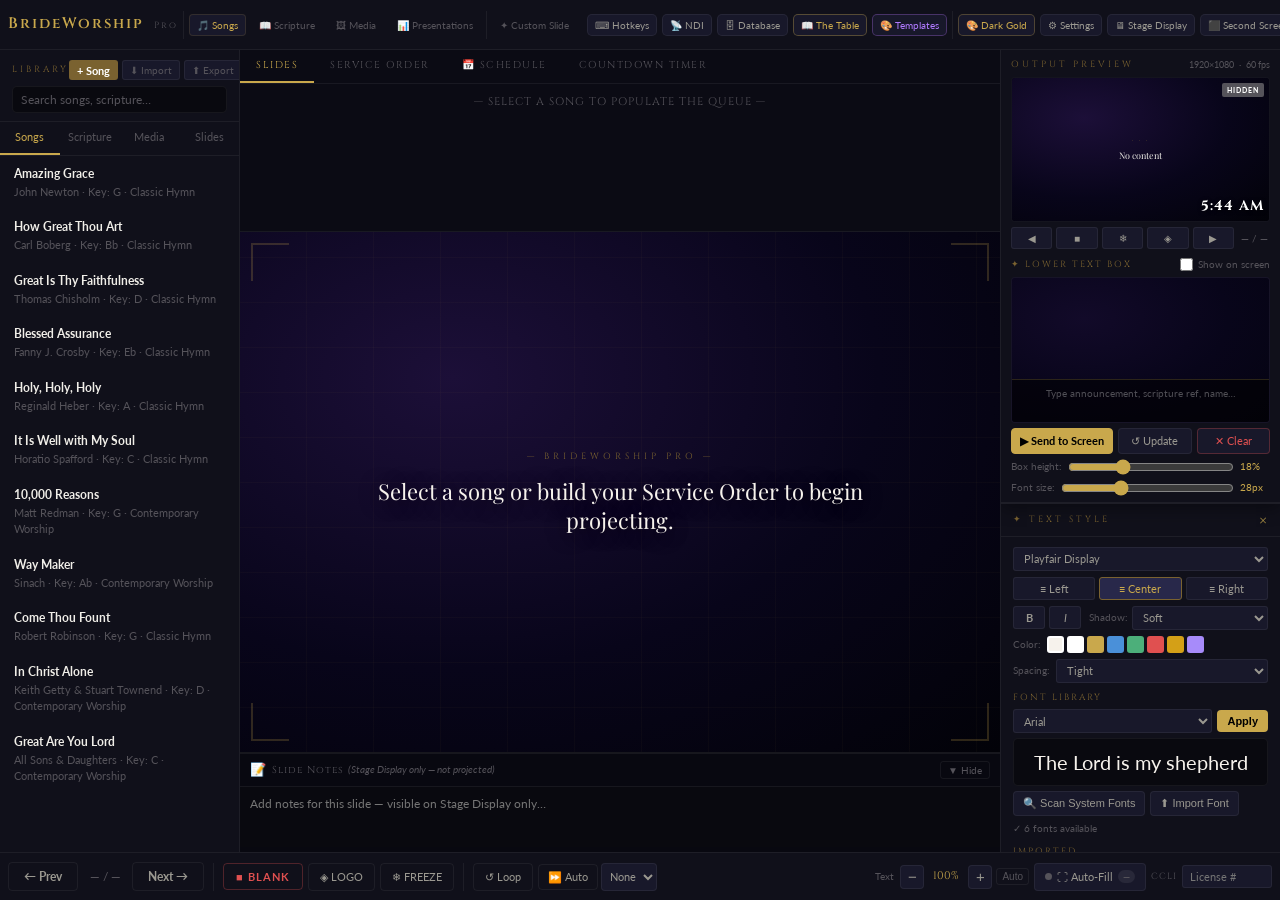
==== BrideWorhsip.html @ f6877f6d "Rename index.html to BrideWorhsip.html" ====
<!DOCTYPE html>
<html lang="en">
<head>
<meta charset="UTF-8">
<meta name="viewport" content="width=device-width, initial-scale=1.0">
<title>BrideWorship — Live Projection</title>
<link rel="preconnect" href="https://fonts.googleapis.com">
<link href="https://fonts.googleapis.com/css2?family=Cinzel:wght@400;600;700&family=Lato:wght@300;400;700&family=Playfair+Display:ital,wght@0,400;0,700;1,400&display=swap" rel="stylesheet">
<link rel="stylesheet" href="styles/BrideWorship.css">
<link rel="stylesheet" href="styles/themes.css">
<link rel="stylesheet" href="styles/king-james.css">
<link rel="stylesheet" href="styles/bottom.css">
<link rel="stylesheet" href="styles/right-panel.css">
<link rel="stylesheet" href="styles/schedule.css">
<link rel="stylesheet" href="styles/screens.css">
<link rel="stylesheet" href="styles/the-table.css">
<link rel="stylesheet" href="styles/database.css">
<link rel="stylesheet" href="styles/modals.css">
<link rel="stylesheet" href="styles/service-order.css">
</head>
<body>
<div class="app">

<!-- TOPBAR -->
<header class="topbar">
  <div class="logo">BrideWorship <small>Pro</small></div>
  <div class="sep"></div>
  <button class="tab-btn on" data-lib="ls-songs"   onclick="topTab(this)">🎵 Songs</button>
  <button class="tab-btn"    data-lib="ls-scripture" onclick="topTab(this)">📖 Scripture</button>
  <button class="tab-btn"    data-lib="ls-media"     onclick="topTab(this)">🖼 Media</button>
  <button class="tab-btn"    data-lib="ls-presentations" onclick="topTab(this)">📊 Presentations</button>
  <div class="sep"></div>
  <button class="tab-btn custom-slide-btn" onclick="openCustomSlide()">✦ Custom Slide</button>
  <!-- Drawer toggles — visible only on smaller screens -->
  <button id="lib-drawer-toggle"   onclick="toggleDrawer('library')"  title="Toggle Library">☰</button>
  <div class="spacer"></div>
  <button id="right-drawer-toggle" onclick="toggleDrawer('right')"    title="Toggle Controls">⚙</button>
  <button class="proj-btn" onclick="openHotkeys()" title="Keyboard Shortcuts">⌨ Hotkeys</button>
  <button class="proj-btn" onclick="openNDISettings()" title="NDI Output Settings">📡 NDI</button>
  <button class="proj-btn" onclick="openDBModal()" title="Import / Export Song Database">🗄 Database</button>
  <button class="proj-btn table-btn" onclick="openTheTable()" title="The Table — Branham.org Sermon Library">📖 The Table</button>
  <button class="proj-btn templates-btn" onclick="openTemplates()" title="Slide Templates">🎨 Templates</button>
  <button class="proj-btn" onclick="openSettings()" title="Application Settings">⚙ Settings</button>
  <button class="proj-btn" id="stage-btn" onclick="openStageDisplay()">🖥 Stage Display</button>
  <button class="proj-btn" id="proj-btn"  onclick="openProjection()">⬛ Second Screen</button>
  <div class="live-pill">
    <div class="live-dot" id="ld"></div>
    <span class="live-label" id="ls">Offline</span>
  </div>
  <button class="go-btn" id="go-btn" onclick="toggleLive()">GO LIVE</button>
</header>

<!-- LIBRARY -->
<aside class="library">
  <div class="lib-head">
    <div class="lib-head-row">
      <div class="panel-tag" style="margin:0;">Library</div>
      <div class="lib-head-actions">
        <button class="lib-add-btn" onclick="openSongEditor(-1)">+ Song</button>
        <button class="lib-icon-btn" onclick="importSongs()" title="Import Songs JSON">⬇ Import</button>
        <button class="lib-icon-btn" onclick="exportSongs()" title="Export Songs JSON">⬆ Export</button>
      </div>
    </div>
    <input class="search" id="search" placeholder="Search songs, scripture…" oninput="filterSongs()">
  </div>
  <div class="lib-tabs">
    <div class="ltab on" id="ltab-songs"          onclick="libTab(this,'ls-songs')">Songs</div>
    <div class="ltab"    id="ltab-scripture"       onclick="libTab(this,'ls-scripture')">Scripture</div>
    <div class="ltab"    id="ltab-media"           onclick="libTab(this,'ls-media')">Media</div>
    <div class="ltab"    id="ltab-presentations"   onclick="libTab(this,'ls-presentations')">Slides</div>
  </div>
  <div class="lib-body">

    <!-- SONGS -->
    <div class="lib-section on" id="ls-songs"></div>

    <!-- SCRIPTURE -->
    <div class="lib-section" id="ls-scripture">

      <!-- Version bar -->
      <div class="bible-version-bar">
        <span class="bible-logo">📖</span>
        <span class="bible-version-name">King James Version</span>
        <select class="fmt-select" id="bible-version-sel" style="margin-left:auto;width:70px;"
          onchange="S.bibleVersion=this.options[this.selectedIndex].text">
          <option value="kjv" selected>KJV</option>
          <option value="web">WEB</option>
          <option value="bbe">BBE</option>
        </select>
      </div>

      <!-- Bible navigator -->
     <div class="bible-nav-row">
          <label class="bible-nav-lbl">Chapter</label> 
          <select class="bible-nav-sel" id="bib-ch" onchange="onBibChapterChange()"></select>
          <label class="bible-nav-lbl" style="margin-left:6px;">Verse</label>
          <select class="bible-nav-sel bib-vs-sel" id="bib-vs-from"
            onchange="onBibFromChange()"></select>
          <label class="bible-nav-lbl" id="bib-to-lbl">–</label>
          <select class="bible-nav-sel bib-vs-sel" id="bib-vs-to">
            <option value="same">—</option>
          </select>
        </div>
        <div class="bible-nav-row" style="gap:4px;">
          <label style="font-size:9px;color:var(--text-3);display:flex;align-items:center;gap:4px;cursor:pointer;white-space:nowrap;">
            <input type="checkbox" id="bib-multi-verse" onchange="onBibMultiToggle()">
            Multi-verse range
          </label>
        </div>
        <div class="bible-nav-row">
          <button class="sc-add" style="flex:2;" onclick="fetchBiblePassage()">📖 Load Passage</button>
          <button class="sc-add"
            style="flex:1;background:var(--bg-card);border:1px solid var(--border-dim);color:var(--text-2);"
            onclick="loadFullBibleChapter()">Full Ch.</button>
        </div>

      <!-- Search -->
      <div class="bible-search-bar">
        <input class="sc-input" id="bib-search"
          placeholder="Search any word or phrase in the Bible…"
          style="flex:1;"
          onkeydown="if(event.key==='Enter')bibleWordSearch(this.value)">
        <button class="sc-add" onclick="bibleWordSearch(document.getElementById('bib-search').value)">Search</button>
      </div>
      <!-- Search results panel -->
      <div id="bib-search-results" class="bib-search-results" style="display:none;">
        <div class="bsr-head">
          <span class="bsr-title" id="bsr-title">Results</span>
          <button class="lib-icon-btn" onclick="closeBibSearchResults()">✕</button>
        </div>
        <div class="bsr-list" id="bsr-list"></div>
      </div>
      <!-- Testament tabs -->
      <div class="bible-testament-tabs">
        <div class="btt on" onclick="setBibTestament(this,'OT')">Old Testament</div>
        <div class="btt"    onclick="setBibTestament(this,'NT')">New Testament</div>
        <div class="btt"    onclick="setBibTestament(this,'FAV')">⭐ Saved</div>
      </div>

      <!-- Book grid -->
      <div class="bible-book-grid" id="bib-book-grid"></div>

      <!-- Saved passages -->
      <div class="bible-saved-panel" id="bib-saved-panel" style="display:none;">
        <div class="lib-empty">Saved passages appear here after you click ⭐</div>
        <div id="bib-saved-list"></div>
      </div>

      <!-- Passage result viewer -->
      <div class="bible-passage-panel" id="bib-passage-panel" style="display:none;">
        <div class="bpp-head">
          <span class="bpp-ref" id="bpp-ref">—</span>
          <div style="display:flex;gap:4px;">
            <button class="lib-icon-btn" onclick="saveBiblePassage()" title="Save passage">⭐</button>
            <button class="lib-icon-btn" onclick="closeBibPassage()">✕</button>
          </div>
        </div>
        <div class="bpp-text" id="bpp-text">Loading…</div>
        <div class="bpp-options">
          <label class="bpp-opt">
            <input type="checkbox" id="bib-one-per-slide" checked> One verse per slide
          </label>
          <label class="bpp-opt" style="margin-left:8px;">
            <input type="checkbox" id="bib-ref-on-slide"> Reference on each slide
          </label>
        </div>
        <div class="bpp-actions">
          <button class="sc-add" style="flex:2;" onclick="projectBiblePassage()">▶ Project Now</button>
          <button class="sc-add" style="flex:1;background:var(--gold-dim);" onclick="addBibleToSO()">📋 SO</button>
          <button class="sc-add" style="flex:1;background:var(--bg-card);border:1px solid var(--border-dim);color:var(--text-2);"
            onclick="addBibleToSchedule()">📅 Schedule</button>
        </div>
      </div>

    </div>

    <!-- MEDIA -->
    <div class="lib-section" id="ls-media">
      <div style="padding:8px 12px;">
        <button class="lib-add-btn" style="width:100%;margin-bottom:6px;" onclick="document.getElementById('import-media-input').click()">+ Import Media File</button>
      </div>
      <div class="lib-item"><div class="li-title">BG — Deep Blue Worship</div><div class="li-sub">Loop · 1920×1080</div><div class="li-tag">Video</div></div>
      <div class="lib-item"><div class="li-title">BG — Golden Rays</div><div class="li-sub">Still · 4K</div><div class="li-tag">Image</div></div>
      <div class="lib-item"><div class="li-title">BG — Forest Path</div><div class="li-sub">Still · 4K</div><div class="li-tag">Image</div></div>
      <div class="lib-item"><div class="li-title">Countdown — 5 min</div><div class="li-sub">Countdown Timer</div><div class="li-tag">Timer</div></div>
      <div id="ls-media-extra"></div>
    </div>

    <!-- PRESENTATIONS -->
    <div class="lib-section" id="ls-presentations">
      <div style="padding:8px 12px;border-bottom:1px solid var(--border-dim);display:flex;flex-direction:column;gap:5px;">
        <button class="lib-add-btn" onclick="openNewPresentation()">+ New Presentation</button>
        <button class="lib-icon-btn" style="width:100%;" onclick="document.getElementById('import-pres-input').click()">⬇ Import .bwpres</button>
      </div>
      <div id="presentations-list">
        <div class="lib-empty" style="padding:20px 12px;">No presentations yet.<br>Create one above.</div>
      </div>
    </div>

  </div><!-- .lib-body -->
</aside>

<!-- CENTER -->
<main class="center">
  <div class="center-tabs">
    <div class="ctab on" onclick="centerTab(this,'slides-view')">Slides</div>
    <div class="ctab"    onclick="centerTab(this,'service-view')">Service Order</div>
    <div class="ctab"    onclick="centerTab(this,'schedule-view')">📅 Schedule</div>
    <div class="ctab"    onclick="centerTab(this,'timer-view')">Countdown Timer</div>
  </div>

  <!-- SLIDES VIEW -->
  <div id="slides-view" style="display:flex;flex-direction:column;flex:1;overflow:hidden;">
    <div class="queue" id="queue">
      <div class="queue-empty">— Select a song to populate the queue —</div>
    </div>
    <div class="stage">
      <div class="main-slide trans-fade" id="main-slide">
        <div class="slide-bg" id="slide-bg"></div>
        <div class="slide-grid" id="slide-grid"></div>
        <div class="corner tl" id="c-tl"></div><div class="corner tr" id="c-tr"></div>
        <div class="corner bl" id="c-bl"></div><div class="corner br" id="c-br"></div>
        <div class="slide-inner">
          <div class="slide-song-title" id="s-title">— BrideWorship Pro —</div>
          <div class="slide-lyrics" id="s-text" style="font-size:20px;color:var(--text-3);">Select a song or build your Service Order to begin projecting.</div>
        </div>
        <div class="slide-footer" id="s-footer"></div>
        <div class="lt-overlay" id="lt-overlay"><div class="lt-overlay-text" id="lt-overlay-text"></div></div>
        <div class="freeze-overlay" id="freeze-overlay">❄ FROZEN</div>
      </div>
    </div>
    <div class="notes-panel" id="notes-panel">
      <div class="notes-header">
        <span class="notes-icon">📝</span>
        <span class="notes-label">Slide Notes <em>(Stage Display only — not projected)</em></span>
        <button class="notes-toggle" id="notes-toggle" onclick="toggleNotesPanel()">▼ Hide</button>
      </div>
      <textarea class="notes-textarea" id="notes-textarea"
        placeholder="Add notes for this slide — visible on Stage Display only…"
        oninput="saveCurrentNote()"></textarea>
    </div>
  </div>

<!-- ══════════════════════════════════════
     SCHEDULE VIEW
══════════════════════════════════════ -->
<div id="schedule-view" class="schedule-view" style="display:none;">

  <!-- Schedule toolbar -->
  <div class="sch-toolbar">
    <div class="sch-title-wrap">
      <input class="sch-title-inp" id="sch-title" placeholder="Schedule Name (e.g. Sunday Morning Service)">
    </div>
    <div class="sch-toolbar-actions">
      <button class="sch-btn" onclick="newSchedule()" title="New schedule">+ New</button>
      <button class="sch-btn" onclick="saveSchedule()" title="Save schedule">💾 Save</button>
      <button class="sch-btn" onclick="loadScheduleDialog()" title="Load saved schedule">📂 Load</button>
      <button class="sch-btn" onclick="exportSchedule()" title="Export">⬆ Export</button>
      <button class="sch-btn" onclick="document.getElementById('sch-import-input').click()" title="Import">⬇ Import</button>
      <button class="sch-btn" onclick="printSchedule()" title="Print run sheet">🖨 Print</button>
    </div>
  </div>

  <!-- Add item bar -->
  <div class="sch-add-bar">
    <!-- Global drag hint — appears when dragging from library -->
  <div class="sch-drag-hint" id="sch-drag-hint">
    <span>🎯 Dragging to Schedule — drop anywhere in the Run Order list</span>
  </div>
    <span class="sch-add-label">ADD:</span>
    <div class="sch-add-row">
      <!-- Song picker -->
      <div class="sch-add-group">
        <select class="sch-select" id="sch-song-pick">
          <option value="">— Select Song —</option>
        </select>
        <button class="sch-add-btn song" onclick="scheduleAddSong()">🎵 Song</button>
      </div>
      <!-- Scripture quick add -->
      <div class="sch-add-group">
        <input class="sch-inp" id="sch-sc-inp" placeholder="Scripture ref…"
          onkeydown="if(event.key==='Enter')scheduleAddScripture()">
        <button class="sch-add-btn scripture" onclick="scheduleAddScripture()">📖 Scripture</button>
      </div>
      <!-- Quick type buttons -->
      <button class="sch-add-btn sermon"       onclick="scheduleAddItem('Sermon',       'sermon')">🎤 Sermon</button>
      <button class="sch-add-btn announcement" onclick="scheduleAddItem('Announcement', 'announcement')">📢 Announce</button>
      <button class="sch-add-btn media"        onclick="scheduleAddItem('Media',        'media')">🖼 Media</button>
      <button class="sch-add-btn timer-t"      onclick="scheduleAddItem('Countdown',    'timer')">⏱ Timer</button>
      <button class="sch-add-btn blank-b"      onclick="scheduleAddBlank()">⬛ Blank</button>
      <button class="sch-add-btn logo-l"       onclick="scheduleAddLogo()">◈ Logo</button>
    </div>
  </div>

  <!-- Main schedule body -->
  <div class="sch-body">

    <!-- LEFT: ordered item list -->
    <div class="sch-list-col">
      <div class="sch-list-head">
        <span>Run Order</span>
        <div style="display:flex;gap:4px;">
          <button class="sch-ctrl-btn" onclick="scheduleSelectAll()" title="Select all">☑ All</button>
          <button class="sch-ctrl-btn" onclick="scheduleDeselectAll()" title="Deselect all">☐ None</button>
          <button class="sch-ctrl-btn danger" onclick="scheduleDeleteSelected()" title="Delete selected">✕ Delete</button>
        </div>
      </div>
     <div class="sch-list" id="sch-list"
        ondragover="schListDragOver(event)"
        ondragleave="schListDragLeave(event)"
        ondrop="schListDrop(event)">
        <!-- Library drop zone hint — shown during library drag -->
        <div class="sch-lib-dropzone" id="sch-lib-dropzone">
          <div class="sld-inner">
            <div class="sld-icon">📥</div>
            <div class="sld-text">Drop here to add to Schedule</div>
          </div>
        </div>
        <div class="sch-empty" id="sch-empty">
          <div class="sch-empty-icon">📅</div>
          <div>Your schedule is empty.</div>
          <div style="font-size:10px;margin-top:4px;">Add items using the bar above.</div>
        </div>
      </div>
      <!-- Schedule navigation -->
      <div class="sch-nav-bar">
        <button class="sch-nav-btn" onclick="schNavFirst()" title="Go to first item">⏮ First</button>
        <button class="sch-nav-btn" onclick="schNavPrev()"  title="Previous item">← Prev</button>
        <div class="sch-nav-counter" id="sch-nav-counter">— / —</div>
        <button class="sch-nav-btn" onclick="schNavNext()"  title="Next item">Next →</button>
        <button class="sch-nav-btn" onclick="schNavLast()"  title="Go to last item">⏭ Last</button>
        <div class="sch-auto-wrap">
          <button class="sch-auto-btn" id="sch-auto-btn" onclick="toggleSchAutoRun()" title="Auto-run schedule">⏩ Auto</button>
          <select class="auto-sel" id="sch-auto-interval">
            <option value="5">5s</option>
            <option value="10" selected>10s</option>
            <option value="15">15s</option>
            <option value="30">30s</option>
            <option value="60">1 min</option>
          </select>
        </div>
        <button class="sch-loop-btn" id="sch-loop-btn" onclick="toggleSchLoop()" title="Loop schedule">↺ Loop</button>
      </div>
    </div>

    <!-- RIGHT: item editor + preview -->
    <div class="sch-edit-col">

      <!-- Mini preview -->
      <div class="sch-preview-wrap">
        <div class="panel-tag" style="margin-bottom:5px;">Item Preview</div>
        <div class="sch-preview-screen" id="sch-preview-screen">
          <div class="out-bg" id="sch-preview-bg"></div>
          <div class="sch-preview-inner">
            <div class="sch-preview-ref"  id="sch-preview-ref"></div>
            <div class="sch-preview-text" id="sch-preview-text">Select an item to preview</div>
          </div>
          <div class="sch-preview-badge" id="sch-preview-badge">SELECT</div>
        </div>
      </div>

      <!-- Item editor -->
      <div class="sch-editor" id="sch-editor" style="display:none;">
        <div class="panel-tag" style="margin-bottom:6px;" id="sch-editor-label">Edit Item</div>

        <div style="display:flex;gap:6px;margin-bottom:7px;">
          <div style="flex:1;">
            <div class="modal-label" style="margin-bottom:3px;">Label / Title</div>
            <input class="modal-input" id="sch-edit-label" placeholder="Item label…" style="padding:5px 8px;">
          </div>
          <div style="flex:0 0 120px;">
            <div class="modal-label" style="margin-bottom:3px;">Type</div>
            <select class="modal-input" id="sch-edit-type" style="padding:5px 8px;"
              onchange="onSchTypeChange()">
              <option value="song">Song</option>
              <option value="scripture">Scripture</option>
              <option value="sermon">Sermon</option>
              <option value="announcement">Announcement</option>
              <option value="media">Media</option>
              <option value="timer">Timer</option>
              <option value="blank">Blank</option>
              <option value="logo">Logo</option>
            </select>
          </div>
        </div>

        <!-- Content area — changes based on type -->
        <div id="sch-content-area">

          <!-- text content (scripture / sermon / announcement) -->
          <div id="sch-text-area">
            <div class="modal-label" style="margin-bottom:3px;">Slide Content</div>
            <textarea class="modal-input" id="sch-edit-content"
              style="min-height:80px;resize:vertical;font-size:12px;line-height:1.7;"
              placeholder="Type content here… blank lines = new slide, [Label] = section header."></textarea>
          </div>

          <!-- song selector -->
          <div id="sch-song-area" style="display:none;">
            <div class="modal-label" style="margin-bottom:3px;">Song from Library</div>
            <select class="modal-input" id="sch-edit-song" style="padding:5px 8px;"></select>
            <div style="font-size:10px;color:var(--text-3);margin-top:4px;">Slides will be loaded from the song's library entry.</div>
          </div>

          <!-- media area -->
          <div id="sch-media-area" style="display:none;">
            <div class="modal-label" style="margin-bottom:3px;">Media</div>
            <div style="display:flex;gap:5px;">
              <select class="modal-input" id="sch-edit-media" style="flex:1;padding:5px 8px;">
                <option value="">— Select imported media —</option>
              </select>
              <button class="sc-add" onclick="document.getElementById('sch-media-upload').click()">+ Import</button>
              <input type="file" id="sch-media-upload" style="display:none;"
                accept="image/*,video/*" onchange="scheduleImportMedia(event)">
            </div>
          </div>

          <!-- timer area -->
          <div id="sch-timer-area" style="display:none;">
            <div class="modal-label" style="margin-bottom:3px;">Duration</div>
            <div style="display:flex;gap:6px;align-items:center;">
              <input type="number" class="modal-input" id="sch-edit-timer-min"
                min="0" max="99" value="5" style="width:60px;padding:5px 8px;text-align:center;">
              <span style="color:var(--text-3);">min</span>
              <input type="number" class="modal-input" id="sch-edit-timer-sec"
                min="0" max="59" value="0"  style="width:60px;padding:5px 8px;text-align:center;">
              <span style="color:var(--text-3);">sec</span>
            </div>
            <div style="font-size:10px;color:var(--text-3);margin-top:4px;">Timer will project and count down when this item is activated.</div>
          </div>

          <!-- Notes for any item -->
          <div style="margin-top:7px;">
            <div class="modal-label" style="margin-bottom:3px;">Notes <span style="color:var(--text-3);font-size:9px;font-family:'Lato',sans-serif;letter-spacing:0;text-transform:none;">(stage display / operator only)</span></div>
            <textarea class="modal-input" id="sch-edit-notes"
              style="min-height:42px;resize:none;font-size:11px;line-height:1.6;"
              placeholder="Operator notes, cues, reminders…"></textarea>
          </div>

          <!-- Duration estimate -->
          <div style="margin-top:7px;display:flex;gap:6px;align-items:center;">
            <div class="modal-label" style="margin:0;">Est. Duration:</div>
            <input type="number" class="modal-input" id="sch-edit-duration"
              min="0" max="60" placeholder="mins"
              style="width:58px;padding:4px 7px;font-size:12px;">
            <span style="font-size:10px;color:var(--text-3);">minutes</span>
          </div>
        </div>

        <div style="display:flex;gap:5px;margin-top:9px;">
          <button class="sc-add" style="flex:2;padding:8px;font-size:12px;"
            onclick="saveSchItemAndProject()">▶ Save &amp; Project</button>
          <button class="sc-add" style="flex:1;padding:8px;font-size:12px;background:var(--gold-dim);"
            onclick="saveSchItem()">💾 Save</button>
          <button class="sc-add"
            style="flex:0 0 70px;padding:8px;font-size:12px;
              background:var(--bg-card);border:1px solid var(--border-dim);color:var(--text-2);"
            onclick="closeSchEditor()">✕</button>
        </div>
      </div>

      <!-- Saved schedules list -->
      <div class="sch-saved-col" id="sch-saved-col">
        <div class="panel-tag" style="margin-bottom:5px;">Saved Schedules</div>
        <div id="sch-saved-list" class="sch-saved-list">
          <div style="font-size:10px;color:var(--text-3);padding:8px;">No saved schedules yet.</div>
        </div>
      </div>

    </div><!-- .sch-edit-col -->
  </div><!-- .sch-body -->

  <!-- Total duration bar -->
  <div class="sch-duration-bar" id="sch-duration-bar">
    <span class="sch-dur-label">Total estimated duration:</span>
    <span class="sch-dur-val"  id="sch-dur-total">0 min</span>
    <span class="sch-dur-label" style="margin-left:14px;">Items:</span>
    <span class="sch-dur-val"  id="sch-dur-items">0</span>
    <div style="flex:1;"></div>
    <span class="sch-dur-label">Progress:</span>
    <div class="sch-progress-track">
      <div class="sch-progress-fill" id="sch-progress-fill"></div>
    </div>
    <span class="sch-dur-val" id="sch-progress-pct">0%</span>
  </div>

</div><!-- #schedule-view -->

<input type="file" id="sch-import-input" accept=".json,.bwsch"
  style="display:none;" onchange="importSchedule(event)">

  <!-- SERVICE ORDER -->
  <div id="service-view" class="service-panel">
    <div class="so-toolbar">
      <input type="text" id="so-inp" placeholder="Item name (e.g. Opening Prayer, Sermon Title…)" onkeydown="if(event.key==='Enter')addSOItem()">
      <select id="so-type">
        <option value="song">Song</option>
        <option value="scripture">Scripture</option>
        <option value="sermon">Sermon</option>
        <option value="announcement">Announcement</option>
        <option value="timer">Timer</option>
      </select>
      <button class="so-add-btn" onclick="addSOItem()">+ Add</button>
      <button class="so-add-btn" style="background:var(--bg-hover);border:1px solid var(--border-dim);color:var(--text-2);" onclick="exportServiceOrder()" title="Export as JSON">⬆ Export</button>
      <button class="so-add-btn" style="background:var(--bg-hover);border:1px solid var(--border-dim);color:var(--text-2);" onclick="printServiceOrder()" title="Print service order">🖨 Print</button>
    </div>
    <div class="so-quick">
      <span class="so-quick-label">QUICK ADD:</span>
      <div class="qbtn" onclick="quickAdd('Opening Worship','song')">🎵 Worship</div>
      <div class="qbtn" onclick="quickAdd('Welcome & Announcements','announcement')">📢 Welcome</div>
      <div class="qbtn" onclick="quickAdd('Scripture Reading','scripture')">📖 Scripture</div>
      <div class="qbtn" onclick="quickAdd('Sermon','sermon')">🎤 Sermon</div>
      <div class="qbtn" onclick="quickAdd('Offering','announcement')">🙏 Offering</div>
      <div class="qbtn" onclick="quickAdd('Holy Communion','announcement')">✝ Communion</div>
      <div class="qbtn" onclick="quickAdd('5-Min Countdown','timer')">⏱ Timer</div>
      <div class="qbtn" onclick="quickAdd('Closing Song','song')">🎵 Closing</div>
    </div>
    <div class="so-list" id="so-list">
  <div id="so-empty">
    <div class="so-empty-icon">📋</div>
    Your service order is empty.<br>Add items above or use Quick Add.
  </div>
</div>

<!-- Drawer lives here permanently — never moved into so-list -->
<div id="so-editor-drawer" class="so-editor-drawer so-drawer-bottom" style="display:none;">
  <div class="so-drawer-head">
    <div style="display:flex;align-items:center;gap:8px;">
      <div class="so-active-indicator" id="so-drawer-indicator"></div>
      <span class="so-drawer-title" id="so-drawer-label">Edit Item</span>
    </div>
    <button class="modal-x" onclick="closeSODrawer()">✕</button>
  </div>
  <div class="so-drawer-body">
    <div style="display:flex;gap:7px;margin-bottom:8px;flex-wrap:wrap;">
      <div style="flex:1;min-width:140px;">
        <div class="modal-label" style="margin-bottom:3px;">Item Name</div>
        <input class="modal-input" id="so-edit-name"
          placeholder="Item name…" style="padding:6px 8px;">
      </div>
      <div style="flex:0 0 140px;">
        <div class="modal-label" style="margin-bottom:3px;">Type</div>
        <select class="modal-input" id="so-edit-type" style="padding:6px 8px;">
          <option value="song">Song</option>
          <option value="scripture">Scripture</option>
          <option value="sermon">Sermon / Message</option>
          <option value="announcement">Announcement</option>
          <option value="timer">Timer</option>
        </select>
      </div>
    </div>
    <div class="modal-label" style="margin-bottom:3px;">
      Slide Content
      <span style="color:var(--text-3);font-family:'Lato',sans-serif;
        font-weight:400;letter-spacing:0;text-transform:none;font-size:10px;">
        — blank lines = separate slides · [Label] = section header
      </span>
    </div>
    <textarea class="modal-input" id="so-edit-content"
      style="min-height:90px;resize:vertical;font-size:12px;line-height:1.8;"
      placeholder="Type or paste content…&#10;&#10;Songs: leave blank to auto-load from library.&#10;Scripture: paste verse text here.&#10;Announcement: type your text."></textarea>

    <!-- Scripture lookup — shown only for scripture type -->
    <div id="so-scripture-lookup" style="display:none;margin-top:7px;">
      <div style="display:flex;gap:5px;">
        <input class="sc-input" id="so-sc-ref"
          placeholder="e.g. John 3:16 — press Enter to look up"
          onkeydown="if(event.key==='Enter')lookupSOScripture()" style="flex:1;">
        <button class="sc-add" onclick="lookupSOScripture()">Look Up</button>
      </div>
    </div>

    <!-- Action buttons -->
    <div style="display:flex;gap:6px;margin-top:9px;flex-wrap:wrap;">
      <button class="sc-add" style="flex:2;padding:9px;font-size:12px;"
        onclick="saveSOItemAndProject()">
        ▶ Save &amp; Project Now
      </button>
      <button class="sc-add"
        style="flex:1;padding:9px;font-size:12px;background:var(--gold-dim);"
        onclick="saveSOItem()">
        💾 Save Only
      </button>
      <button class="sc-add"
        style="flex:0 0 80px;padding:9px;font-size:12px;
               background:var(--bg-card);border:1px solid var(--border-dim);color:var(--text-2);"
        onclick="closeSODrawer()">
        Cancel
      </button>
    </div>
  </div>
</div>
  <!-- TIMER -->
  <div id="timer-view" class="timer-panel">
    <div class="timer-display" id="t-display">05:00</div>
    <div class="timer-label">COUNTDOWN TIMER</div>
    <div class="timer-presets">
      <button class="preset-btn" onclick="setTimer(1)">1 min</button>
      <button class="preset-btn" onclick="setTimer(2)">2 min</button>
      <button class="preset-btn" onclick="setTimer(3)">3 min</button>
      <button class="preset-btn" onclick="setTimer(5)">5 min</button>
      <button class="preset-btn" onclick="setTimer(10)">10 min</button>
      <button class="preset-btn" onclick="setTimer(15)">15 min</button>
      <button class="preset-btn" onclick="setTimer(30)">30 min</button>
    </div>
    <div class="timer-custom">
      <input class="t-inp" type="number" id="t-min" min="0" max="99" value="5">
      <span class="t-colon">:</span>
      <input class="t-inp" type="number" id="t-sec" min="0" max="59" value="0">
      <button class="preset-btn" onclick="setTimerCustom()" style="padding:7px 14px;">Set</button>
    </div>
    <div class="timer-controls">
      <button class="tc tc-start" id="tc-start" onclick="startTimer()">▶ Start</button>
      <button class="tc tc-pause" id="tc-pause" onclick="pauseTimer()" disabled>⏸ Pause</button>
      <button class="tc tc-reset" onclick="resetTimer()">↺ Reset</button>
      <button class="tc tc-proj" id="tc-proj" onclick="toggleTimerProj()">📡 Project</button>
    </div>
    <div class="timer-note" id="t-note">Timer not projected — click "Project" to show on live screen.</div>
    <label style="margin-top:14px;display:flex;align-items:center;gap:7px;font-size:11px;color:var(--text-3);cursor:pointer;">
      <input type="checkbox" id="count-up-chk" onchange="S.timer.countUp=this.checked"> Count Up Instead
    </label>
    <div style="margin-top:12px;display:flex;flex-direction:column;gap:5px;width:260px;">
      <span style="font-size:10px;color:var(--text-3);font-family:Cinzel,serif;letter-spacing:1px;">END MESSAGE (projected)</span>
      <input class="sc-input" id="timer-end-msg" type="text" placeholder="e.g. Service Beginning Now…" style="width:100%;">
    </div>
  </div>
</main>

<!-- RIGHT PANEL -->
<aside class="right">

  <!-- ══ STICKY OUTPUT PREVIEW — always visible ══ -->
  <div class="out-wrap-sticky" id="out-wrap-sticky">
    <div class="out-wrap-head">
      <div class="panel-tag" style="margin:0;">Output Preview</div>
      <div style="display:flex;gap:5px;align-items:center;">
        <span id="out-res-label" style="font-size:9px;color:var(--text-3);">1920×1080</span>
        <span style="font-size:9px;color:var(--text-3);">·</span>
        <span style="font-size:9px;color:var(--text-3);">60 fps</span>
      </div>
    </div>
    <div class="out-screen" id="out-screen">
      <div class="out-bg" id="out-bg"></div>
      <!-- Vignette layer -->
      <div class="out-vignette" id="out-vignette" style="display:none;"></div>
      <!-- Watermark layer -->
      <div class="out-watermark" id="out-watermark"></div>
      <div class="out-inner">
        <div class="out-ref" id="o-ref">· · ·</div>
        <div class="out-txt" id="o-txt">No content</div>
      </div>
      <!-- Lower third on preview -->
      <div class="out-lt" id="out-lt"></div>
      <!-- Clock -->
      <div class="out-clock pos-br" id="out-clock">00:00 AM</div>
      <!-- Live badge -->
      <div class="out-badge" id="o-badge">HIDDEN</div>
    </div>
    <!-- Mini transport controls under preview -->
    <div class="out-mini-transport">
      <button class="omt-btn" onclick="prevSlide()" title="Prev slide">◀</button>
      <button class="omt-btn blank-mini" id="omt-blank" onclick="toggleBlank()" title="Blank">■</button>
      <button class="omt-btn freeze-mini" id="omt-freeze" onclick="toggleFreeze()" title="Freeze">❄</button>
      <button class="omt-btn logo-mini" id="omt-logo" onclick="toggleLogo()" title="Logo">◈</button>
      <button class="omt-btn" onclick="nextSlide()" title="Next slide">▶</button>
      <div class="omt-counter" id="omt-counter">— / —</div>
    </div>
  </div>

  <!-- ══ SCROLLABLE SECTIONS ══ -->
  <div class="right-inner" id="right-inner-scroll">

    <!-- Text Style -->
    <div class="r-section r-accordion">
      <div class="r-acc-head" onclick="toggleAccordion(this)">
        <span class="panel-tag" style="margin:0;">✦ Text Style</span>
        <span class="r-acc-icon">+</span>
      </div>
      <div class="r-acc-body" style="display:none;">
        <div class="fmt-row">
          <select class="fmt-select" id="font-sel" onchange="setFont(this.value)" style="flex:1;">
            <option value="playfair">Playfair Display</option>
            <option value="cinzel">Cinzel Serif</option>
            <option value="lato">Lato Sans</option>
            <option value="sans">System Sans</option>
          </select>
        </div>
        <div class="fmt-row" style="margin-top:6px;">
          <button class="align-btn" id="align-left"   onclick="setAlign('left')"  >≡ Left</button>
          <button class="align-btn on" id="align-center" onclick="setAlign('center')">≡ Center</button>
          <button class="align-btn" id="align-right"  onclick="setAlign('right')" >≡ Right</button>
        </div>
        <div class="fmt-row" style="margin-top:6px;flex-wrap:wrap;gap:4px;">
          <button class="align-btn" id="fmt-bold"   onclick="toggleFmt('bold')"   style="font-weight:700;flex:0 0 32px;">B</button>
          <button class="align-btn" id="fmt-italic" onclick="toggleFmt('italic')" style="font-style:italic;flex:0 0 32px;">I</button>
          <span class="fmt-label" style="margin-left:4px;">Shadow:</span>
          <select class="fmt-select" id="fmt-shadow" onchange="applyFormat()" style="flex:1;">
            <option value="soft">Soft</option>
            <option value="glow">Glow</option>
            <option value="hard">Hard</option>
            <option value="outline">Outline</option>
            <option value="none">None</option>
          </select>
        </div>
        <div class="fmt-row" style="margin-top:6px;align-items:center;gap:6px;">
          <span class="fmt-label">Color:</span>
          <div id="color-row" class="color-row"></div>
        </div>
        <div class="fmt-row" style="margin-top:6px;align-items:center;gap:6px;">
          <span class="fmt-label">Spacing:</span>
          <select class="fmt-select" id="line-spacing" onchange="applyFormat()" style="flex:1;">
            <option value="1.3" selected>Tight</option>
            <option value="1.5">Normal</option>
            <option value="1.65">Relaxed</option>
            <option value="1.9">Wide</option>
            <option value="2.2">Extra Wide</option>
          </select>
        </div>
      </div>
    </div>

    <!-- Theme Presets -->
    <div class="r-section r-accordion">
      <div class="r-acc-head" onclick="toggleAccordion(this)">
        <span class="panel-tag" style="margin:0;">✦ Theme Presets</span>
        <span class="r-acc-icon">+</span>
      </div>
      <div class="r-acc-body" style="display:none;">
        <div class="theme-grid" id="theme-grid"></div>
      </div>
    </div>

    <!-- Background -->
    <div class="r-section r-accordion">
      <div class="r-acc-head" onclick="toggleAccordion(this)">
        <span class="panel-tag" style="margin:0;">✦ Background</span>
        <span class="r-acc-icon">+</span>
      </div>
      <div class="r-acc-body" style="display:none;">
        <div class="bg-grid" id="bg-grid"></div>
        <div style="margin-top:7px;display:flex;align-items:center;gap:6px;">
          <span class="fmt-label">Custom:</span>
          <input type="color"
            style="width:32px;height:26px;border:1px solid var(--border-dim);border-radius:3px;cursor:pointer;background:none;padding:1px;"
            id="bg-custom-pick" value="#08051a" onchange="setCustomBg(this.value)">
          <span class="fmt-label" style="margin-left:4px;">Opacity:</span>
          <input type="range" min="20" max="100" value="100" style="flex:1;"
            oninput="applyBgOpacity(this.value)">
        </div>
        <div style="margin-top:7px;display:flex;gap:12px;">
          <label style="font-size:11px;color:var(--text-2);display:flex;align-items:center;gap:5px;cursor:pointer;">
            <input type="checkbox" id="deco-grid"    checked onchange="toggleDeco('grid')"> Grid Lines
          </label>
          <label style="font-size:11px;color:var(--text-2);display:flex;align-items:center;gap:5px;cursor:pointer;">
            <input type="checkbox" id="deco-corners" checked onchange="toggleDeco('corners')"> Corners
          </label>
        </div>
      </div>
    </div>

    <!-- Slide Transitions -->
    <div class="r-section r-accordion">
      <div class="r-acc-head" onclick="toggleAccordion(this)">
        <span class="panel-tag" style="margin:0;">✦ Slide Transitions</span>
        <span class="r-acc-icon">+</span>
      </div>
      <div class="r-acc-body" style="display:none;">
        <div class="trans-row">
          <div class="trans-btn on" onclick="pickTrans(this)">Fade</div>
          <div class="trans-btn"    onclick="pickTrans(this)">Slide</div>
          <div class="trans-btn"    onclick="pickTrans(this)">Dissolve</div>
          <div class="trans-btn"    onclick="pickTrans(this)">Cut</div>
        </div>
        <div style="margin-top:6px;display:flex;align-items:center;gap:6px;">
          <span class="fmt-label">Speed:</span>
          <select class="fmt-select" id="trans-speed-sel"
            onchange="S.transSpeed=parseFloat(this.value)" style="flex:1;">
            <option value="0.2">Fast (0.2s)</option>
            <option value="0.5" selected>Normal (0.5s)</option>
            <option value="0.8">Slow (0.8s)</option>
            <option value="1.2">Very Slow (1.2s)</option>
          </select>
        </div>
      </div>
    </div>

    <!-- Clock Display -->
    <div class="r-section r-accordion">
      <div class="r-acc-head" onclick="toggleAccordion(this)">
        <span class="panel-tag" style="margin:0;">✦ Clock Display</span>
        <div style="display:flex;align-items:center;gap:6px;" onclick="event.stopPropagation()">
          <label class="toggle-sw" title="Show clock on output">
            <input type="checkbox" id="clock-toggle" checked onchange="toggleClock(this.checked)">
            <div class="toggle-track"></div>
          </label>
          <span class="r-acc-icon">+</span>
        </div>
      </div>
      <div class="r-acc-body" style="display:none;">
        <div id="clock-settings-panel" style="display:flex;flex-direction:column;gap:5px;">
          <div style="display:flex;gap:5px;align-items:center;">
            <span class="fmt-label">Format:</span>
            <select class="fmt-select" id="clock-format" style="flex:1;" onchange="updateClockSettings()">
              <option value="12h">12-Hour (3:45 PM)</option>
              <option value="24h">24-Hour (15:45)</option>
              <option value="12hs">12h + Seconds</option>
              <option value="24hs">24h + Seconds</option>
            </select>
          </div>
          <div style="display:flex;gap:5px;align-items:center;">
            <span class="fmt-label">Color:</span>
            <input type="color" id="clock-color" value="#ffffff"
              style="width:30px;height:22px;border:1px solid var(--border-dim);border-radius:3px;cursor:pointer;padding:1px;background:none;"
              onchange="updateClockSettings()">
            <span class="fmt-label" style="margin-left:4px;">Size:</span>
            <select class="fmt-select" id="clock-size" style="flex:1;" onchange="updateClockSettings()">
              <option value="9px">Small</option>
              <option value="11px" selected>Medium</option>
              <option value="14px">Large</option>
              <option value="18px">X-Large</option>
            </select>
          </div>
          <div style="display:flex;gap:5px;align-items:center;">
            <span class="fmt-label">Position:</span>
            <select class="fmt-select" id="clock-pos" style="flex:1;" onchange="updateClockSettings()">
              <option value="br" selected>Bottom Right</option>
              <option value="bl">Bottom Left</option>
              <option value="tr">Top Right</option>
              <option value="tl">Top Left</option>
              <option value="bc">Bottom Center</option>
              <option value="tc">Top Center</option>
            </select>
          </div>
          <div style="display:flex;gap:5px;align-items:center;">
            <span class="fmt-label">Style:</span>
            <select class="fmt-select" id="clock-style" style="flex:1;" onchange="updateClockSettings()">
              <option value="plain">Plain</option>
              <option value="shadow" selected>Drop Shadow</option>
              <option value="box">Dark Box</option>
              <option value="outline">Outline</option>
              <option value="gold">Gold</option>
            </select>
          </div>
          <div style="display:flex;gap:8px;flex-wrap:wrap;">
            <label style="font-size:10px;color:var(--text-2);display:flex;align-items:center;gap:3px;cursor:pointer;">
              <input type="checkbox" id="clock-on-proj" checked onchange="updateClockSettings()"> Second Screen
            </label>
            <label style="font-size:10px;color:var(--text-2);display:flex;align-items:center;gap:3px;cursor:pointer;">
              <input type="checkbox" id="clock-on-stage" checked onchange="updateClockSettings()"> Stage
            </label>
          </div>
        </div>
      </div>
    </div>

   

    <!-- Lower Third -->
    <div class="r-section r-accordion">
      <div class="r-acc-head" onclick="toggleAccordion(this)">
        <span class="panel-tag" style="margin:0;">✦ Lower Third / Ticker</span>
        <span class="r-acc-icon">+</span>
      </div>
      <div class="r-acc-body" style="display:none;">
        <div style="display:flex;gap:5px;margin-top:4px;">
          <input class="sc-input" id="lt-input" placeholder="Lower third text…"
            style="flex:1;" onkeydown="if(event.key==='Enter')sendLT()">
          <button class="sc-add" onclick="sendLT()">Send</button>
          <button class="sc-add"
            style="background:rgba(224,80,80,.18);border:1px solid var(--red);color:var(--red);"
            onclick="clearLT()">✕</button>
        </div>
        <select class="fmt-select" id="lt-style" style="width:100%;margin-top:5px;">
          <option value="default">Default (Dark)</option>
          <option value="gold">Gold Banner</option>
          <option value="dark">Solid Black</option>
          <option value="alert">Alert Red</option>
        </select>
        <!-- Live LT preview strip -->
        <div id="lt-preview-strip" class="lt-preview-strip" style="display:none;"></div>
      </div>
    </div>

    <!-- Quick Alerts -->
    <div class="r-section r-accordion">
      <div class="r-acc-head" onclick="toggleAccordion(this)">
        <span class="panel-tag" style="margin:0;">✦ Quick Alerts</span>
        <span class="r-acc-icon">+</span>
      </div>
      <div class="r-acc-body" style="display:none;">
        <div class="alert-card" onclick="showAlert('Welcome to Sunday Service','Welcome! Please silence your mobile phones and make room for those still arriving.')"><span class="a-type ann">Announcement</span><div class="alert-title">Welcome Message</div><div class="alert-sub">Silence phones · Make room</div></div>
        <div class="alert-card" onclick="showAlert('Offering Time','Offering will now be received. The Lord loveth a cheerful giver. — 2 Corinthians 9:7')"><span class="a-type ann">Announcement</span><div class="alert-title">Offering Time</div><div class="alert-sub">2 Cor 9:7 — Give cheerfully</div></div>
        <div class="alert-card" onclick="showAlert('Children\'s Church','Children ages 3–10 are invited to join Children\'s Church. Parents, please accompany your child to the hall.')"><span class="a-type ann">Announcement</span><div class="alert-title">Children's Church</div><div class="alert-sub">Ages 3–10 · Proceed to hall</div></div>
        <div class="alert-card" onclick="showAlert('Holy Communion','We will now observe Holy Communion. Examine yourselves before partaking. — 1 Corinthians 11:28')"><span class="a-type ann">Announcement</span><div class="alert-title">Holy Communion</div><div class="alert-sub">Examine yourselves · 1 Cor 11:28</div></div>
        <div class="alert-card" onclick="showAlert('Benediction','The LORD bless thee, and keep thee: The LORD make his face shine upon thee, and be gracious unto thee. — Numbers 6:24-25')"><span class="a-type ann">Announcement</span><div class="alert-title">Benediction</div><div class="alert-sub">Numbers 6:24-25</div></div>
        <div class="alert-card" onclick="showAlert('First Timer\'s Welcome','If this is your first time joining us, we are so glad you are here! Please fill out a visitor card at the welcome desk.')"><span class="a-type ann">Announcement</span><div class="alert-title">First Timers Welcome</div><div class="alert-sub">Visitor card at welcome desk</div></div>
        <div class="alert-card" onclick="showAlert('Prayer Request','If you have a prayer request, write it on the prayer card at your seat and pass it to an usher.')"><span class="a-type ann">Announcement</span><div class="alert-title">Prayer Request</div><div class="alert-sub">Fill out prayer card</div></div>
        <div class="alert-card" onclick="showAlert('⚠ Emergency Notice','Please remain calm and follow the emergency exit signs. Ushers will guide you safely out of the building.')"><span class="a-type urg">Alert</span><div class="alert-title">Emergency Notice</div><div class="alert-sub">Follow exit signs · Stay calm</div></div>
        <div style="margin-top:8px;display:flex;flex-direction:column;gap:4px;">
          <input class="sc-input" id="custom-alert-title" placeholder="Custom alert title…">
          <textarea class="sc-input" id="custom-alert-body"
            placeholder="Alert body text…"
            style="height:48px;resize:none;line-height:1.5;"></textarea>
          <button class="sc-add" style="width:100%;" onclick="sendCustomAlert()">→ Project Custom Alert</button>
        </div>
      </div>
    </div>
     <!-- Scripture Lookup -->
    <div class="r-section">
      <div class="panel-tag">Scripture Lookup — KJV</div>
      <div class="sc-row" style="margin-top:5px;">
        <input class="sc-input" id="sc-ref"
          placeholder="e.g. John 3:16, Psalm 23:1-3"
          onkeydown="if(event.key==='Enter')quickScriptureLookup()">
        <button class="sc-add" onclick="quickScriptureLookup()">Lookup</button>
      </div>
      <div style="font-size:9px;color:var(--text-3);margin-top:4px;line-height:1.6;">
        Fetches KJV text and queues for projection.
      </div>
    </div>

    <!-- Spacer at bottom so last section isn't cut off -->
    <div style="height:20px;flex-shrink:0;"></div>

  </div><!-- .right-inner -->
</aside>

<!-- BOTTOM BAR -->
<footer class="bottom">
  <button class="nav-btn" onclick="prevSlide()">← Prev</button>
  <div class="counter" id="ctr">— / —</div>
  <button class="nav-btn" onclick="nextSlide()">Next →</button>
  <div class="sep" style="margin:0 4px;"></div>
  <button class="blank-btn"  id="blank-btn"  onclick="toggleBlank()">■ BLANK</button>
  <button class="logo-btn"   id="logo-btn"   onclick="toggleLogo()">◈ LOGO</button>
  <button class="freeze-btn" id="freeze-btn" onclick="toggleFreeze()" title="Hold current output (F)">❄ FREEZE</button>
  <div class="sep" style="margin:0 4px;"></div>
  <button class="loop-btn" id="loop-btn" onclick="toggleLoop()" title="Loop slides">↺ Loop</button>
  <div class="auto-wrap">
    <button class="auto-btn" id="auto-btn" onclick="toggleAutoAdvance()" title="Auto-advance">⏩ Auto</button>
    <select class="auto-sel" id="auto-sel" onchange="setAutoInterval(this.value)">
      <option value="" selected>None</option>
      <option value="3">3s</option>
      <option value="5">5s</option>
      <option value="10">10s</option>
      <option value="15">15s</option>
      <option value="30">30s</option>
      <option value="60">60s</option>
    </select>
  </div>
  <div class="spacer"></div>
  <div class="size-ctrl">
    <span>Text</span>
    <button class="sz-btn" onclick="resize(-2)">−</button>
    <div class="sz-val" id="sz-val">26</div>
    <button class="sz-btn" onclick="resize(2)">+</button>
  </div>
  <div class="ccli-wrap">
    <span class="ccli-label">CCLI</span>
    <input class="ccli-input" id="ccli-input" placeholder="License #" maxlength="10" oninput="updateCCLI()">
  </div>
</footer>

</div><!-- .app -->

<!-- ══════════════════════════════════════════
     MODALS
══════════════════════════════════════════ -->

<!-- SONG EDITOR -->
<div class="modal-overlay" id="song-editor-modal" onclick="if(event.target===this)closeSongEditor()">
  <div class="modal se-modal">
    <div class="modal-head">
      <div class="modal-title" id="se-modal-title">Add New Song</div>
      <button class="modal-x" onclick="closeSongEditor()">✕</button>
    </div>
    <div class="se-meta-grid">
      <input class="se-inp se-title-inp" id="se-title-inp" placeholder="Song Title *">
      <input class="se-inp" id="se-author-inp" placeholder="Author / Composer">
      <input class="se-inp" id="se-key-inp"    placeholder="Key (e.g. G, C#, Bb)">
      <input class="se-inp" id="se-tempo-inp"  placeholder="Tempo (e.g. 76 BPM, Slow)">
      <input class="se-inp" id="se-tag-inp"    placeholder="Tag (Classic Hymn, Contemporary…)">
      <input class="se-inp" id="se-ccli-song-inp" placeholder="CCLI Song # (optional)">
    </div>
    <div class="se-slides-header">
      <span class="panel-tag" style="margin:0;">Slides</span>
      <div style="display:flex;gap:5px;">
        <button class="se-add-slide-btn" onclick="addCommonSections()">+ Common Sections</button>
        <button class="se-add-slide-btn" onclick="addEditorSlide()">+ Blank Slide</button>
      </div>
    </div>
    <div class="se-slides-list" id="se-slides-list"></div>
    <div class="modal-foot">
      <button class="modal-btn-cancel" onclick="closeSongEditor()">Cancel</button>
      <button class="modal-btn-cancel" style="border-color:var(--gold-dim);color:var(--gold);" onclick="previewSong()">👁 Preview</button>
      <button class="modal-btn-save"   onclick="saveSong()">💾 Save Song</button>
    </div>
  </div>
</div>

<!-- CUSTOM SLIDE -->
<div class="modal-overlay" id="custom-modal" onclick="if(event.target===this)closeCustomModal()">
  <div class="modal cs-modal">
    <div class="modal-head">
      <div class="modal-title">Custom / Announcement Slide</div>
      <button class="modal-x" onclick="closeCustomModal()">✕</button>
    </div>
    <div class="cs-body">
      <div class="cs-field">
        <label class="cs-label">Section Label</label>
        <input class="se-inp" id="cs-label" placeholder="e.g. ANNOUNCEMENT, INTRO, NOTE…">
      </div>
      <div class="cs-field">
        <label class="cs-label">Slide Content</label>
        <textarea class="cs-textarea" id="cs-text" placeholder="Type your content here…&#10;&#10;Leave a blank line to split into multiple slides."></textarea>
      </div>
      <div class="cs-field">
        <label style="display:flex;align-items:center;gap:6px;font-size:11px;color:var(--text-2);cursor:pointer;">
          <input type="checkbox" id="cs-split"> Split on blank lines (each paragraph = separate slide)
        </label>
      </div>
      <div class="cs-options">
        <label class="cs-opt"><input type="radio" name="cs-mode" value="replace" checked> Replace current queue</label>
        <label class="cs-opt"><input type="radio" name="cs-mode" value="append">  Append to queue</label>
        <label class="cs-opt"><input type="radio" name="cs-mode" value="insert">  Insert after current</label>
      </div>
    </div>
    <div class="modal-foot">
      <button class="modal-btn-cancel" onclick="closeCustomModal()">Cancel</button>
      <button class="modal-btn-save"   onclick="saveCustomSlide()">Project Now →</button>
    </div>
  </div>
</div>

<!-- PRESENTATION EDITOR -->
<div class="modal-overlay" id="pres-modal" onclick="if(event.target===this)closePresModal()">
  <div class="modal se-modal">
    <div class="modal-head">
      <div class="modal-title" id="pres-modal-title">New Presentation</div>
      <button class="modal-x" onclick="closePresModal()">✕</button>
    </div>
    <div class="se-meta-grid">
      <input class="se-inp se-title-inp" id="pres-title-inp" placeholder="Presentation Title *">
      <input class="se-inp" id="pres-author-inp" placeholder="Author / Speaker">
    </div>
    <div class="se-slides-header">
      <span class="panel-tag" style="margin:0;">Slides</span>
      <button class="se-add-slide-btn" onclick="addPresSlide()">+ Add Slide</button>
    </div>
    <div class="se-slides-list" id="pres-slides-list"></div>
    <div class="modal-foot">
      <button class="modal-btn-cancel" onclick="closePresModal()">Cancel</button>
      <button class="modal-btn-save"   onclick="savePresentation()">💾 Save Presentation</button>
    </div>
  </div>
</div>

<!-- NDI SETTINGS -->
<div class="modal-overlay" id="ndi-modal" onclick="if(event.target===this)closeNDISettings()">
  <div class="modal" style="width:480px;">
    <div class="modal-head">
      <div class="modal-title">📡 NDI Output Settings</div>
      <button class="modal-x" onclick="closeNDISettings()">✕</button>
    </div>
    <div class="modal-body">
      <div class="modal-row">
        <div class="modal-label">NDI Source Name</div>
        <input class="modal-input" id="ndi-name" value="BrideWorship Pro" placeholder="Source name visible on network">
      </div>
      <div class="modal-row">
        <div class="modal-label">Output Resolution</div>
        <select class="modal-input" id="ndi-res">
          <option value="1920x1080" selected>1920×1080 (Full HD)</option>
          <option value="1280x720">1280×720 (HD)</option>
          <option value="3840x2160">3840×2160 (4K UHD)</option>
          <option value="1024x768">1024×768 (XGA)</option>
        </select>
      </div>
      <div class="modal-row">
        <div class="modal-label">Frame Rate</div>
        <select class="modal-input" id="ndi-fps">
          <option value="60">60 fps</option>
          <option value="30" selected>30 fps</option>
          <option value="25">25 fps (PAL)</option>
          <option value="24">24 fps (Cinema)</option>
        </select>
      </div>
      <div class="modal-row">
        <div class="modal-label">Alpha Channel</div>
        <select class="modal-input" id="ndi-alpha">
          <option value="no" selected>No (RGB — standard projection)</option>
          <option value="yes">Yes (RGBA — transparent overlays)</option>
        </select>
      </div>
      <div class="modal-row">
        <div class="modal-label">NDI Group</div>
        <input class="modal-input" id="ndi-group" value="public" placeholder="NDI group (default: public)">
      </div>
      <div style="background:rgba(74,144,217,.08);border:1px solid rgba(74,144,217,.2);border-radius:5px;padding:10px 13px;font-size:11px;color:var(--text-3);line-height:1.7;">
        <strong style="color:var(--blue);">ℹ NDI Note:</strong> NDI output requires NewTek NDI Tools installed on your system. BrideWorship Pro broadcasts as an NDI source visible to OBS, vMix, Wirecast, and other NDI-compatible apps on your local network.
      </div>
      <div class="modal-row" style="margin-top:12px;">
        <div class="modal-label">NDI Status</div>
        <div style="display:flex;align-items:center;gap:8px;">
          <div style="width:10px;height:10px;border-radius:50%;background:var(--text-3);transition:background .3s;" id="ndi-status-dot"></div>
          <span style="font-size:12px;color:var(--text-3);" id="ndi-status-label">Not broadcasting</span>
          <button class="sc-add" onclick="toggleNDI()" id="ndi-toggle-btn" style="margin-left:auto;">Start NDI</button>
        </div>
      </div>
    </div>
    <div class="modal-foot">
      <button class="modal-btn-cancel" onclick="closeNDISettings()">Close</button>
      <button class="modal-btn-save"   onclick="saveNDISettings()">💾 Save Settings</button>
    </div>
  </div>
</div>

<!-- APP SETTINGS -->
<div class="modal-overlay" id="settings-modal" onclick="if(event.target===this)closeSettings()">
  <div class="modal" style="width:500px;">
    <div class="modal-head">
      <div class="modal-title">⚙ Application Settings</div>
      <button class="modal-x" onclick="closeSettings()">✕</button>
    </div>
    <div class="modal-body">
      <div class="settings-section-label">General</div>
      <div class="modal-row"><label class="settings-toggle-row">Show CCLI License on Slides<label class="toggle-sw"><input type="checkbox" id="s-show-ccli" checked><div class="toggle-track"></div></label></label></div>
      <div class="modal-row"><label class="settings-toggle-row">Show Song Title on Slides<label class="toggle-sw"><input type="checkbox" id="s-show-title" checked><div class="toggle-track"></div></label></label></div>
      <div class="modal-row"><label class="settings-toggle-row">Show Section Label in Footer<label class="toggle-sw"><input type="checkbox" id="s-show-section" checked><div class="toggle-track"></div></label></label></div>
      <div class="modal-row"><label class="settings-toggle-row">Confirm before Going LIVE<label class="toggle-sw"><input type="checkbox" id="s-confirm-live"><div class="toggle-track"></div></label></label></div>
      <div class="modal-row"><label class="settings-toggle-row">Auto-save Service Order<label class="toggle-sw"><input type="checkbox" id="s-auto-save" checked><div class="toggle-track"></div></label></label></div>
      <div class="settings-section-label" style="margin-top:14px;">Display</div>
      <div class="modal-row">
        <div class="modal-label">Church / Organization Name</div>
        <input class="modal-input" id="s-church-name" placeholder="e.g. Grace Community Church">
      </div>
      <div class="modal-row">
        <div class="modal-label">Logo Slide Text</div>
        <input class="modal-input" id="s-logo-text" value="Bride Worship">
      </div>
      <div class="modal-row">
        <div class="modal-label">Default Bible Version</div>
        <select class="modal-input" id="s-bible-ver">
          <option value="NIV">NIV</option><option value="KJV">KJV</option>
          <option value="ESV">ESV</option><option value="NKJV">NKJV</option>
          <option value="NLT">NLT</option>
        </select>
      </div>
      <div class="settings-section-label" style="margin-top:14px;color:var(--red);">Danger Zone</div>
      <button class="modal-btn-cancel" style="border-color:rgba(224,80,80,.4);color:var(--red);width:100%;" onclick="if(confirm('Reset ALL song data to defaults?'))resetAllData()">⚠ Reset All Song Data</button>
    </div>
    <div class="modal-foot">
      <button class="modal-btn-cancel" onclick="closeSettings()">Cancel</button>
      <button class="modal-btn-save"   onclick="saveSettings()">💾 Save Settings</button>
    </div>
  </div>
</div>

<!-- HOTKEYS -->
<div class="modal-overlay" id="hotkeys-modal" onclick="if(event.target===this)closeHotkeys()">
  <div class="modal" style="width:430px;">
    <div class="modal-head">
      <div class="modal-title">⌨ Keyboard Shortcuts</div>
      <button class="modal-x" onclick="closeHotkeys()">✕</button>
    </div>
    <div class="modal-body" style="padding:0;">
      <table class="hotkey-table">
        <thead><tr><th>Key</th><th>Action</th></tr></thead>
        <tbody>
          <tr><td><kbd>→</kbd> <kbd>Space</kbd></td><td>Next slide</td></tr>
          <tr><td><kbd>←</kbd></td><td>Previous slide</td></tr>
          <tr><td><kbd>↑</kbd> <kbd>↓</kbd></td><td>Prev / Next slide</td></tr>
          <tr><td><kbd>1</kbd> – <kbd>9</kbd></td><td>Jump to slide number</td></tr>
          <tr><td><kbd>B</kbd></td><td>Blank / Unblank screen</td></tr>
          <tr><td><kbd>F</kbd></td><td>Freeze / Unfreeze output</td></tr>
          <tr><td><kbd>L</kbd></td><td>Toggle Live / Offline</td></tr>
          <tr><td><kbd>G</kbd></td><td>Toggle Logo slide</td></tr>
          <tr><td><kbd>T</kbd></td><td>Start / Pause timer</td></tr>
          <tr><td><kbd>R</kbd></td><td>Reset timer</td></tr>
          <tr><td><kbd>+</kbd> <kbd>=</kbd></td><td>Increase text size</td></tr>
          <tr><td><kbd>−</kbd></td><td>Decrease text size</td></tr>
          <tr><td><kbd>Ctrl</kbd> + <kbd>K</kbd></td><td>Scripture Lookup</td></tr>
          <tr><td><kbd>Esc</kbd></td><td>Close modal / Blank screen</td></tr>
        </tbody>
      </table>
    </div>
    <div class="modal-foot">
      <button class="modal-btn-save" onclick="closeHotkeys()">Close</button>
    </div>
  </div>
</div>

<!-- Hidden file inputs -->
<input type="file" id="import-file-input"  accept=".json,.bwsongs" style="display:none;" onchange="handleImport(event)">
<input type="file" id="import-pres-input"  accept=".json,.bwpres"  style="display:none;" onchange="handlePresImport(event)">
<input type="file" id="import-media-input" accept="image/*,video/*" style="display:none;" onchange="handleMediaImport(event)">

<!-- ══════════════════════════════════════
     DATABASE IMPORT / EXPORT MODAL
══════════════════════════════════════ -->
<div class="modal-overlay" id="db-modal" onclick="if(event.target===this)closeDBModal()">
  <div class="modal db-modal-box">
    <div class="modal-head">
      <div class="modal-title">🗄 Song Database — Import / Export</div>
      <button class="modal-x" onclick="closeDBModal()">✕</button>
    </div>

    <!-- DB Tab Bar -->
    <div class="db-tabs-bar">
      <div class="db-tab on" onclick="dbTab(this,'db-import-panel')">⬇ Import Songs</div>
      <div class="db-tab"    onclick="dbTab(this,'db-export-panel')">⬆ Export Songs</div>
    </div>

    <!-- ── IMPORT PANEL ── -->
    <div class="db-panel" id="db-import-panel">
      <div class="modal-body db-scroll">

        <!-- Drop Zone -->
        <div class="drop-zone" id="drop-zone"
          ondragover="event.preventDefault();this.classList.add('drag-over')"
          ondragleave="this.classList.remove('drag-over')"
          ondrop="event.preventDefault();this.classList.remove('drag-over');handleDroppedFile(event)">
          <div class="dz-icon">📂</div>
          <div class="dz-text">Drop your song database file here</div>
          <div class="dz-sub">or</div>
          <button class="sc-add" onclick="document.getElementById('db-file-input').click()" style="padding:6px 18px;">Browse File</button>
          <input type="file" id="db-file-input" style="display:none;"
            accept=".json,.xml,.pro6,.pro6x,.txt,.csv,.cho,.chordpro,.ewsx,.ews,.usr,.bwsongs"
            onchange="handleDBFile(event)">
        </div>

        <!-- Supported formats matrix -->
        <div class="format-matrix">
          <div class="fmt-matrix-head">Supported Import Formats</div>
          <div class="fmt-matrix-grid">
            <div class="fmg-item"><span class="fmg-ext">.json</span><span class="fmg-name">BrideWorship Native</span></div>
            <div class="fmg-item"><span class="fmg-ext">.pro6</span><span class="fmg-name">ProPresenter 6</span></div>
            <div class="fmg-item"><span class="fmg-ext">.xml</span><span class="fmg-name">OpenLyrics / EasyWorship XML</span></div>
            <div class="fmg-item"><span class="fmg-ext">.txt</span><span class="fmg-name">Plain Text [Sections]</span></div>
            <div class="fmg-item"><span class="fmg-ext">.csv</span><span class="fmg-name">CSV Spreadsheet</span></div>
            <div class="fmg-item"><span class="fmg-ext">.cho</span><span class="fmg-name">ChordPro (lyrics extracted)</span></div>
            <div class="fmg-item"><span class="fmg-ext">.ewsx</span><span class="fmg-name">EasyWorship Database</span></div>
            <div class="fmg-item"><span class="fmg-ext">.usr</span><span class="fmg-name">SongSelect / CCLI Text</span></div>
          </div>
        </div>

        <!-- Status bar -->
        <div id="db-import-status" style="font-size:11px;color:var(--text-2);padding:5px 0;min-height:20px;"></div>

        <!-- Duplicate policy -->
        <div style="display:flex;align-items:center;gap:8px;margin-bottom:10px;flex-wrap:wrap;">
          <span style="font-size:11px;color:var(--text-3);white-space:nowrap;">Duplicates:</span>
          <select class="fmt-select" id="db-dupe-mode" style="flex:1;min-width:160px;">
            <option value="skip">Skip (keep existing song)</option>
            <option value="replace">Replace existing with imported</option>
            <option value="add">Add anyway (allow duplicates)</option>
          </select>
          <span id="db-import-count" style="font-size:10px;color:var(--gold);white-space:nowrap;"></span>
        </div>

        <!-- Preview header -->
        <div class="db-preview-header">
          <span style="font-family:'Cinzel',serif;font-size:9px;letter-spacing:2px;color:var(--gold-dim);text-transform:uppercase;">Song Preview</span>
          <div style="display:flex;gap:5px;">
            <button class="lib-icon-btn" onclick="selectAllImport(true)">Select All</button>
            <button class="lib-icon-btn" onclick="selectAllImport(false)">Deselect All</button>
          </div>
        </div>

        <!-- Preview list -->
        <div id="db-preview" class="db-preview-list">
          <div style="color:var(--text-3);font-size:11px;padding:14px;text-align:center;">No songs loaded yet — select a file above.</div>
        </div>

      </div><!-- .modal-body -->
      <div class="modal-foot">
        <button class="modal-btn-cancel" onclick="closeDBModal()">Cancel</button>
        <button class="modal-btn-save"   onclick="confirmImport()">⬇ Import Selected Songs</button>
      </div>
    </div><!-- #db-import-panel -->

    <!-- ── EXPORT PANEL ── -->
    <div class="db-panel" id="db-export-panel" style="display:none;">
      <div class="modal-body db-scroll">

        <div class="modal-row">
          <div class="modal-label">Export Format</div>
          <select class="modal-input" id="export-format" onchange="updateExportHint()">
            <option value="json">BrideWorship JSON (.json) — Native format, full backup</option>
            <option value="openlyrics">OpenLyrics XML (.xml) — OpenLP, EasyWorship, MediaShout</option>
            <option value="pro6">ProPresenter 6 (.pro6) — One file per song</option>
            <option value="csv">CSV Spreadsheet (.csv) — Excel / Google Sheets</option>
            <option value="txt">Plain Text (.txt) — Universal / printable</option>
            <option value="chordpro">ChordPro (.cho) — OnSong, chord chart apps</option>
          </select>
        </div>

        <div class="modal-row">
          <div class="modal-label">Which Songs to Export</div>
          <select class="modal-input" id="export-which">
            <option value="all">All songs in library</option>
            <option value="current">Currently selected song only</option>
          </select>
        </div>

        <!-- Dynamic hint -->
        <div id="export-hint" class="export-hint-box">Select a format above to see compatibility details.</div>

        <!-- Compatibility table -->
        <div style="margin-top:16px;">
          <div class="modal-label" style="margin-bottom:8px;">Compatibility Guide</div>
          <table class="db-compat-table">
            <thead>
              <tr>
                <th>Format</th>
                <th>Compatible Software</th>
              </tr>
            </thead>
            <tbody>
              <tr><td style="color:var(--gold);">JSON</td><td>BrideWorship Pro — backup &amp; reimport</td></tr>
              <tr><td style="color:var(--blue);">OpenLyrics XML</td><td>OpenLP · EasyWorship 7 · MediaShout · Quelea · SongSelect</td></tr>
              <tr><td style="color:var(--amber);">ProPresenter 6</td><td>ProPresenter 6 &amp; 7 (can open .pro6 files directly)</td></tr>
              <tr><td style="color:var(--green);">CSV</td><td>Microsoft Excel · Google Sheets · LibreOffice Calc</td></tr>
              <tr><td style="color:var(--text-2);">Plain Text</td><td>Any text editor · Printing · Email sharing</td></tr>
              <tr><td style="color:var(--text-2);">ChordPro</td><td>OnSong · ChordU · Songsheet Generator · GuitarPro</td></tr>
            </tbody>
          </table>
        </div>

        <!-- Notes -->
        <div class="db-info-box" style="border-color:rgba(212,160,23,.25);background:rgba(212,160,23,.05);margin-top:12px;">
          <strong style="color:var(--amber);">⚠ ProPresenter 7:</strong> PP7 uses a binary format (.pro) that cannot be generated in a browser.
          Export as <strong>ProPresenter 6 (.pro6)</strong> — ProPresenter 7 opens .pro6 files natively via <em>File → Import</em>.
        </div>
        <div class="db-info-box" style="border-color:rgba(74,144,217,.25);background:rgba(74,144,217,.05);margin-top:8px;">
          <strong style="color:var(--blue);">ℹ EasyWorship:</strong> Import into EasyWorship 7 via
          <em>File → Import → OpenLyrics</em>. Use the <strong>OpenLyrics XML</strong> export.
        </div>
        <div class="db-info-box" style="border-color:rgba(76,175,122,.25);background:rgba(76,175,122,.05);margin-top:8px;">
          <strong style="color:var(--green);">ℹ OpenLP:</strong> Import via <em>Songs → Import → OpenLyrics</em>.
          OpenLyrics XML is the recommended format.
        </div>

      </div><!-- .modal-body -->
      <div class="modal-foot">
        <button class="modal-btn-cancel" onclick="closeDBModal()">Cancel</button>
        <button class="modal-btn-save"   onclick="exportDatabase()">⬆ Download Export File</button>
      </div>
    </div><!-- #db-export-panel -->

  </div><!-- .modal -->
</div><!-- #db-modal -->

    
<!-- ══════════════════════════════════════
     THE TABLE — BRANHAM.ORG INTEGRATION
══════════════════════════════════════ -->
<div class="modal-overlay" id="table-modal" onclick="if(event.target===this)closeTheTable()">
  <div class="modal table-modal-box">
    <div class="modal-head">
      <div class="modal-title" style="display:flex;align-items:center;gap:10px;">
        <span style="font-size:18px;">📖</span>
        <span>The Table — Branham.org</span>
      </div>
      <div style="display:flex;gap:6px;align-items:center;">
        <button class="proj-btn" onclick="reloadTableFrame()" title="Reload">↺ Reload</button>
        <button class="proj-btn" onclick="openTableExternal()" title="Open in browser tab">⬡ Open Tab</button>
        <button class="modal-x" onclick="closeTheTable()">✕</button>
      </div>
    </div>

    <!-- Sub-tabs -->
   <div class="db-tabs-bar">
      <div class="db-tab on"  onclick="tableTab(this,'tt-browser')">🌐 Browse Sermons</div>
      <div class="db-tab"     onclick="tableTab(this,'tt-queue')">📋 Add to Queue</div>
      <div class="db-tab"     onclick="tableTab(this,'tt-reader')">📚 Built-in Reader</div>
      <div class="db-tab"     onclick="tableTab(this,'tt-download');initTableDownload()">⬇ Install The Table</div>
    </div>

    <!-- Browser panel -->
    <div class="table-panel" id="tt-browser">
      <div class="table-toolbar">
        <input class="sc-input" id="table-url-bar" value="https://branham.org/en/sermons"
          style="flex:1;" onkeydown="if(event.key==='Enter')navigateTableFrame(this.value)">
        <button class="sc-add" onclick="navigateTableFrame(document.getElementById('table-url-bar').value)">Go</button>
      </div>
      <div class="table-frame-wrap">
        <iframe id="table-iframe"
          src="https://branham.org/en/sermons"
          title="The Table — Branham.org"
          sandbox="allow-scripts allow-same-origin allow-forms allow-popups allow-popups-to-escape-sandbox allow-top-navigation-by-user-activation"
          referrerpolicy="no-referrer-when-downgrade"
          loading="lazy">
        </iframe>
        <!-- Fallback if iframe blocked -->
        <div class="table-iframe-fallback" id="table-fallback">
          <div class="tf-icon">📖</div>
          <div class="tf-title">The Table — Branham.org</div>
          <div class="tf-sub">The sermon browser could not load in the embedded panel (the site may block iframes).</div>
          <div class="tf-sub" style="margin-top:6px;">Use the buttons below to open in a browser tab, or type sermon text directly in "Add to Queue".</div>
          <div style="display:flex;gap:8px;margin-top:14px;flex-wrap:wrap;justify-content:center;">
            <button class="sc-add" style="padding:8px 18px;" onclick="openTableExternal()">Open branham.org in Browser Tab</button>
            <button class="sc-add" style="padding:8px 18px;background:var(--gold-dim);" onclick="tableTab(document.querySelectorAll('.db-tab')[1],'tt-queue')">Add Sermon Text Manually →</button>
          </div>
        </div>
      </div>
    </div>

    <!-- Queue panel -->
    <div class="table-panel" id="tt-queue" style="display:none;">
      <div class="modal-body db-scroll">

        <div style="font-size:11px;color:var(--text-3);margin-bottom:10px;line-height:1.7;">
          Paste or type sermon / message text below. BrideWorship will split it into projection slides automatically.
        </div>

        <div class="modal-row">
          <div class="modal-label">Sermon / Message Title</div>
          <input class="modal-input" id="table-sermon-title" placeholder="e.g. Broken Cisterns — 58-0202">
        </div>

        <div class="modal-row">
          <div class="modal-label">Speaker / Author</div>
          <input class="modal-input" id="table-sermon-author" value="William Branham" placeholder="Speaker name">
        </div>

        <div class="modal-row">
          <div class="modal-label">Sermon Text <span style="color:var(--text-3);font-weight:400;">(paste from The Table or type freely)</span></div>
          <textarea class="modal-input" id="table-sermon-text"
            style="min-height:170px;resize:vertical;line-height:1.8;font-size:12px;"
            placeholder="Paste the sermon or message text here…&#10;&#10;Leave blank lines between paragraphs to split into separate slides.&#10;&#10;Or use [Section Label] markers:&#10;[Opening]&#10;Your text here&#10;&#10;[Main Point]&#10;More text here"></textarea>
        </div>

        <div style="display:flex;gap:7px;flex-wrap:wrap;margin-bottom:10px;">
          <div style="flex:1;min-width:160px;">
            <div class="modal-label" style="margin-bottom:4px;">Slide Split Mode</div>
            <select class="modal-input" id="table-split-mode" style="padding:6px 8px;">
              <option value="paragraph">Split on blank lines</option>
              <option value="paragraph">Split on paragraphs</option>
              <option value="paragraph">Split on numbers</option>
              <option value="sentence">Every 2 sentences</option>
              <option value="manual">[Section] markers only</option>
            </select>
          </div>
          <div style="flex:1;min-width:130px;">
            <div class="modal-label" style="margin-bottom:4px;">Max Lines Per Slide</div>
            <select class="modal-input" id="table-lines-per-slide" style="padding:6px 8px;">
              <option value="2">2 lines</option>
              <option value="3" selected>3 lines</option>
              <option value="4">4 lines</option>
              <option value="6">6 lines</option>
            </select>
          </div>
        </div>

        <!-- ── PRIMARY ACTION BUTTONS — always visible ── -->
        <div class="queue-action-bar">
          <button class="queue-action-btn queue-project-btn" onclick="projectTableSermon()">
            <span class="qab-icon">▶</span>
            <span class="qab-label">Project Now</span>
            <span class="qab-sub">Send to live screen</span>
          </button>
          <button class="queue-action-btn queue-so-btn" onclick="addTableToServiceOrder()">
            <span class="qab-icon">📋</span>
            <span class="qab-label">Add to Service Order</span>
            <span class="qab-sub">Queue for later</span>
          </button>
          <button class="queue-action-btn queue-clear-btn" onclick="clearTableQueue()">
            <span class="qab-icon">✕</span>
            <span class="qab-label">Clear</span>
            <span class="qab-sub">Reset text fields</span>
          </button>
        </div>

        <!-- Slide preview count — updates as user types -->
        <div id="queue-slide-preview-count" style="text-align:center;font-size:10px;color:var(--text-3);margin-bottom:12px;min-height:16px;"></div>

        <!-- Quick verse buttons -->
        <div class="modal-label" style="margin-bottom:6px;">Quick Add Common Quotes</div>
        <div style="display:flex;flex-wrap:wrap;gap:4px;margin-bottom:6px;">
          <div class="qbtn" onclick="appendTableQuote('only_believe')">🎵 Only Believe</div>
          <div class="qbtn" onclick="appendTableQuote('acts_26_19')">📖 Acts 26:19</div>
          <div class="qbtn" onclick="appendTableQuote('heb_13_8')">📖 Heb 13:8</div>
          <div class="qbtn" onclick="appendTableQuote('matt_28_6')">📖 Matt 28:6</div>
          <div class="qbtn" onclick="appendTableQuote('john_3_16')">📖 John 3:16</div>
          <div class="qbtn" onclick="appendTableQuote('mark_9_23')">📖 Mark 9:23</div>
          <div class="qbtn" onclick="appendTableQuote('isa_53_4')">📖 Isa 53:4</div>
          <div class="qbtn" onclick="appendTableQuote('eph_4_30')">📖 Eph 4:30</div>
        </div>

      </div><!-- .modal-body -->
    </div><!-- #tt-queue -->

    <!-- Built-in Reader panel -->
    <div class="table-panel" id="tt-reader" style="display:none;">
      <div class="modal-body db-scroll">

        <!-- Search bar -->
        <div style="display:flex;gap:5px;margin-bottom:10px;">
          <input class="sc-input" id="reader-search" placeholder="Search sermon title, date or scripture… e.g. John 3:16"
            style="flex:1;" onkeydown="if(event.key==='Enter')searchBuiltinSermons()">
          <button class="sc-add" onclick="searchBuiltinSermons()">Search</button>
          <button class="sc-add" style="background:var(--bg-card);border:1px solid var(--border-dim);color:var(--text-2);"
            onclick="loadFeaturedSermons()">Featured</button>
        </div>

        <!-- Filter row -->
        <div style="display:flex;gap:5px;margin-bottom:10px;flex-wrap:wrap;">
          <select class="fmt-select" id="reader-year" style="flex:1;min-width:90px;">
            <option value="">All Years</option>
          </select>
          <select class="fmt-select" id="reader-book" style="flex:1;min-width:120px;">
            <option value="">All Topics</option>
            <option value="faith">Faith</option>
            <option value="healing">Healing</option>
            <option value="holy spirit">Holy Spirit</option>
            <option value="prayer">Prayer</option>
            <option value="resurrection">Resurrection</option>
            <option value="grace">Grace</option>
          </select>
        </div>

        <!-- Results list -->
        <div id="reader-results" class="db-preview-list" style="max-height:180px;">
          <div style="color:var(--text-3);font-size:11px;padding:14px;text-align:center;">
            Search above or click <strong>Featured</strong> to browse sermons.
          </div>
        </div>

        <!-- Selected sermon viewer -->
        <div id="reader-viewer" style="display:none;margin-top:12px;">
          <div style="display:flex;align-items:center;justify-content:space-between;margin-bottom:7px;flex-wrap:wrap;gap:5px;">
            <div id="reader-sermon-title"
              style="font-family:'Cinzel',serif;font-size:12px;color:var(--gold);letter-spacing:1px;"></div>
            <div style="display:flex;gap:5px;">
              <button class="lib-icon-btn" onclick="selectAllReaderText()">Select All</button>
              <button class="sc-add" onclick="projectSelectedReaderText()"
                style="padding:4px 10px;font-size:11px;">▶ Project Selected</button>
              <button class="sc-add" onclick="projectFullReaderSermon()"
                style="padding:4px 10px;font-size:11px;background:var(--gold-dim);">▶ Project All</button>
            </div>
          </div>
          <textarea id="reader-content" class="modal-input"
            style="height:160px;resize:vertical;font-size:12px;line-height:1.8;font-family:'Lato',sans-serif;"
            placeholder="Sermon content will appear here…"></textarea>
          <div style="font-size:10px;color:var(--text-3);margin-top:4px;">
            💡 Select any portion of text above and click <strong>Project Selected</strong>, or project the whole sermon.
          </div>
        </div>

      </div><!-- .modal-body -->
      <div class="modal-foot">
        <button class="modal-btn-cancel" onclick="closeTheTable()">Close</button>
        <button class="modal-btn-save" onclick="sendReaderToQueue()">→ Send to Add-to-Queue Tab</button>
      </div>
    </div><!-- #tt-reader -->
    
    <!-- Download panel -->
    <div class="table-panel" id="tt-download" style="display:none;">
      <div class="modal-body db-scroll">

        <!-- OS Detector Hero -->
        <div class="table-download-hero">
          <div class="tdh-icon" id="td-os-icon">💻</div>
          <div class="tdh-title">The Table — Built into BrideWorship Pro</div>
          <div class="tdh-sub" id="td-os-sub">Detecting your platform…</div>

          <!-- Download progress area -->
          <div id="td-progress-wrap" style="display:none;width:100%;margin-top:16px;">
            <div class="td-prog-bar-track">
              <div class="td-prog-bar-fill" id="td-prog-fill"></div>
            </div>
            <div class="td-prog-label" id="td-prog-label">Preparing download…</div>
          </div>

          <!-- Main action buttons — shown after OS detect -->
          <div id="td-action-area" style="margin-top:16px;display:flex;flex-direction:column;gap:8px;align-items:center;">
            <button class="modal-btn-save" id="td-download-btn"
              style="padding:11px 32px;font-size:13px;min-width:240px;"
              onclick="startTableDownload()">
              ⬇ Download &amp; Install The Table
            </button>
            <div style="display:flex;gap:6px;flex-wrap:wrap;justify-content:center;" id="td-alt-platforms">
              <!-- Filled by JS -->
            </div>
          </div>
        </div>

        <!-- Installed confirmation -->
        <div id="td-installed-banner" style="display:none;"
          class="import-success" style="text-align:center;padding:12px 16px;">
          ✓ The Table is downloaded! Follow the installation steps below.
        </div>

        <!-- Step-by-step install guide -->
        <div class="modal-label" style="margin-bottom:8px;margin-top:4px;">Installation Guide</div>
        <div class="table-steps" id="td-steps">
          <!-- Filled by JS based on OS -->
        </div>

        <!-- In-app usage guide -->
        <div class="modal-label" style="margin-bottom:8px;margin-top:16px;">Using The Table Inside BrideWorship</div>
        <div class="table-steps">
          <div class="ts-item">
            <div class="ts-num">A</div>
            <div class="ts-text">After installing The Table, open it alongside BrideWorship Pro using <strong>Window Snap</strong> (Windows <kbd>Win+←/→</kbd>) or <strong>Split View</strong> (Mac).</div>
          </div>
          <div class="ts-item">
            <div class="ts-num">B</div>
            <div class="ts-text">Search any sermon in The Table. Select and copy the quote you want (<kbd>Ctrl+C</kbd> / <kbd>⌘C</kbd>).</div>
          </div>
          <div class="ts-item">
            <div class="ts-num">C</div>
            <div class="ts-text">Click <strong>"Add to Queue"</strong> tab here in BrideWorship → paste the text → choose slide-split mode → <strong>Project Now</strong>.</div>
          </div>
          <div class="ts-item">
            <div class="ts-num">D</div>
            <div class="ts-text">Or use the <strong>Built-in Sermon Reader</strong> tab — browse and project directly without switching apps.</div>
          </div>
        </div>

        <div class="db-info-box" style="border-color:rgba(201,168,76,.25);background:rgba(201,168,76,.04);margin-top:14px;">
          <strong style="color:var(--gold);">💡 No install needed:</strong> Use the
          <strong>Browse Sermons</strong> tab above to access branham.org directly inside BrideWorship Pro,
          or the <strong>Built-in Reader</strong> tab to paste and project sermon quotes without The Table app.
        </div>

      </div><!-- .modal-body -->
      <div class="modal-foot">
        <button class="modal-btn-cancel" onclick="closeTheTable()">Close</button>
        <button class="modal-btn-save" onclick="tableTab(document.querySelectorAll('#table-modal .db-tab')[0],'tt-browser')">
          → Browse Sermons Now
        </button>
      </div>
    </div><!-- #tt-download -->
  </div>
</div>
    <!-- ══════════════════════════════════════
     TEMPLATES MODAL
══════════════════════════════════════ -->
<div class="modal-overlay" id="templates-modal" onclick="if(event.target===this)closeTemplates()">
  <div class="modal tmpl-modal">
    <div class="modal-head">
      <div class="modal-title">🎨 Slide Templates</div>
      <div style="display:flex;gap:6px;align-items:center;">
        <button class="sch-btn" onclick="openTemplateEditor(-1)">+ New Template</button>
        <button class="modal-x" onclick="closeTemplates()">✕</button>
      </div>
    </div>

    <!-- Template tabs -->
    <div class="db-tabs-bar">
      <div class="db-tab on" onclick="tmplTab(this,'tmpl-presets-panel')">⭐ Presets</div>
      <div class="db-tab"    onclick="tmplTab(this,'tmpl-custom-panel')">✦ My Templates</div>
      <div class="db-tab"    onclick="tmplTab(this,'tmpl-editor-panel')">🔧 Editor</div>
    </div>

    <!-- PRESETS -->
    <div class="tmpl-panel" id="tmpl-presets-panel">
      <div class="modal-body db-scroll">
        <div class="tmpl-grid" id="tmpl-preset-grid"></div>
      </div>
      <div class="modal-foot">
        <button class="modal-btn-cancel" onclick="closeTemplates()">Close</button>
        <button class="modal-btn-save" onclick="applySelectedTemplate()">✓ Apply Template</button>
      </div>
    </div>

    <!-- CUSTOM -->
    <div class="tmpl-panel" id="tmpl-custom-panel" style="display:none;">
      <div class="modal-body db-scroll">
        <div id="tmpl-custom-grid" class="tmpl-grid">
          <div style="color:var(--text-3);font-size:11px;padding:16px;text-align:center;grid-column:1/-1;">
            No custom templates yet.<br>Create one in the Editor tab.
          </div>
        </div>
      </div>
      <div class="modal-foot">
        <button class="modal-btn-cancel" onclick="closeTemplates()">Close</button>
        <button class="modal-btn-save" onclick="applySelectedTemplate()">✓ Apply Template</button>
      </div>
    </div>

    <!-- EDITOR -->
    <div class="tmpl-panel" id="tmpl-editor-panel" style="display:none;">
      <div class="modal-body db-scroll">

        <div class="modal-row">
          <div class="modal-label">Template Name</div>
          <input class="modal-input" id="tmpl-edit-name" placeholder="My Custom Template">
        </div>

        <div style="display:grid;grid-template-columns:1fr 1fr;gap:16px;">

          <!-- Left column -->
          <div>
            <div class="modal-label" style="margin-bottom:8px;">Background</div>

            <div class="modal-row">
              <div class="modal-label" style="font-size:9px;">Type</div>
              <select class="modal-input" id="tmpl-bg-type" onchange="onTmplBgTypeChange()" style="padding:5px 8px;">
                <option value="gradient">Gradient</option>
                <option value="solid">Solid Color</option>
                <option value="image">Image URL</option>
                <option value="video">Video URL</option>
              </select>
            </div>

            <div id="tmpl-bg-gradient-row" class="modal-row">
              <div class="modal-label" style="font-size:9px;">Gradient</div>
              <select class="modal-input" id="tmpl-bg-preset" style="padding:5px 8px;" onchange="onTmplBgPresetChange()">
                <option value="cosmic">Dark Cosmic (Default)</option>
                <option value="black">Solid Black</option>
                <option value="deepblue">Deep Blue</option>
                <option value="crimson">Crimson</option>
                <option value="forest">Forest</option>
                <option value="gold">Royal Gold</option>
                <option value="slate">Slate Blue</option>
                <option value="white">Pure White</option>
                <option value="purple">Deep Purple</option>
                <option value="teal">Dark Teal</option>
                <option value="custom">Custom Gradient…</option>
              </select>
            </div>

            <div id="tmpl-bg-custom-row" class="modal-row" style="display:none;">
              <div class="modal-label" style="font-size:9px;">Custom CSS Background</div>
              <input class="modal-input" id="tmpl-bg-custom"
                placeholder="e.g. linear-gradient(135deg,#1a0830,#08051a)"
                style="font-family:monospace;font-size:11px;" oninput="previewTemplate()">
            </div>

            <div id="tmpl-bg-solid-row" class="modal-row" style="display:none;">
              <div class="modal-label" style="font-size:9px;">Color</div>
              <input type="color" class="modal-input" id="tmpl-bg-color" value="#08051a"
                style="height:34px;cursor:pointer;" oninput="previewTemplate()">
            </div>

            <div id="tmpl-bg-url-row" class="modal-row" style="display:none;">
              <div class="modal-label" style="font-size:9px;">URL</div>
              <input class="modal-input" id="tmpl-bg-url"
                placeholder="https://…" oninput="previewTemplate()">
            </div>

            <div class="modal-label" style="margin-bottom:8px;margin-top:12px;">Decorations</div>
            <div style="display:flex;flex-direction:column;gap:6px;">
              <label style="font-size:11px;color:var(--text-2);display:flex;align-items:center;gap:6px;cursor:pointer;">
                <input type="checkbox" id="tmpl-deco-grid" checked onchange="previewTemplate()"> Grid Lines
              </label>
              <label style="font-size:11px;color:var(--text-2);display:flex;align-items:center;gap:6px;cursor:pointer;">
                <input type="checkbox" id="tmpl-deco-corners" checked onchange="previewTemplate()"> Corner Marks
              </label>
              <label style="font-size:11px;color:var(--text-2);display:flex;align-items:center;gap:6px;cursor:pointer;">
                <input type="checkbox" id="tmpl-deco-footer" checked onchange="previewTemplate()"> Footer Bar
              </label>
              <label style="font-size:11px;color:var(--text-2);display:flex;align-items:center;gap:6px;cursor:pointer;">
                <input type="checkbox" id="tmpl-deco-vignette" onchange="previewTemplate()"> Vignette Overlay
              </label>
            </div>

            <div class="modal-label" style="margin-bottom:8px;margin-top:12px;">Overlay / Watermark</div>
            <div style="display:flex;gap:6px;margin-bottom:5px;">
              <input class="modal-input" id="tmpl-watermark-text"
                placeholder="e.g. ✦ Church Name" style="flex:1;font-size:12px;"
                oninput="previewTemplate()">
              <input type="color" id="tmpl-watermark-color" value="#c9a84c22"
                style="width:32px;height:34px;border:1px solid var(--border-dim);border-radius:3px;cursor:pointer;padding:1px;background:none;"
                oninput="previewTemplate()">
            </div>
          </div>

          <!-- Right column -->
          <div>
            <div class="modal-label" style="margin-bottom:8px;">Text Style</div>

            <div class="modal-row">
              <div class="modal-label" style="font-size:9px;">Font</div>
              <select class="modal-input" id="tmpl-font" style="padding:5px 8px;" onchange="previewTemplate()">
                <option value="Playfair Display">Playfair Display</option>
                <option value="Cinzel">Cinzel Serif</option>
                <option value="Lato">Lato Sans</option>
                <option value="Arial, sans-serif">System Sans</option>
              </select>
            </div>

            <div class="modal-row">
              <div class="modal-label" style="font-size:9px;">Text Color</div>
              <input type="color" class="modal-input" id="tmpl-text-color" value="#f6f2ec"
                style="height:34px;cursor:pointer;" oninput="previewTemplate()">
            </div>

            <div class="modal-row">
              <div class="modal-label" style="font-size:9px;">Alignment</div>
              <select class="modal-input" id="tmpl-align" style="padding:5px 8px;" onchange="previewTemplate()">
                <option value="center" selected>Center</option>
                <option value="left">Left</option>
                <option value="right">Right</option>
              </select>
            </div>

            <div class="modal-row">
              <div class="modal-label" style="font-size:9px;">Text Shadow</div>
              <select class="modal-input" id="tmpl-shadow" style="padding:5px 8px;" onchange="previewTemplate()">
                <option value="soft" selected>Soft</option>
                <option value="glow">Glow</option>
                <option value="hard">Hard</option>
                <option value="outline">Outline</option>
                <option value="none">None</option>
              </select>
            </div>

            <div class="modal-row">
              <div class="modal-label" style="font-size:9px;">Line Spacing</div>
              <select class="modal-input" id="tmpl-line-spacing" style="padding:5px 8px;" onchange="previewTemplate()">
                <option value="1.3">Tight</option>
                <option value="1.5">Normal</option>
                <option value="1.65" selected>Relaxed</option>
                <option value="1.9">Wide</option>
                <option value="2.2">Extra Wide</option>
              </select>
            </div>

            <div class="modal-row">
            <div class="modal-label" style="font-size:9px;margin-bottom:4px;">Slide Font Size</div>
            <div style="display:flex;align-items:center;gap:10px;">
              <input type="range" id="tmpl-font-size-range"
                min="14" max="60" value="26"
                style="flex:1;accent-color:var(--accent);"
                oninput="onTmplFontSizeChange(this.value)">
              <div class="tmpl-font-size-val" id="tmpl-font-size-val">26px</div>
            </div>
          </div>
            <div class="modal-row">
              <div class="modal-label" style="font-size:9px;">Title Color</div>
              <input type="color" class="modal-input" id="tmpl-title-color" value="#c9a84c"
                style="height:34px;cursor:pointer;" oninput="previewTemplate()">
            </div>

            <div class="modal-row">
              <div class="modal-label" style="font-size:9px;">Footer Color</div>
              <input type="color" class="modal-input" id="tmpl-footer-color" value="#55535a"
                style="height:34px;cursor:pointer;" oninput="previewTemplate()">
            </div>

            <!-- Live mini preview -->
            <div class="modal-label" style="margin-bottom:5px;margin-top:12px;">Live Preview</div>
            <div class="tmpl-mini-preview" id="tmpl-live-preview">
              <div class="tmpl-mini-bg" id="tmpl-mini-bg"></div>
              <div class="tmpl-mini-grid" id="tmpl-mini-grid"></div>
              <div class="tmpl-mini-corners" id="tmpl-mini-corners">
                <div class="tmpl-mc tl"></div><div class="tmpl-mc tr"></div>
                <div class="tmpl-mc bl"></div><div class="tmpl-mc br"></div>
              </div>
              <div class="tmpl-mini-inner">
                <div class="tmpl-mini-title" id="tmpl-mini-title">Song Title</div>
                <div class="tmpl-mini-text"  id="tmpl-mini-text">
                  Amazing grace! How sweet the sound<br>
                  That saved a wretch like me!
                </div>
              </div>
              <div class="tmpl-mini-footer" id="tmpl-mini-footer">VERSE 1 · NIV · CCLI #000000</div>
              <div class="tmpl-mini-watermark" id="tmpl-mini-watermark"></div>
              <div class="tmpl-mini-vignette" id="tmpl-mini-vignette" style="display:none;"></div>
            </div>
          </div>
        </div>

      </div><!-- .modal-body -->
      <div class="tmpl-apply-bar" id="tmpl-apply-bar">
  <button class="tmpl-apply-now-btn" onclick="editorApplyAndClose()">
    ✓ Apply Template Now
  </button>
  <button class="tmpl-apply-now-btn"
    style="background:var(--green);flex:0 0 auto;padding:9px 14px;"
    onclick="editorSaveAndApply()">
    💾 Save &amp; Apply
  </button>
  <button class="tmpl-save-only-btn" onclick="editorSaveOnly()">
    Save Only
  </button>
  <button class="tmpl-save-only-btn"
    style="border-color:rgba(224,80,80,.3);color:var(--red);"
    onclick="closeTemplates()">
    Cancel
  </button>
</div>
</div>

<div class="drawer-backdrop" id="drawer-backdrop" onclick="closeAllDrawers()"></div>



<script src="js/BrideWorship.js"></script>
<script src="js/fix.js"></script>
<script src="js/theme-engine.js"></script>
<script src="js/fix2.js"></script>
<script src="js/fix3.js"></script>
<script src="js/fix4.js"></script>
<script src="js/fix5.js"></script>
<script src="js/fix6.js"></script>
<script src="js/fix7.js"></script>
<script src="js/fix8.js"></script>
<script src="js/fix9.js"></script>
<script src="js/fix10.js"></script>
<script src="js/fix10-patch.js"></script>
<script src="js/fix11.js"></script>
<script src="js/fix12.js"></script>
<script src="js/fix13.js"></script>
<script src="js/fix14.js"></script>
<script src="js/fix15.js"></script>
<script src="js/fix16.js"></script>
<script src="js/fix17.js"></script>
<script src="js/fix18.js"></script>
<script src="js/fix19.js"></script>
<script src="js/fix20.js"></script>
<script src="js/fix21.js"></script>
<script src="js/fix22.js"></script>
<script src="js/fix23.js"></script>
<script src="js/fix24.js"></script>
<script src="js/fix25.js"></script>
<script src="js/preview-fix.js"></script>
</body>
</html>
---- styles/BrideWorship.css ----
*,*::before,*::after{margin:0;padding:0;box-sizing:border-box;}
:root{
  --bg-deep:#09090f;--bg-panel:#10101a;--bg-card:#18182a;--bg-hover:#20203a;--bg-active:#28284a;
  --gold:#c9a84c;--gold-light:#e8c97a;--gold-dim:#7a6230;
  --text-1:#f0eee8;--text-2:#9a9890;--text-3:#55535a;
  --blue:#4a90d9;--green:#4caf7a;--red:#e05050;--amber:#d4a017;
  --border:rgba(201,168,76,.14);--border-dim:rgba(255,255,255,.06);
  --live-glow:rgba(76,175,122,.45);
  --trans-speed:0.5s;
}
html,body{height:100%;overflow:hidden;}
body{font-family:'Lato',sans-serif;background:var(--bg-deep);color:var(--text-1);font-size:13px;line-height:1.5;}
.app{display:grid;grid-template-rows:50px 1fr 48px;grid-template-columns:268px 1fr 320px;height:100vh;}

/* ── TOPBAR ── */
.topbar{grid-column:1/-1;background:var(--bg-panel);border-bottom:1px solid var(--border-dim);display:flex;align-items:center;padding:0 14px;gap:8px;}
.logo{font-family:'Cinzel',serif;font-size:15px;color:var(--gold);letter-spacing:2px;font-weight:600;white-space:nowrap;}
.logo small{font-size:9px;color:var(--text-3);font-weight:400;margin-left:4px;}
.sep{width:1px;height:28px;background:var(--border-dim);flex-shrink:0;}
.tab-btn{background:none;border:1px solid transparent;color:var(--text-3);padding:5px 11px;border-radius:4px;cursor:pointer;font-size:11px;font-family:'Lato',sans-serif;transition:all .18s;white-space:nowrap;}
.tab-btn:hover{color:var(--text-2);border-color:var(--border-dim);}
.tab-btn.on{color:var(--gold);border-color:var(--border);background:var(--bg-card);}
.top-icon-btn{background:var(--bg-card);border:1px solid var(--border-dim);color:var(--text-2);padding:5px 10px;border-radius:4px;cursor:pointer;font-size:11px;font-family:'Lato',sans-serif;transition:all .2s;white-space:nowrap;}
.top-icon-btn:hover{border-color:var(--gold-dim);color:var(--gold-light);}
.spacer{flex:1;}
.live-pill{display:flex;align-items:center;gap:6px;padding:5px 10px;border-radius:20px;background:var(--bg-card);border:1px solid var(--border-dim);}
.live-dot{width:8px;height:8px;border-radius:50%;background:var(--text-3);transition:background .3s;}
.live-dot.on{background:var(--green);animation:blink 1.6s infinite;}
@keyframes blink{0%,100%{opacity:1;box-shadow:0 0 0 0 var(--live-glow);}50%{opacity:.75;box-shadow:0 0 0 6px transparent;}}
.live-label{font-size:10px;color:var(--text-2);letter-spacing:1px;}
.live-label.on{color:var(--green);}
.go-btn{background:var(--green);border:none;color:#fff;padding:7px 18px;border-radius:5px;cursor:pointer;font-weight:700;font-size:11px;font-family:'Lato',sans-serif;letter-spacing:1.5px;transition:background .2s,transform .1s;}
.go-btn:hover{background:#5dc98a;}.go-btn:active{transform:scale(.97);}
.go-btn.end{background:var(--red);}.go-btn.end:hover{background:#f06060;}
.proj-btn{background:var(--bg-card);border:1px solid var(--border-dim);color:var(--text-2);padding:6px 11px;border-radius:5px;cursor:pointer;font-size:11px;font-family:'Lato',sans-serif;transition:all .2s;white-space:nowrap;}
.proj-btn:hover{border-color:var(--gold-dim);color:var(--gold-light);}
.proj-btn.on{border-color:var(--green);color:var(--green);background:rgba(76,175,122,.08);}

/* ── LIBRARY ── */
.library{background:var(--bg-panel);border-right:1px solid var(--border-dim);display:flex;flex-direction:column;overflow:hidden;}
.lib-head{padding:10px 12px 8px;border-bottom:1px solid var(--border-dim);}
.panel-tag{font-family:'Cinzel',serif;font-size:9px;letter-spacing:3px;color:var(--gold-dim);text-transform:uppercase;margin-bottom:6px;}
.search{width:100%;background:var(--bg-deep);border:1px solid var(--border-dim);border-radius:5px;color:var(--text-1);padding:5px 8px;font-size:12px;font-family:'Lato',sans-serif;outline:none;transition:border-color .2s;}
.search:focus{border-color:var(--gold-dim);}.search::placeholder{color:var(--text-3);}
.lib-tabs{display:flex;border-bottom:1px solid var(--border-dim);}
.ltab{flex:1;padding:7px 4px;text-align:center;font-size:11px;color:var(--text-3);cursor:pointer;border-bottom:2px solid transparent;transition:all .18s;}
.ltab.on{color:var(--gold);border-bottom-color:var(--gold);}
.lib-body{flex:1;overflow-y:auto;}
.lib-body::-webkit-scrollbar{width:3px;}
.lib-body::-webkit-scrollbar-thumb{background:var(--border-dim);border-radius:2px;}
.lib-section{display:none;}.lib-section.on{display:block;}
.lib-item{padding:9px 12px;cursor:pointer;border-left:2px solid transparent;transition:all .15s;}
.lib-item:hover{background:var(--bg-hover);}.lib-item.sel{background:var(--bg-active);border-left-color:var(--gold);}
.li-title{font-weight:700;font-size:12px;color:var(--text-1);}
.li-sub{font-size:11px;color:var(--text-3);margin-top:1px;}
.li-tag{display:inline-block;font-size:9px;padding:1px 5px;border-radius:2px;background:var(--bg-hover);color:var(--gold-dim);border:1px solid var(--border);margin-top:3px;text-transform:uppercase;letter-spacing:1px;}
.lib-empty{padding:10px 12px;font-size:9px;color:var(--text-3);letter-spacing:2px;font-family:'Cinzel',serif;text-transform:uppercase;border-bottom:1px solid var(--border-dim);}

/* Scripture lookup in sidebar */
.sc-lookup-panel{padding:9px 12px 10px;border-bottom:1px solid var(--border-dim);background:rgba(74,144,217,.04);}
.sc-lookup-head{font-family:'Cinzel',serif;font-size:9px;color:var(--blue);letter-spacing:2px;text-transform:uppercase;margin-bottom:7px;}
.sc-ver-row{display:flex;align-items:center;gap:6px;margin-bottom:5px;}
.sc-ver-label{font-size:11px;color:var(--text-3);white-space:nowrap;}
.sc-ver-sel{background:var(--bg-card);border:1px solid var(--border-dim);color:var(--text-1);padding:3px 6px;border-radius:3px;font-size:11px;font-family:'Lato',sans-serif;outline:none;flex:1;}
.sc-inline{flex:1;background:var(--bg-deep);border:1px solid var(--border-dim);color:var(--text-1);padding:5px 8px;border-radius:3px;font-size:12px;font-family:'Lato',sans-serif;outline:none;}
.sc-inline:focus{border-color:var(--blue);}
.sc-row2{display:flex;gap:5px;}
.sc-go{background:var(--blue);border:none;color:#fff;padding:5px 10px;border-radius:3px;cursor:pointer;font-size:11px;font-weight:700;font-family:'Lato',sans-serif;transition:background .2s;white-space:nowrap;}
.sc-go:hover{background:#5aa0e9;}

/* ── CENTER ── */
.center{display:flex;flex-direction:column;overflow:hidden;background:var(--bg-deep);}
.center-tabs{display:flex;background:#0b0b14;border-bottom:1px solid var(--border-dim);flex-shrink:0;}
.ctab{padding:8px 16px;font-size:10px;color:var(--text-3);cursor:pointer;border-bottom:2px solid transparent;font-family:'Cinzel',serif;letter-spacing:1.5px;transition:all .18s;text-transform:uppercase;}
.ctab.on{color:var(--gold);border-bottom-color:var(--gold);}

/* ── SLIDE QUEUE ── */
.queue{height:148px;flex-shrink:0;background:#0b0b14;border-bottom:1px solid var(--border-dim);display:flex;gap:8px;padding:10px 12px;overflow-x:auto;align-items:flex-start;}
.queue::-webkit-scrollbar{height:3px;}
.queue::-webkit-scrollbar-thumb{background:var(--border-dim);border-radius:2px;}
.queue-empty{display:flex;align-items:center;justify-content:center;width:100%;font-size:11px;color:var(--text-3);letter-spacing:1px;text-transform:uppercase;font-family:'Cinzel',serif;}
.thumb{width:118px;flex-shrink:0;border-radius:4px;overflow:hidden;cursor:pointer;border:2px solid transparent;transition:all .2s;}
.thumb:hover{border-color:var(--gold-dim);transform:translateY(-1px);}
.thumb.cur{border-color:var(--gold);}
.thumb.live{border-color:var(--green);}
.thumb-img{width:100%;aspect-ratio:16/9;background:#080614;display:flex;align-items:center;justify-content:center;padding:6px;position:relative;overflow:hidden;}
.thumb-img::before{content:'';position:absolute;inset:0;background:radial-gradient(ellipse at 30% 30%,#180e30 0%,#08061a 70%);}
.thumb-text{position:relative;font-family:'Playfair Display',serif;font-size:7px;text-align:center;color:var(--gold-light);line-height:1.5;word-break:break-word;}
.thumb-live-badge{position:absolute;top:3px;right:3px;background:var(--green);color:#fff;font-size:7px;font-weight:700;padding:1px 4px;border-radius:2px;letter-spacing:1px;}
.thumb-label{font-size:9px;color:var(--text-3);text-align:center;padding:3px 4px;background:#0b0b14;letter-spacing:1px;text-transform:uppercase;font-family:'Cinzel',serif;white-space:nowrap;overflow:hidden;text-overflow:ellipsis;}

/* ── FORMAT TOOLBAR ── */
.format-bar{height:36px;flex-shrink:0;background:#0d0d1a;border-bottom:1px solid var(--border-dim);display:flex;align-items:center;padding:0 10px;gap:4px;overflow-x:auto;}
.format-bar::-webkit-scrollbar{height:2px;}
.fmt-sep{width:1px;height:20px;background:var(--border-dim);flex-shrink:0;margin:0 2px;}
.fmt-btn{background:none;border:1px solid transparent;color:var(--text-3);width:26px;height:24px;border-radius:3px;cursor:pointer;font-size:12px;display:flex;align-items:center;justify-content:center;transition:all .15s;font-family:'Lato',sans-serif;flex-shrink:0;}
.fmt-btn:hover{background:var(--bg-hover);color:var(--text-1);}
.fmt-btn.on{background:var(--bg-active);color:var(--gold);border-color:var(--border);}
.fmt-btn.lt-btn{width:auto;padding:0 8px;font-size:10px;color:var(--text-2);}
.fmt-btn.lt-btn.on{color:var(--green);border-color:rgba(76,175,122,.3);}
.fmt-it-btn{font-style:italic;}
.fmt-select{background:var(--bg-card);border:1px solid var(--border-dim);color:var(--text-2);padding:3px 6px;border-radius:3px;font-size:11px;font-family:'Lato',sans-serif;outline:none;cursor:pointer;height:24px;}
.fmt-select:focus{border-color:var(--gold-dim);}
.fmt-select-sm{max-width:66px;}
.fmt-colors{display:flex;align-items:center;gap:3px;}
.fmt-swatch{width:16px;height:16px;border-radius:3px;cursor:pointer;border:2px solid transparent;transition:border-color .15s;flex-shrink:0;}
.fmt-swatch:hover{border-color:rgba(255,255,255,.4);}
.fmt-swatch.active{border-color:#fff;}
.fmt-color-input{width:22px;height:22px;border:1px solid var(--border-dim);border-radius:3px;cursor:pointer;padding:0;background:none;flex-shrink:0;}
.fmt-label-sm{font-size:10px;color:var(--text-3);white-space:nowrap;}

/* ── LOWER THIRD BAR ── */
.lt-bar{flex-shrink:0;background:#0b0f18;border-bottom:1px solid rgba(74,144,217,.2);display:none;align-items:center;padding:4px 10px;gap:7px;}
.lt-bar.visible{display:flex;}
.lt-label-tag{font-family:'Cinzel',serif;font-size:9px;letter-spacing:2px;color:var(--blue);white-space:nowrap;text-transform:uppercase;}
.lt-input{flex:1;background:var(--bg-deep);border:1px solid rgba(74,144,217,.3);color:var(--text-1);padding:5px 8px;border-radius:3px;font-size:12px;font-family:'Lato',sans-serif;outline:none;}
.lt-input:focus{border-color:var(--blue);}
.lt-style-sel{background:var(--bg-card);border:1px solid var(--border-dim);color:var(--text-2);padding:3px 6px;border-radius:3px;font-size:11px;font-family:'Lato',sans-serif;outline:none;height:26px;}
.lt-send-btn{background:var(--blue);border:none;color:#fff;padding:5px 10px;border-radius:3px;cursor:pointer;font-size:11px;font-weight:700;font-family:'Lato',sans-serif;white-space:nowrap;}
.lt-send-btn:hover{background:#5aa0e9;}
.lt-clear-btn{background:none;border:1px solid rgba(224,80,80,.3);color:var(--red);padding:5px 9px;border-radius:3px;cursor:pointer;font-size:11px;font-family:'Lato',sans-serif;white-space:nowrap;}
.lt-clear-btn:hover{background:rgba(224,80,80,.1);}

/* ── STAGE ── */
.stage{flex:1;display:flex;align-items:center;justify-content:center;padding:16px;}
.main-slide{width:100%;max-width:680px;aspect-ratio:16/9;border-radius:6px;position:relative;overflow:hidden;border:1px solid var(--border-dim);display:flex;align-items:center;justify-content:center;transition:opacity .3s;}
.main-slide.blanked{opacity:.07;}
.main-slide.trans-fade .slide-inner{animation:fadeIn var(--trans-speed) ease;}
.main-slide.trans-slide .slide-inner{animation:slideIn var(--trans-speed) ease;}
.main-slide.trans-zoom .slide-inner{animation:zoomIn var(--trans-speed) ease;}
@keyframes fadeIn{from{opacity:0;}to{opacity:1;}}
@keyframes slideIn{from{opacity:0;transform:translateY(18px);}to{opacity:1;transform:none;}}
@keyframes zoomIn{from{opacity:0;transform:scale(.94);}to{opacity:1;transform:scale(1);}}
.slide-bg{position:absolute;inset:0;background:radial-gradient(ellipse at 28% 28%,#1c0f38 0%,#08051a 55%,#020208 100%);transition:background .5s;}
.slide-grid{position:absolute;inset:0;background-image:repeating-linear-gradient(0deg,transparent,transparent 44px,rgba(201,168,76,.03) 44px,rgba(201,168,76,.03) 45px),repeating-linear-gradient(90deg,transparent,transparent 66px,rgba(201,168,76,.03) 66px,rgba(201,168,76,.03) 67px);}
.slide-grid.hidden{display:none;}
.corner{position:absolute;width:38px;height:38px;border-color:var(--gold);border-style:solid;opacity:.22;}
.corner.tl{top:11px;left:11px;border-width:2px 0 0 2px;}
.corner.tr{top:11px;right:11px;border-width:2px 2px 0 0;}
.corner.bl{bottom:11px;left:11px;border-width:0 0 2px 2px;}
.corner.br{bottom:11px;right:11px;border-width:0 2px 2px 0;}
.corner.hidden{display:none;}
.slide-inner{position:relative;text-align:center;padding:24px 32px;max-width:92%;width:100%;}
.slide-song-title{font-family:'Cinzel',serif;font-size:9px;letter-spacing:4px;color:var(--gold-dim);text-transform:uppercase;margin-bottom:14px;}
.slide-lyrics{font-family:'Playfair Display',serif;font-size:26px;line-height:1.65;color:#f4f0ea;text-shadow:0 2px 24px rgba(0,0,0,.9);transition:font-size .2s,font-family .2s,color .2s;}
.slide-footer{position:absolute;bottom:10px;left:0;right:0;text-align:center;font-family:'Cinzel',serif;font-size:9px;letter-spacing:3px;color:var(--text-3);text-transform:uppercase;}
/* Lower third on stage */
.lt-overlay{position:absolute;bottom:0;left:0;right:0;padding:10px 20px;display:none;z-index:10;transition:all .3s;}
.lt-overlay.visible{display:block;}
.lt-overlay.lt-default{background:rgba(8,5,26,.85);border-top:1px solid rgba(201,168,76,.3);}
.lt-overlay.lt-gold{background:linear-gradient(90deg,#8a5a00,#c9a84c,#8a5a00);border-top:none;}
.lt-overlay.lt-dark{background:rgba(0,0,0,.92);border-top:2px solid rgba(255,255,255,.15);}
.lt-overlay.lt-alert{background:rgba(140,0,0,.88);border-top:2px solid var(--red);}
.lt-overlay-text{font-family:'Lato',sans-serif;font-size:13px;color:#fff;text-align:center;font-weight:700;letter-spacing:1px;}


/* ── TIMER ── */
.timer-panel{display:none;flex-direction:column;align-items:center;justify-content:center;flex:1;padding:16px;gap:0;}
.timer-panel.on{display:flex;}
.timer-display{font-family:'Cinzel',serif;font-size:72px;font-weight:700;color:var(--gold);letter-spacing:4px;text-shadow:0 0 40px rgba(201,168,76,.25);line-height:1;margin-bottom:8px;min-width:300px;text-align:center;}
.timer-display.warning{color:var(--amber);text-shadow:0 0 40px rgba(212,160,23,.35);}
.timer-display.urgent{color:var(--red);text-shadow:0 0 40px rgba(224,80,80,.35);animation:flash .6s infinite;}
@keyframes flash{0%,100%{opacity:1;}50%{opacity:.45;}}
.timer-label{font-family:'Cinzel',serif;font-size:10px;letter-spacing:5px;color:var(--text-3);text-transform:uppercase;margin-bottom:20px;}
.timer-presets{display:flex;gap:6px;margin-bottom:16px;flex-wrap:wrap;justify-content:center;}
.preset-btn{padding:6px 13px;background:var(--bg-card);border:1px solid var(--border-dim);border-radius:4px;color:var(--text-2);font-size:12px;cursor:pointer;font-family:'Lato',sans-serif;transition:all .18s;}
.preset-btn:hover{border-color:var(--gold-dim);color:var(--gold-light);}
.timer-custom{display:flex;align-items:center;gap:8px;margin-bottom:20px;}
.t-inp{width:64px;background:var(--bg-card);border:1px solid var(--border-dim);color:var(--text-1);padding:7px 9px;border-radius:4px;font-size:17px;font-family:'Cinzel',serif;text-align:center;outline:none;}
.t-inp:focus{border-color:var(--gold-dim);}
.t-colon{color:var(--text-3);font-family:'Cinzel',serif;font-size:21px;}
.timer-controls{display:flex;gap:8px;margin-bottom:12px;}
.tc{padding:8px 20px;border-radius:5px;border:none;cursor:pointer;font-weight:700;font-size:11px;font-family:'Lato',sans-serif;letter-spacing:1px;transition:all .2s;}
.tc:disabled{opacity:.38;cursor:not-allowed;}
.tc-start{background:var(--green);color:#fff;}.tc-start:not(:disabled):hover{background:#5dc98a;}
.tc-pause{background:var(--amber);color:#fff;}.tc-pause:not(:disabled):hover{background:#e0b520;}
.tc-reset{background:var(--bg-card);color:var(--text-2);border:1px solid var(--border-dim);}.tc-reset:hover{border-color:var(--gold-dim);color:var(--gold-light);}
.tc-proj{background:var(--blue);color:#fff;}.tc-proj:hover{background:#5aa0e9;}.tc-proj.on{background:var(--red);}
.timer-note{font-size:11px;color:var(--text-3);text-align:center;}
.timer-extra{display:flex;align-items:center;margin-top:14px;gap:8px;}
.timer-extra-label{font-size:11px;color:var(--text-3);display:flex;align-items:center;gap:5px;cursor:pointer;}
.timer-extra-label input{cursor:pointer;}


/* Backgrounds */
.bg-grid{display:grid;grid-template-columns:1fr 1fr;gap:6px;margin-top:6px;}
.bg-swatch{border-radius:5px;overflow:hidden;cursor:pointer;border:2px solid transparent;transition:all .2s;aspect-ratio:16/9;position:relative;display:flex;align-items:flex-end;}
.bg-swatch:hover{border-color:rgba(255,255,255,.3);transform:translateY(-1px);}
.bg-swatch.active{border-color:var(--gold);}
.bg-swatch-label{background:rgba(0,0,0,.6);color:#fff;font-size:9px;font-family:'Cinzel',serif;letter-spacing:1px;padding:3px 6px;text-align:center;width:100%;text-transform:uppercase;}
.bg-custom-row{display:flex;align-items:center;gap:7px;}
.bg-color-pick{width:32px;height:28px;border:1px solid var(--border-dim);border-radius:4px;cursor:pointer;padding:1px;background:var(--bg-card);}
.bg-deco-row{display:flex;flex-direction:column;gap:6px;margin-top:6px;}
.deco-label{font-size:11px;color:var(--text-2);display:flex;align-items:center;gap:6px;cursor:pointer;}
.deco-label input{cursor:pointer;}
/* Themes */
.theme-grid{display:grid;grid-template-columns:1fr 1fr;gap:5px;}
.theme-card{background:var(--bg-card);border:2px solid var(--border-dim);border-radius:5px;padding:8px 7px;cursor:pointer;transition:all .18s;text-align:center;}
.theme-card:hover{border-color:var(--gold-dim);}
.theme-card.active{border-color:var(--gold);}
.theme-card-name{font-size:10px;font-family:'Cinzel',serif;color:var(--text-2);letter-spacing:1px;text-transform:uppercase;}
.theme-card-preview{font-size:14px;margin-bottom:4px;line-height:1;}
/* Settings rows */
.setting-row{display:flex;align-items:center;justify-content:space-between;gap:8px;margin-bottom:7px;}
.setting-label{font-size:11px;color:var(--text-2);white-space:nowrap;}
/* Toggle switch */
.toggle-sw{position:relative;display:inline-block;width:32px;height:18px;cursor:pointer;}
.toggle-sw input{opacity:0;width:0;height:0;}
.toggle-track{position:absolute;inset:0;background:var(--bg-hover);border-radius:18px;transition:.3s;border:1px solid var(--border-dim);}
.toggle-sw input:checked+.toggle-track{background:var(--green);}
.toggle-track::after{content:'';position:absolute;width:12px;height:12px;border-radius:50%;background:#fff;top:2px;left:2px;transition:.3s;}
.toggle-sw input:checked+.toggle-track::after{transform:translateX(14px);}
/* Alerts */
.alert-card{background:var(--bg-card);border:1px solid var(--border-dim);border-radius:4px;padding:6px 8px;margin-top:5px;cursor:pointer;transition:all .18s;}
.alert-card:hover{background:var(--bg-hover);border-color:var(--gold-dim);}
.a-type{display:inline-block;font-size:9px;padding:1px 5px;border-radius:2px;text-transform:uppercase;letter-spacing:1px;font-weight:700;margin-bottom:3px;}
.a-type.ann{background:rgba(74,144,217,.15);color:var(--blue);border:1px solid rgba(74,144,217,.28);}
.a-type.urg{background:rgba(224,80,80,.15);color:var(--red);border:1px solid rgba(224,80,80,.28);}
.alert-title{font-size:11px;font-weight:700;color:var(--text-1);}
.alert-sub{font-size:10px;color:var(--text-3);margin-top:1px;}




/* ══════════════════════════════════════════════
   BrideWorship Pro — CSS Additions & Fixes
══════════════════════════════════════════════ */

/* ── RIGHT PANEL FIX (scrollable) ── */
.right { overflow: hidden; display: flex; flex-direction: column; }
.right-inner {
  flex: 1; overflow-y: auto;
  display: flex; flex-direction: column;
}
.right-inner::-webkit-scrollbar { width: 4px; }
.right-inner::-webkit-scrollbar-thumb { background: var(--border-dim); border-radius: 2px; }

/* ── LIBRARY HEAD ── */
.lib-head-row { display: flex; align-items: center; justify-content: space-between; margin-bottom: 6px; }
.lib-head-actions { display: flex; gap: 4px; }
.lib-add-btn {
  background: var(--gold-dim); border: none; color: #fff;
  padding: 3px 8px; border-radius: 3px; cursor: pointer;
  font-size: 11px; font-weight: 700; font-family: 'Lato', sans-serif;
  transition: background .2s; white-space: nowrap;
}
.lib-add-btn:hover { background: var(--gold); }
.lib-icon-btn {
  background: var(--bg-card); border: 1px solid var(--border-dim);
  color: var(--text-3); padding: 3px 7px; border-radius: 3px;
  cursor: pointer; font-size: 10px; font-family: 'Lato', sans-serif;
  transition: all .18s; white-space: nowrap;
}
.lib-icon-btn:hover { border-color: var(--gold-dim); color: var(--gold-light); }

/* ── SONG LIBRARY ITEM EDIT BUTTON ── */
.lib-item { position: relative; }
.li-edit-btn {
  position: absolute; right: 8px; top: 50%; transform: translateY(-50%);
  background: var(--bg-hover); border: 1px solid var(--border-dim);
  color: var(--text-3); padding: 2px 7px; border-radius: 3px;
  cursor: pointer; font-size: 10px; font-family: 'Lato', sans-serif;
  opacity: 0; transition: opacity .15s, color .15s;
}
.lib-item:hover .li-edit-btn { opacity: 1; }
.li-edit-btn:hover { color: var(--gold-light); border-color: var(--gold-dim); }

/* ── ALIGN / FORMAT BUTTONS ── */
.fmt-row { display: flex; gap: 4px; align-items: center; }
.fmt-label { font-size: 10px; color: var(--text-3); white-space: nowrap; }
.color-row { display: flex; gap: 3px; flex-wrap: wrap; }
.align-btn {
  flex: 1; background: var(--bg-card); border: 1px solid var(--border-dim);
  color: var(--text-2); padding: 4px 6px; border-radius: 3px;
  cursor: pointer; font-size: 11px; font-family: 'Lato', sans-serif;
  transition: all .15s; text-align: center;
}
.align-btn:hover { border-color: var(--gold-dim); color: var(--gold-light); }
.align-btn.on { background: var(--bg-active); color: var(--gold); border-color: var(--gold-dim); }
.fmt-swatch {
  width: 17px; height: 17px; border-radius: 3px; cursor: pointer;
  border: 2px solid transparent; transition: border-color .15s; flex-shrink: 0;
}
.fmt-swatch:hover { border-color: rgba(255,255,255,.4); }
.fmt-swatch.active { border-color: #fff; }

/* ── NOTES PANEL ── */
.notes-panel { flex-shrink: 0; border-top: 1px solid var(--border-dim); background: #080810; }
.notes-header { display: flex; align-items: center; gap: 6px; padding: 6px 10px; border-bottom: 1px solid var(--border-dim); }
.notes-icon { font-size: 13px; }
.notes-label { flex: 1; font-size: 10px; color: var(--text-3); font-family: 'Cinzel', serif; letter-spacing: 1px; }
.notes-label em { font-style: italic; color: var(--text-3); font-family: 'Lato', sans-serif; letter-spacing: 0; }
.notes-toggle {
  background: none; border: 1px solid var(--border-dim); color: var(--text-3);
  padding: 2px 7px; border-radius: 3px; cursor: pointer; font-size: 10px;
  font-family: 'Lato', sans-serif; transition: all .18s;
}
.notes-toggle:hover { color: var(--text-2); border-color: var(--gold-dim); }
.notes-textarea {
  width: 100%; height: 60px; background: var(--bg-deep); border: none;
  color: var(--text-1); padding: 8px 10px; font-size: 12px;
  font-family: 'Lato', sans-serif; resize: none; outline: none; line-height: 1.5;
}
.notes-panel.collapsed .notes-textarea { display: none; }

/* ── FREEZE OVERLAY ── */
.freeze-overlay {
  position: absolute; inset: 0; background: rgba(0,0,0,.55);
  display: none; align-items: center; justify-content: center;
  font-size: 22px; font-family: 'Cinzel', serif;
  color: var(--blue); letter-spacing: 6px; z-index: 20;
}
.freeze-overlay.active { display: flex; }

/* ══════════════════════════════════════════════
   MEDIA LIBRARY — Image thumbnail grid
══════════════════════════════════════════════ */

.media-thumb-grid {
  display: grid; grid-template-columns: 1fr 1fr; gap: 6px;
  padding: 8px 10px;
}
.media-thumb-item {
  border-radius: 4px; overflow: hidden; cursor: pointer;
  border: 2px solid transparent; transition: all .2s;
  position: relative; aspect-ratio: 16/9;
  background: var(--bg-card);
  display: flex; align-items: center; justify-content: center;
}
.media-thumb-item:hover { border-color: var(--gold-dim); transform: translateY(-1px); }
.media-thumb-item.active { border-color: var(--gold); }
.media-thumb-item img {
  width: 100%; height: 100%; object-fit: cover; display: block;
}
.media-thumb-label {
  position: absolute; bottom: 0; left: 0; right: 0;
  background: rgba(0,0,0,.7); font-size: 8px;
  font-family: 'Cinzel', serif; letter-spacing: 1px;
  color: #fff; padding: 3px 6px; text-align: center;
  text-transform: uppercase; white-space: nowrap;
  overflow: hidden; text-overflow: ellipsis;
}
.media-thumb-del {
  position: absolute; top: 3px; right: 3px;
  background: rgba(224,80,80,.8); border: none;
  color: #fff; border-radius: 3px; width: 18px; height: 18px;
  font-size: 11px; cursor: pointer; line-height: 1;
  display: none; align-items: center; justify-content: center;
}
.media-thumb-item:hover .media-thumb-del { display: flex; }

/* ══════════════════════════════════════════════
   TIMER — end-message fade-in
══════════════════════════════════════════════ */

@keyframes timerEndFadeIn {
  from { opacity: 0; transform: scale(.93) translateY(10px); }
  to   { opacity: 1; transform: scale(1)  translateY(0);     }
}
.timer-end-msg-anim {
  animation: timerEndFadeIn .9s cubic-bezier(.22,1,.36,1) both;
}

/* Projection window end-message (injected via push) */
@keyframes projEndFadeIn {
  from { opacity: 0; transform: translateY(18px) scale(.95); }
  to   { opacity: 1; transform: none; }
}

/* ══════════════════════════════════════════════
   CLOCK OVERLAY — Output Preview
══════════════════════════════════════════════ */

.out-clock {
  position: absolute;
  bottom: 5px; right: 5px;
  font-family: 'Cinzel', serif;
  font-size: 11px;
  color: #fff;
  letter-spacing: 1px;
  z-index: 10;
  pointer-events: none;
  white-space: nowrap;
  transition: all .3s;
  text-shadow: 0 1px 4px rgba(0,0,0,.9);
}
.out-clock.pos-bl { bottom:5px; right:auto; left:5px; }
.out-clock.pos-tr { bottom:auto; top:5px; right:5px; }
.out-clock.pos-tl { bottom:auto; top:5px; right:auto; left:5px; }
.out-clock.pos-bc { bottom:5px; right:auto; left:50%; transform:translateX(-50%); }
.out-clock.pos-tc { bottom:auto; top:5px; right:auto; left:50%; transform:translateX(-50%); }

.out-clock.style-box {
  background: rgba(0,0,0,.65);
  padding: 2px 6px; border-radius: 3px;
}
.out-clock.style-outline {
  -webkit-text-stroke: 1px rgba(0,0,0,.8);
  text-shadow: none;
}
.out-clock.style-gold {
  color: var(--gold);
  text-shadow: 0 0 8px rgba(201,168,76,.6);
}
.out-clock.hidden { display: none; }
---- styles/themes.css ----
/* ── 1. DARK GOLD (default — no attribute needed) ── */
:root,
[data-theme="dark-gold"] {
  --bg-deep:    #09090f;
  --bg-panel:   #10101a;
  --bg-card:    #18182a;
  --bg-hover:   #20203a;
  --bg-active:  #28284a;
  --gold:       #c9a84c;
  --gold-light: #e8c97a;
  --gold-dim:   #7a6230;
  --text-1:     #f0eee8;
  --text-2:     #9a9890;
  --text-3:     #55535a;
  --blue:       #4a90d9;
  --green:      #4caf7a;
  --red:        #e05050;
  --amber:      #d4a017;
  --accent:     #c9a84c;
  --accent-dim: #7a6230;
  --accent-glow:rgba(201,168,76,.35);
  --border:     rgba(201,168,76,.14);
  --border-dim: rgba(255,255,255,.06);
  --live-glow:  rgba(76,175,122,.45);
  --shadow-deep:0 8px 32px rgba(0,0,0,.7);
  --topbar-bg:  #10101a;
  --library-bg: #10101a;
  --stage-bg:   #09090f;
  --right-bg:   #10101a;
  --bottom-bg:  #10101a;
  --queue-bg:   #0b0b14;
  --scrollbar:  rgba(255,255,255,.06);
  --theme-name: "Dark Gold";
}

/* ── 2. MIDNIGHT BLUE ── */
[data-theme="midnight-blue"] {
  --bg-deep:    #060d18;
  --bg-panel:   #0a1422;
  --bg-card:    #111e30;
  --bg-hover:   #182840;
  --bg-active:  #203250;
  --gold:       #5ba3e8;
  --gold-light: #7dbef5;
  --gold-dim:   #3a6a9a;
  --text-1:     #e8f0fa;
  --text-2:     #8aa0b8;
  --text-3:     #445566;
  --blue:       #5ba3e8;
  --green:      #3db870;
  --red:        #e05858;
  --amber:      #e8a030;
  --accent:     #5ba3e8;
  --accent-dim: #3a6a9a;
  --accent-glow:rgba(91,163,232,.35);
  --border:     rgba(91,163,232,.18);
  --border-dim: rgba(255,255,255,.07);
  --live-glow:  rgba(61,184,112,.45);
  --shadow-deep:0 8px 32px rgba(0,0,0,.75);
  --topbar-bg:  #0a1422;
  --library-bg: #0a1422;
  --stage-bg:   #060d18;
  --right-bg:   #0a1422;
  --bottom-bg:  #0a1422;
  --queue-bg:   #080f1c;
  --scrollbar:  rgba(91,163,232,.1);
  --theme-name: "Midnight Blue";
}

/* ── 3. FOREST DARK ── */
[data-theme="forest-dark"] {
  --bg-deep:    #060f08;
  --bg-panel:   #0a1810;
  --bg-card:    #112018;
  --bg-hover:   #182a20;
  --bg-active:  #203428;
  --gold:       #4caf7a;
  --gold-light: #6dd49a;
  --gold-dim:   #2a7048;
  --text-1:     #e8f5ec;
  --text-2:     #7a9880;
  --text-3:     #3a5440;
  --blue:       #4a90d9;
  --green:      #4caf7a;
  --red:        #e05050;
  --amber:      #c8a030;
  --accent:     #4caf7a;
  --accent-dim: #2a7048;
  --accent-glow:rgba(76,175,122,.35);
  --border:     rgba(76,175,122,.16);
  --border-dim: rgba(255,255,255,.06);
  --live-glow:  rgba(76,175,122,.5);
  --shadow-deep:0 8px 32px rgba(0,0,0,.7);
  --topbar-bg:  #0a1810;
  --library-bg: #0a1810;
  --stage-bg:   #060f08;
  --right-bg:   #0a1810;
  --bottom-bg:  #0a1810;
  --queue-bg:   #080f0a;
  --scrollbar:  rgba(76,175,122,.1);
  --theme-name: "Forest Dark";
}

/* ── 4. CRIMSON CHURCH ── */
[data-theme="crimson"] {
  --bg-deep:    #0f0608;
  --bg-panel:   #1a0a0d;
  --bg-card:    #281015;
  --bg-hover:   #34161c;
  --bg-active:  #401c22;
  --gold:       #e05878;
  --gold-light: #f07090;
  --gold-dim:   #882030;
  --text-1:     #fae8ec;
  --text-2:     #b08088;
  --text-3:     #604048;
  --blue:       #8090d8;
  --green:      #50c080;
  --red:        #e05878;
  --amber:      #e08030;
  --accent:     #e05878;
  --accent-dim: #882030;
  --accent-glow:rgba(224,88,120,.35);
  --border:     rgba(224,88,120,.18);
  --border-dim: rgba(255,255,255,.06);
  --live-glow:  rgba(80,192,128,.45);
  --shadow-deep:0 8px 32px rgba(0,0,0,.75);
  --topbar-bg:  #1a0a0d;
  --library-bg: #1a0a0d;
  --stage-bg:   #0f0608;
  --right-bg:   #1a0a0d;
  --bottom-bg:  #1a0a0d;
  --queue-bg:   #14080a;
  --scrollbar:  rgba(224,88,120,.1);
  --theme-name: "Crimson Church";
}

/* ── 5. WARM SEPIA ── */
[data-theme="sepia"] {
  --bg-deep:    #100e0a;
  --bg-panel:   #1c1810;
  --bg-card:    #282018;
  --bg-hover:   #342a20;
  --bg-active:  #403428;
  --gold:       #d4a060;
  --gold-light: #e8bc80;
  --gold-dim:   #8a6830;
  --text-1:     #f5ede0;
  --text-2:     #a09070;
  --text-3:     #605040;
  --blue:       #8090b8;
  --green:      #70a870;
  --red:        #c86060;
  --amber:      #d4a060;
  --accent:     #d4a060;
  --accent-dim: #8a6830;
  --accent-glow:rgba(212,160,96,.35);
  --border:     rgba(212,160,96,.16);
  --border-dim: rgba(255,255,255,.06);
  --live-glow:  rgba(112,168,112,.45);
  --shadow-deep:0 8px 32px rgba(0,0,0,.65);
  --topbar-bg:  #1c1810;
  --library-bg: #1c1810;
  --stage-bg:   #100e0a;
  --right-bg:   #1c1810;
  --bottom-bg:  #1c1810;
  --queue-bg:   #16120c;
  --scrollbar:  rgba(212,160,96,.1);
  --theme-name: "Warm Sepia";
}

/* ── 6. LIGHT / DAY MODE ── */
[data-theme="light"] {
  --bg-deep:    #f4f2ee;
  --bg-panel:   #faf8f5;
  --bg-card:    #ffffff;
  --bg-hover:   #f0ece6;
  --bg-active:  #e8e0d8;
  --gold:       #8a5c20;
  --gold-light: #b07030;
  --gold-dim:   #c0a060;
  --text-1:     #1a1610;
  --text-2:     #605040;
  --text-3:     #a09080;
  --blue:       #2a68b8;
  --green:      #1a8050;
  --red:        #c02828;
  --amber:      #c07810;
  --accent:     #8a5c20;
  --accent-dim: #c0a060;
  --accent-glow:rgba(138,92,32,.2);
  --border:     rgba(138,92,32,.18);
  --border-dim: rgba(0,0,0,.1);
  --live-glow:  rgba(26,128,80,.35);
  --shadow-deep:0 8px 32px rgba(0,0,0,.15);
  --topbar-bg:  #faf8f5;
  --library-bg: #faf8f5;
  --stage-bg:   #f4f2ee;
  --right-bg:   #faf8f5;
  --bottom-bg:  #faf8f5;
  --queue-bg:   #f0ece6;
  --scrollbar:  rgba(0,0,0,.1);
  --theme-name: "Light Day";
}

/* ── 7. SLATE PROFESSIONAL ── */
[data-theme="slate"] {
  --bg-deep:    #0c0e12;
  --bg-panel:   #13161d;
  --bg-card:    #1c2028;
  --bg-hover:   #242830;
  --bg-active:  #2c3040;
  --gold:       #7090c8;
  --gold-light: #90aee0;
  --gold-dim:   #485880;
  --text-1:     #dde4f0;
  --text-2:     #8090a8;
  --text-3:     #485060;
  --blue:       #7090c8;
  --green:      #50b888;
  --red:        #d86060;
  --amber:      #c8a840;
  --accent:     #7090c8;
  --accent-dim: #485880;
  --accent-glow:rgba(112,144,200,.3);
  --border:     rgba(112,144,200,.16);
  --border-dim: rgba(255,255,255,.07);
  --live-glow:  rgba(80,184,136,.45);
  --shadow-deep:0 8px 32px rgba(0,0,0,.7);
  --topbar-bg:  #13161d;
  --library-bg: #13161d;
  --stage-bg:   #0c0e12;
  --right-bg:   #13161d;
  --bottom-bg:  #13161d;
  --queue-bg:   #0f1218;
  --scrollbar:  rgba(112,144,200,.1);
  --theme-name: "Slate Pro";
}

/* ══════════════════════════════════════════════════════
   THEME-AWARE OVERRIDES
   These ensure every panel respects the active theme.
══════════════════════════════════════════════════════ */

/* Global background */
body            { background: var(--bg-deep); }
.app            { background: var(--bg-deep); }

/* Topbar */
.topbar         { background: var(--topbar-bg); }

/* Library */
.library        { background: var(--library-bg); }
.lib-body       { background: var(--library-bg); }
.lib-head       { background: var(--library-bg); }

/* Center stage */
.center         { background: var(--stage-bg); }
.queue          { background: var(--queue-bg); }
.center-tabs    { background: var(--queue-bg); }

/* Right panel */
.right          { background: var(--right-bg); }
.r-tab-panel    { background: var(--right-bg); }
.out-wrap       { background: var(--right-bg); }

/* Bottom bar */
.bottom         { background: var(--bottom-bg); }

/* Cards and inputs */
.lib-item:hover         { background: var(--bg-hover); }
.lib-item.sel           { background: var(--bg-active); border-left-color: var(--accent); }
.so-item:hover          { background: var(--bg-hover); border-color: var(--accent-dim); }
.so-item.so-active      { background: var(--bg-active); border-color: var(--accent); }
.so-item.so-editing     { border-color: var(--accent) !important; background: rgba(var(--accent-glow-rgb, 201,168,76),.06) !important; }
.sch-item:hover         { background: var(--bg-hover); border-color: var(--accent-dim); }
.sch-item.sch-current   { border-color: var(--green); background: rgba(76,175,122,.07); }
.theme-card:hover       { border-color: var(--accent-dim); }
.theme-card.active      { border-color: var(--accent); }
.bg-swatch.active       { border-color: var(--accent); }

/* Accent elements */
.panel-tag      { color: var(--accent-dim); }
.logo           { color: var(--accent); }
.ltab.on        { color: var(--accent); border-bottom-color: var(--accent); }
.ctab.on        { color: var(--accent); border-bottom-color: var(--accent); }
.rtab.on        { color: var(--accent); border-bottom-color: var(--accent); }
.db-tab.on      { color: var(--accent); border-bottom-color: var(--accent); }
.tab-btn.on     { color: var(--accent); border-color: var(--border); background: var(--bg-card); }
.trans-btn.on   { color: var(--accent); border-color: var(--accent-dim); background: var(--bg-active); }

/* Buttons */
.lib-add-btn    { background: var(--accent-dim); }
.lib-add-btn:hover { background: var(--accent); }
.sc-add         { background: var(--accent-dim); }
.sc-add:hover   { background: var(--accent); }
.so-add-btn     { background: var(--accent-dim); }
.so-add-btn:hover { background: var(--accent); }
.se-add-slide-btn { background: var(--accent-dim); }
.se-add-slide-btn:hover { background: var(--accent); }
.modal-btn-save { background: var(--accent); }
.modal-btn-save:hover { background: var(--gold-light); }

/* Inputs */
.search:focus,
.se-inp:focus,
.modal-input:focus,
.sc-input:focus,
.t-inp:focus,
.sch-title-inp:focus { border-color: var(--accent-dim); }

/* Live dot */
.live-dot.on    { background: var(--green); }
.live-label.on  { color: var(--green); }

/* Thumb current/live */
.thumb.cur      { border-color: var(--accent); }
.thumb.live     { border-color: var(--green); }

/* Timer urgency stays red regardless of theme */
.timer-display.urgent { color: var(--red); }
.timer-display.warning{ color: var(--amber); }

/* Light theme text inversions */
[data-theme="light"] .slide-lyrics,
[data-theme="light"] #s-text       { color: var(--text-1); }
[data-theme="light"] .lib-item     { border-left-color: transparent; }
[data-theme="light"] .lib-item.sel { border-left-color: var(--accent); }
[data-theme="light"] .queue-empty  { color: var(--text-3); }
[data-theme="light"] .thumb-img::before { background: radial-gradient(ellipse at 30% 30%,#d8d0c0 0%,#c0b8a8 70%); }
[data-theme="light"] .thumb-text    { color: var(--accent); }
[data-theme="light"] .main-slide .slide-bg { background: radial-gradient(ellipse at 28% 28%,#e0d8c8 0%,#d8cfc0 100%) !important; }
[data-theme="light"] #s-text        { color: #1a1610 !important; text-shadow: 0 1px 4px rgba(255,255,255,.5); }
[data-theme="light"] .so-item       { background: #fff; }
[data-theme="light"] .so-item:hover { background: #f0ece6; }
[data-theme="light"] .modal-overlay { background: rgba(0,0,0,.55); }
[data-theme="light"] .modal         { background: #faf8f5; }
[data-theme="light"] kbd            { background: #e8e0d8; color: var(--text-1); }
[data-theme="light"] .hotkey-table th { background: #e8e0d8; }
[data-theme="light"] .sch-item      { background: #fff; }
[data-theme="light"] .sch-item:hover{ background: #f4f0e8; }
[data-theme="light"] .timer-display { color: var(--accent); }
[data-theme="light"] .go-btn        { background: var(--green); }
[data-theme="light"] .go-btn.end    { background: var(--red); }

/* ══════════════════════════════════════════════════════
   THEME SWITCHER PANEL
   Triggered by clicking the 🎨 Theme button in topbar.
══════════════════════════════════════════════════════ */

#theme-switcher-panel {
  position: fixed;
  top: 54px;
  right: 14px;
  width: 340px;
  background: var(--bg-panel);
  border: 1px solid var(--border);
  border-radius: 10px;
  box-shadow: var(--shadow-deep), 0 0 40px rgba(0,0,0,.5);
  z-index: 2000;
  display: none;
  flex-direction: column;
  overflow: hidden;
  animation: themePanelIn .18s cubic-bezier(.22,1,.36,1);
}
#theme-switcher-panel.open { display: flex; }
@keyframes themePanelIn {
  from { opacity:0; transform: translateY(-8px) scale(.97); }
  to   { opacity:1; transform: none; }
}

.tsp-head {
  display: flex;
  align-items: center;
  justify-content: space-between;
  padding: 12px 16px;
  border-bottom: 1px solid var(--border-dim);
  background: var(--bg-card);
}
.tsp-title {
  font-family: 'Cinzel', serif;
  font-size: 11px;
  letter-spacing: 3px;
  color: var(--accent);
  text-transform: uppercase;
}
.tsp-close {
  background: none;
  border: none;
  color: var(--text-3);
  font-size: 16px;
  cursor: pointer;
  padding: 2px 5px;
  border-radius: 3px;
  transition: color .15s;
  line-height: 1;
}
.tsp-close:hover { color: var(--text-1); }

.tsp-grid {
  display: grid;
  grid-template-columns: 1fr 1fr;
  gap: 8px;
  padding: 14px;
}

.tsp-card {
  border-radius: 7px;
  overflow: hidden;
  cursor: pointer;
  border: 2px solid transparent;
  transition: all .2s;
  position: relative;
}
.tsp-card:hover { transform: translateY(-2px); box-shadow: 0 6px 20px rgba(0,0,0,.5); }
.tsp-card.active { border-color: var(--accent) !important; box-shadow: 0 0 14px var(--accent-glow); }

.tsp-preview {
  height: 64px;
  position: relative;
  display: flex;
  align-items: center;
  justify-content: center;
  overflow: hidden;
}
.tsp-preview-inner {
  position: relative;
  z-index: 2;
  text-align: center;
  padding: 4px 8px;
}
.tsp-preview-title {
  font-family: 'Cinzel', serif;
  font-size: 5px;
  letter-spacing: 2px;
  text-transform: uppercase;
  margin-bottom: 3px;
  opacity: .7;
}
.tsp-preview-text {
  font-family: 'Playfair Display', serif;
  font-size: 8px;
  line-height: 1.4;
}
.tsp-preview-bar {
  position: absolute;
  top: 0; left: 0; right: 0;
  height: 3px;
}
.tsp-preview-check {
  position: absolute;
  top: 4px; right: 5px;
  font-size: 10px;
  background: rgba(0,0,0,.4);
  border-radius: 50%;
  width: 16px; height: 16px;
  display: flex; align-items: center; justify-content: center;
  display: none;
}
.tsp-card.active .tsp-preview-check { display: flex; }

.tsp-label {
  font-size: 10px;
  font-weight: 700;
  font-family: 'Lato', sans-serif;
  padding: 5px 8px;
  display: flex;
  align-items: center;
  justify-content: space-between;
}
.tsp-tag {
  font-size: 8px;
  font-weight: 400;
  padding: 1px 4px;
  border-radius: 2px;
  opacity: .7;
}

.tsp-footer {
  padding: 10px 14px;
  border-top: 1px solid var(--border-dim);
  display: flex;
  align-items: center;
  justify-content: space-between;
  gap: 8px;
}
.tsp-footer-label {
  font-size: 10px;
  color: var(--text-3);
  font-family: 'Cinzel', serif;
  letter-spacing: 1px;
}
.tsp-reset-btn {
  background: none;
  border: 1px solid var(--border-dim);
  color: var(--text-3);
  padding: 4px 10px;
  border-radius: 4px;
  cursor: pointer;
  font-size: 10px;
  font-family: 'Lato', sans-serif;
  transition: all .18s;
}
.tsp-reset-btn:hover { border-color: var(--accent-dim); color: var(--accent); }

/* ══════════════════════════════════════════════════════
   TEMPLATE EDITOR — Font Size + Apply fixes
══════════════════════════════════════════════════════ */

/* Font size row */
.tmpl-font-size-row {
  display: flex;
  align-items: center;
  gap: 8px;
  margin-top: 0;
}
.tmpl-font-size-row .modal-label { margin: 0; font-size: 9px; }
.tmpl-font-size-val {
  font-family: 'Cinzel', serif;
  font-size: 13px;
  color: var(--accent);
  min-width: 30px;
  text-align: center;
  font-weight: 700;
}

/* Template apply button — always sticky at bottom of editor */
.tmpl-apply-bar {
  padding: 10px 14px;
  border-top: 1px solid var(--border-dim);
  background: var(--bg-card);
  display: flex;
  gap: 7px;
  align-items: center;
  flex-shrink: 0;
}
.tmpl-apply-now-btn {
  flex: 1;
  background: var(--accent);
  border: none;
  color: #000;
  padding: 9px 14px;
  border-radius: 5px;
  cursor: pointer;
  font-size: 12px;
  font-weight: 700;
  font-family: 'Lato', sans-serif;
  letter-spacing: .5px;
  transition: all .2s;
  display: flex;
  align-items: center;
  justify-content: center;
  gap: 6px;
}
.tmpl-apply-now-btn:hover { background: var(--gold-light); transform: translateY(-1px); }
.tmpl-apply-now-btn:active { transform: scale(.98); }
.tmpl-save-only-btn {
  background: var(--bg-hover);
  border: 1px solid var(--border-dim);
  color: var(--text-2);
  padding: 9px 14px;
  border-radius: 5px;
  cursor: pointer;
  font-size: 12px;
  font-weight: 700;
  font-family: 'Lato', sans-serif;
  transition: all .2s;
}
.tmpl-save-only-btn:hover { border-color: var(--accent-dim); color: var(--accent); }

/* Preset/custom cards apply button overlay */
.tmpl-card-apply-overlay {
  position: absolute;
  inset: 0;
  background: rgba(0,0,0,.55);
  display: none;
  align-items: center;
  justify-content: center;
  z-index: 5;
  backdrop-filter: blur(1px);
  border-radius: 5px 5px 0 0;
}
.tsp-card:hover .tmpl-card-apply-overlay { display: flex; }
.tmpl-card-apply-btn {
  background: var(--accent);
  border: none;
  color: #000;
  padding: 6px 14px;
  border-radius: 20px;
  font-size: 11px;
  font-weight: 700;
  font-family: 'Lato', sans-serif;
  cursor: pointer;
  letter-spacing: .5px;
  transition: transform .15s;
}
.tmpl-card-apply-btn:hover { transform: scale(1.05); }

/* Active template indicator on card */
.tmpl-active-badge {
  position: absolute;
  top: 5px; right: 5px;
  background: var(--green);
  color: #fff;
  font-size: 7px;
  font-weight: 700;
  padding: 2px 6px;
  border-radius: 10px;
  letter-spacing: 1px;
  z-index: 6;
  pointer-events: none;
}

/* Transition for theme changes */
body,
.topbar, .library, .center, .right, .bottom,
.lib-head, .lib-body, .lib-item,
.so-item, .sch-item, .queue,
.modal, .modal-overlay,
.bg-card, .bg-panel, .bg-deep,
.out-wrap, .r-section {
  transition:
    background-color .3s ease,
    border-color .22s ease,
    color .22s ease;
}
---- styles/king-james.css ----
/* ══════════════════════════════════════════════
   KJV BIBLE BROWSER
══════════════════════════════════════════════ */

/* Version bar */
.bible-version-bar {
  display: flex; align-items: center; gap: 6px;
  padding: 7px 12px; border-bottom: 1px solid var(--border-dim);
  background: rgba(201,168,76,.04); flex-shrink: 0;
}
.bible-logo  { font-size: 15px; }
.bible-version-name {
  font-family: 'Cinzel', serif; font-size: 9px;
  letter-spacing: 2px; color: var(--gold-dim);
  text-transform: uppercase; flex: 1;
}

/* Navigator panel */
.bible-nav-panel {
  padding: 8px 12px; border-bottom: 1px solid var(--border-dim);
  background: #0a0a14; display: flex; flex-direction: column; gap: 5px;
}
.bible-nav-row {
  display: flex; align-items: center; gap: 4px;
}
.bible-nav-lbl {
  font-size: 9px; color: var(--text-3); white-space: nowrap;
  font-family: 'Cinzel', serif; letter-spacing: 1px;
}
.bible-nav-sel {
  flex: 1; background: var(--bg-card);
  border: 1px solid var(--border-dim); color: var(--text-1);
  padding: 4px 5px; border-radius: 3px;
  font-size: 11px; font-family: 'Lato', sans-serif;
  outline: none; height: 26px;
}
.bible-nav-sel:focus { border-color: var(--gold-dim); }
.bib-vs-sel { flex: 0 0 46px; }

/* Search bar */
.bible-search-bar {
  display: flex; gap: 5px; padding: 6px 12px;
  border-bottom: 1px solid var(--border-dim);
}

/* Testament tabs */
.bible-testament-tabs {
  display: flex; border-bottom: 1px solid var(--border-dim); flex-shrink: 0;
}
.btt {
  flex: 1; padding: 6px 4px; text-align: center;
  font-size: 10px; color: var(--text-3); cursor: pointer;
  border-bottom: 2px solid transparent;
  font-family: 'Cinzel', serif; letter-spacing: 1px;
  transition: all .18s; white-space: nowrap;
}
.btt:hover { color: var(--text-2); }
.btt.on    { color: var(--gold); border-bottom-color: var(--gold); }

/* Book grid */
.bible-book-grid {
  display: grid; grid-template-columns: 1fr 1fr;
  gap: 2px; padding: 6px 10px; overflow-y: auto;
  flex: 1;
}
.bible-book-grid::-webkit-scrollbar { width: 3px; }
.bible-book-grid::-webkit-scrollbar-thumb { background: var(--border-dim); }

.bib-book-btn {
  padding: 5px 7px; background: var(--bg-card);
  border: 1px solid var(--border-dim); border-radius: 3px;
  cursor: pointer; transition: all .15s; text-align: left;
}
.bib-book-btn:hover { background: var(--bg-hover); border-color: var(--gold-dim); }
.bib-book-btn.active { background: var(--bg-active); border-color: var(--gold); }
.bib-book-name {
  font-size: 11px; font-weight: 700; color: var(--text-1);
  white-space: nowrap; overflow: hidden; text-overflow: ellipsis;
}
.bib-book-ch {
  font-size: 9px; color: var(--text-3);
  font-family: 'Cinzel', serif; letter-spacing: 1px;
}

/* Passage panel */
.bible-passage-panel {
  border-top: 2px solid var(--gold-dim);
  background: #07070f; display: flex;
  flex-direction: column; flex-shrink: 0;
  max-height: 260px;
}
.bpp-head {
  display: flex; align-items: center; justify-content: space-between;
  padding: 7px 10px; border-bottom: 1px solid var(--border-dim);
  background: rgba(201,168,76,.06);
}
.bpp-ref {
  font-family: 'Cinzel', serif; font-size: 10px;
  letter-spacing: 2px; color: var(--gold); text-transform: uppercase;
}
.bpp-text {
  flex: 1; overflow-y: auto; padding: 8px 10px;
  font-family: 'Lato', sans-serif; font-size: 12px;
  color: var(--text-2); line-height: 1.8;
}
.bpp-text::-webkit-scrollbar { width: 3px; }
.bpp-text::-webkit-scrollbar-thumb { background: var(--border-dim); }
.bpp-verse {
  display: flex; gap: 6px; margin-bottom: 4px;
}
.bpp-verse-num {
  font-size: 9px; color: var(--gold-dim); font-family: 'Cinzel', serif;
  min-width: 18px; padding-top: 3px; flex-shrink: 0;
}
.bpp-verse-text { flex: 1; }
.bpp-options {
  display: flex; padding: 4px 10px;
  border-top: 1px solid var(--border-dim);
}
.bpp-opt {
  display: flex; align-items: center; gap: 4px;
  font-size: 10px; color: var(--text-3); cursor: pointer;
}
.bpp-actions {
  display: flex; gap: 4px; padding: 6px 10px;
  border-top: 1px solid var(--border-dim);
}

/* Saved panel */
.bible-saved-panel { overflow-y: auto; flex: 1; }
.bible-saved-panel::-webkit-scrollbar { width: 3px; }
.bible-saved-panel::-webkit-scrollbar-thumb { background: var(--border-dim); }
.bib-saved-item {
  display: flex; align-items: center; gap: 6px;
  padding: 7px 12px; border-bottom: 1px solid var(--border-dim);
  cursor: pointer; transition: background .15s;
}
.bib-saved-item:hover { background: var(--bg-hover); }
.bib-saved-ref  { flex: 1; font-size: 11px; font-weight: 700; color: var(--gold-dim); }
.bib-saved-text {
  font-size: 10px; color: var(--text-3);
  white-space: nowrap; overflow: hidden; text-overflow: ellipsis; max-width: 130px;
}
.bib-saved-del {
  background: none; border: none; color: var(--text-3);
  cursor: pointer; font-size: 13px; padding: 0 2px; transition: color .15s;
}
.bib-saved-del:hover { color: var(--red); }

/* Loading state */
.bib-loading {
  display: flex; align-items: center; justify-content: center;
  padding: 20px; color: var(--text-3); font-size: 11px;
  gap: 8px;
}
.bib-spinner {
  width: 14px; height: 14px; border-radius: 50%;
  border: 2px solid var(--border-dim);
  border-top-color: var(--gold);
  animation: spin .7s linear infinite;
}
@keyframes spin { to { transform: rotate(360deg); } }

/* Error state */
.bib-error {
  padding: 10px 12px; font-size: 11px;
  color: var(--red); line-height: 1.7;
  background: rgba(224,80,80,.05);
  border-top: 1px solid rgba(224,80,80,.2);
}
---- styles/bottom.css ----
/* ── BOTTOM ── */
.bottom{grid-column:1/-1;background:var(--bg-panel);border-top:1px solid var(--border-dim);display:flex;align-items:center;padding:0 14px;gap:7px;}
.nav-btn{background:none;border:1px solid var(--border-dim);color:var(--text-2);padding:6px 15px;border-radius:4px;cursor:pointer;font-size:12px;font-family:'Lato',sans-serif;font-weight:700;transition:all .18s;}
.nav-btn:hover{border-color:var(--gold);color:var(--gold);}
.counter{font-size:12px;color:var(--text-3);min-width:44px;text-align:center;}
.counter b{color:var(--text-1);}
.blank-btn{background:none;border:1px solid rgba(224,80,80,.3);color:var(--red);padding:6px 12px;border-radius:4px;cursor:pointer;font-size:11px;font-family:'Lato',sans-serif;font-weight:700;letter-spacing:1px;transition:all .18s;}
.blank-btn:hover{background:rgba(224,80,80,.1);}.blank-btn.on{background:rgba(224,80,80,.18);border-color:var(--red);}
.clr-btn{background:none;border:1px solid var(--border-dim);padding:6px 10px;border-radius:4px;cursor:pointer;font-size:11px;font-family:'Lato',sans-serif;font-weight:700;transition:all .18s;color:var(--text-2);}
.clr-black:hover{border-color:rgba(255,255,255,.25);color:var(--text-1);}.clr-black.on{background:rgba(255,255,255,.05);border-color:rgba(255,255,255,.3);}
.clr-white:hover{border-color:rgba(255,255,255,.3);color:#fff;}.clr-white.on{background:rgba(255,255,255,.15);border-color:#fff;color:#fff;}
.logo-btn{background:none;border:1px solid var(--border-dim);color:var(--text-2);padding:6px 11px;border-radius:4px;cursor:pointer;font-size:11px;font-family:'Lato',sans-serif;transition:all .18s;}
.logo-btn:hover{border-color:var(--gold-dim);color:var(--gold-light);}
.logo-btn.on{border-color:var(--gold);color:var(--gold);background:var(--bg-active);}
.ccli-row{display:flex;align-items:center;gap:4px;}
.ccli-lbl{font-size:9px;color:var(--text-3);font-family:'Cinzel',serif;letter-spacing:1px;white-space:nowrap;}
.ccli-input{width:80px;background:var(--bg-card);border:1px solid var(--border-dim);color:var(--text-3);padding:4px 7px;border-radius:3px;font-size:11px;font-family:'Lato',sans-serif;outline:none;}
.ccli-input:focus{border-color:var(--gold-dim);color:var(--text-1);}
.size-ctrl{display:flex;align-items:center;gap:4px;}
.size-ctrl span{font-size:11px;color:var(--text-3);}
.sz-btn{background:var(--bg-card);border:1px solid var(--border-dim);color:var(--text-2);width:24px;height:24px;border-radius:3px;cursor:pointer;font-size:15px;display:flex;align-items:center;justify-content:center;transition:all .18s;}
.sz-btn:hover{border-color:var(--gold-dim);color:var(--gold);}
.sz-val{font-size:12px;color:var(--text-1);min-width:22px;text-align:center;}

/* ── BOTTOM BAR EXTRAS ── */
.freeze-btn {
  background: none; border: 1px solid var(--border-dim); color: var(--text-2);
  padding: 6px 11px; border-radius: 4px; cursor: pointer;
  font-size: 11px; font-family: 'Lato', sans-serif; transition: all .18s;
}
.freeze-btn:hover { border-color: rgba(74,144,217,.5); color: var(--blue); }
.freeze-btn.on { border-color: var(--blue); color: var(--blue); background: rgba(74,144,217,.1); }
.loop-btn {
  background: none; border: 1px solid var(--border-dim); color: var(--text-2);
  padding: 6px 11px; border-radius: 4px; cursor: pointer;
  font-size: 11px; font-family: 'Lato', sans-serif; transition: all .18s;
}
.loop-btn:hover { border-color: var(--gold-dim); color: var(--gold-light); }
.loop-btn.on { border-color: var(--gold); color: var(--gold); background: var(--bg-active); }
.auto-wrap { display: flex; align-items: center; gap: 3px; }
.auto-btn {
  background: none; border: 1px solid var(--border-dim); color: var(--text-2);
  padding: 5px 9px; border-radius: 4px; cursor: pointer;
  font-size: 11px; font-family: 'Lato', sans-serif; transition: all .18s;
}
.auto-btn:hover { border-color: var(--green); color: var(--green); }
.auto-btn.on { border-color: var(--green); color: var(--green); background: rgba(76,175,122,.08); }
.auto-sel {
  background: var(--bg-card); border: 1px solid var(--border-dim);
  color: var(--text-2); padding: 4px; border-radius: 4px;
  font-size: 11px; font-family: 'Lato', sans-serif; outline: none; height: 28px;
}
.ccli-wrap { display: flex; align-items: center; gap: 5px; }
.ccli-label { font-size: 9px; color: var(--text-3); font-family: 'Cinzel', serif; letter-spacing: 1px; white-space: nowrap; }
.ccli-input {
  width: 90px; background: var(--bg-card); border: 1px solid var(--border-dim);
  color: var(--text-3); padding: 4px 7px; border-radius: 3px;
  font-size: 11px; font-family: 'Lato', sans-serif; outline: none;
}
.ccli-input:focus { border-color: var(--gold-dim); color: var(--text-1); }
---- styles/right-panel.css ----
/* ── RIGHT PANEL ── */
.right{background:var(--bg-panel);border-left:1px solid var(--border-dim);display:flex;flex-direction:column;overflow:hidden;}
.r-tabs{display:flex;border-bottom:1px solid var(--border-dim);flex-shrink:0;}
.rtab{flex:1;padding:8px 4px;text-align:center;font-size:10px;color:var(--text-3);cursor:pointer;border-bottom:2px solid transparent;transition:all .18s;font-family:'Cinzel',serif;letter-spacing:1px;text-transform:uppercase;}
.rtab.on{color:var(--gold);border-bottom-color:var(--gold);}
.r-tab-panel{display:none;flex-direction:column;overflow-y:auto;flex:1;}
.r-tab-panel::-webkit-scrollbar{width:3px;}
.r-tab-panel::-webkit-scrollbar-thumb{background:var(--border-dim);}
.r-tab-panel.on{display:flex;}
.out-wrap{padding:10px 12px;border-bottom:1px solid var(--border-dim);flex-shrink:0;}
.out-screen{width:100%;aspect-ratio:16/9;background:#050510;border-radius:4px;border:1px solid var(--border-dim);position:relative;overflow:hidden;display:flex;align-items:center;justify-content:center;transition:box-shadow .3s,border-color .3s;}
.out-screen.live{border-color:var(--green);box-shadow:0 0 14px rgba(76,175,122,.28);}
.out-bg{position:absolute;inset:0;background:radial-gradient(ellipse at 28% 28%,#1c0f38 0%,#08051a 55%,#020208 100%);transition:background .5s;}
.out-inner{position:relative;text-align:center;padding:8px 10px;}
.out-ref{font-family:'Cinzel',serif;font-size:7px;color:var(--gold-dim);letter-spacing:2px;margin-bottom:3px;}
.out-txt{font-family:'Playfair Display',serif;font-size:9px;color:var(--text-1);line-height:1.5;}
.out-badge{position:absolute;top:5px;right:5px;font-size:7px;font-weight:700;padding:2px 5px;border-radius:2px;letter-spacing:1px;background:var(--text-3);color:#fff;transition:background .3s;}
.out-badge.live{background:var(--green);}
.out-lt{position:absolute;bottom:0;left:0;right:0;font-size:7px;color:#fff;text-align:center;padding:3px 5px;display:none;font-weight:700;}
.out-lt.visible{display:block;}
.out-lt.lt-default{background:rgba(8,5,26,.85);}
.out-lt.lt-gold{background:linear-gradient(90deg,#8a5a00,#c9a84c,#8a5a00);}
.out-lt.lt-dark{background:rgba(0,0,0,.9);}
.out-lt.lt-alert{background:rgba(140,0,0,.88);}
.r-section{padding:8px 12px;border-bottom:1px solid var(--border-dim);flex-shrink:0;}
.trans-row{display:flex;gap:4px;flex-wrap:wrap;margin-top:6px;}
.trans-btn{flex:1;min-width:44px;padding:5px 4px;background:var(--bg-card);border:1px solid var(--border-dim);border-radius:4px;color:var(--text-2);font-size:10px;cursor:pointer;text-align:center;font-family:'Lato',sans-serif;transition:all .18s;}
.trans-btn:hover{background:var(--bg-hover);color:var(--text-1);border-color:var(--gold-dim);}
.trans-btn.on{background:var(--bg-active);color:var(--gold);border-color:var(--gold-dim);}
.trans-speed-row{display:flex;align-items:center;gap:7px;margin-top:6px;}
.sc-row{display:flex;gap:5px;margin-top:6px;}
.sc-input{flex:1;background:var(--bg-deep);border:1px solid var(--border-dim);color:var(--text-1);padding:5px 7px;border-radius:4px;font-size:11px;font-family:'Lato',sans-serif;outline:none;transition:border-color .2s;}
.sc-input:focus{border-color:var(--gold-dim);}
.sc-add{background:var(--gold-dim);border:none;color:#fff;padding:5px 10px;border-radius:4px;cursor:pointer;font-size:11px;font-weight:700;font-family:'Lato',sans-serif;transition:background .2s;white-space:nowrap;}
.sc-add:hover{background:var(--gold);}

/* ══════════════════════════════════════════════
   RIGHT PANEL — Sticky preview + Accordion
══════════════════════════════════════════════ */

/* Right panel is now two zones: sticky preview + scrollable body */
.right {
  display: flex;
  flex-direction: column;
  overflow: hidden;
  background: var(--bg-panel);
  border-left: 1px solid var(--border-dim);
}

/* ── Sticky preview zone ── */
.out-wrap-sticky {
  flex-shrink: 0;
  background: var(--bg-panel);
  border-bottom: 2px solid var(--border-dim);
  padding: 8px 10px 6px;
  z-index: 20;
  box-shadow: 0 4px 16px rgba(0,0,0,.4);
}
.out-wrap-head {
  display: flex;
  align-items: center;
  justify-content: space-between;
  margin-bottom: 5px;
}

/* Vignette / watermark overlays inside out-screen */
.out-vignette {
  position: absolute; inset: 0;
  background: radial-gradient(ellipse at center,transparent 35%,rgba(0,0,0,.7) 100%);
  pointer-events: none; z-index: 2;
}
.out-watermark {
  position: absolute; inset: 0;
  display: flex; align-items: center; justify-content: center;
  font-size: 22px; pointer-events: none; z-index: 1;
}

/* ── Mini transport controls ── */
.out-mini-transport {
  display: flex;
  align-items: center;
  gap: 4px;
  margin-top: 5px;
}
.omt-btn {
  flex: 1;
  background: var(--bg-card);
  border: 1px solid var(--border-dim);
  color: var(--text-2);
  padding: 4px 3px;
  border-radius: 3px;
  cursor: pointer;
  font-size: 10px;
  font-family: 'Lato', sans-serif;
  transition: all .18s;
  text-align: center;
}
.omt-btn:hover { border-color: var(--gold-dim); color: var(--gold-light); }
.omt-btn.blank-mini.on   { border-color: var(--red);   color: var(--red);   background: rgba(224,80,80,.12); }
.omt-btn.freeze-mini.on  { border-color: var(--blue);  color: var(--blue);  background: rgba(74,144,217,.12); }
.omt-btn.logo-mini.on    { border-color: var(--gold);  color: var(--gold);  background: rgba(201,168,76,.1); }
.omt-counter {
  font-size: 10px;
  color: var(--text-3);
  min-width: 32px;
  text-align: center;
  flex-shrink: 0;
}

/* ── Scrollable right body ── */
.right-inner {
  flex: 1;
  overflow-y: auto;
  overflow-x: hidden;
  display: flex;
  flex-direction: column;
  min-height: 0;
  scrollbar-width: thin;
  scrollbar-color: var(--border-dim) transparent;
}
.right-inner::-webkit-scrollbar       { width: 4px; }
.right-inner::-webkit-scrollbar-thumb { background: var(--border-dim); border-radius: 2px; }

/* ── Accordion section ── */
.r-accordion { padding: 0 !important; }

.r-acc-head {
  display: flex;
  align-items: center;
  justify-content: space-between;
  padding: 8px 12px;
  cursor: pointer;
  user-select: none;
  transition: background .15s;
  border-bottom: 1px solid transparent;
}
.r-acc-head:hover { background: var(--bg-hover); }
.r-acc-head.open  { border-bottom-color: var(--border-dim); }

.r-acc-icon {
  font-size: 16px;
  color: var(--text-3);
  font-weight: 300;
  line-height: 1;
  transition: transform .25s ease, color .18s;
  flex-shrink: 0;
}
.r-acc-head.open .r-acc-icon {
  transform: rotate(45deg);
  color: var(--gold);
}

.r-acc-body {
  padding: 10px 12px 12px;
  animation: accBodyIn .2s ease;
  border-bottom: 1px solid var(--border-dim);
}
@keyframes accBodyIn {
  from { opacity: 0; transform: translateY(-4px); }
  to   { opacity: 1; transform: none; }
}

/* ── Lower third preview strip ── */
.lt-preview-strip {
  margin-top: 6px;
  padding: 5px 8px;
  border-radius: 3px;
  font-size: 10px;
  font-weight: 700;
  text-align: center;
  letter-spacing: .5px;
  color: #fff;
  animation: fadeIn .3s ease;
}
.lt-preview-strip.lt-default { background: rgba(8,5,26,.9); border: 1px solid rgba(201,168,76,.3); }
.lt-preview-strip.lt-gold    { background: linear-gradient(90deg,#8a5a00,#c9a84c,#8a5a00); }
.lt-preview-strip.lt-dark    { background: rgba(0,0,0,.95); border: 1px solid rgba(255,255,255,.2); }
.lt-preview-strip.lt-alert   { background: rgba(140,0,0,.9); border: 1px solid var(--red); }

/* ── Output preview text mirrors slide style ── */
.out-txt {
  font-family: 'Playfair Display', serif;
  font-size: 9px;
  color: var(--text-1);
  line-height: 1.5;
  text-align: center;
  transition: all .3s;
}
.out-ref {
  font-family: 'Cinzel', serif;
  font-size: 7px;
  color: var(--gold-dim);
  letter-spacing: 2px;
  margin-bottom: 3px;
  transition: color .3s;
}

/* ══════════════════════════════════════════════
   BIBLE — Search results panel + verse picker fix
══════════════════════════════════════════════ */

/* "To" verse label — dimmed when not in multi-verse mode */
#bib-to-lbl { opacity: .35; transition: opacity .2s; }
#bib-to-lbl.active { opacity: 1; }

/* Multi-verse toggle row */
#bib-vs-to { opacity: .35; pointer-events: none; transition: opacity .2s; }
#bib-vs-to.active { opacity: 1; pointer-events: auto; }

/* ── Search results panel ── */
.bib-search-results {
  border-top: 2px solid var(--gold-dim);
  background: #07070f;
  display: flex;
  flex-direction: column;
  max-height: 260px;
  flex-shrink: 0;
  animation: accBodyIn .2s ease;
}
.bsr-head {
  display: flex;
  align-items: center;
  justify-content: space-between;
  padding: 6px 10px;
  border-bottom: 1px solid var(--border-dim);
  background: rgba(74,144,217,.07);
  flex-shrink: 0;
}
.bsr-title {
  font-family: 'Cinzel', serif;
  font-size: 9px;
  letter-spacing: 2px;
  color: var(--blue);
  text-transform: uppercase;
}
.bsr-list {
  flex: 1;
  overflow-y: auto;
  padding: 0;
}
.bsr-list::-webkit-scrollbar       { width: 3px; }
.bsr-list::-webkit-scrollbar-thumb { background: var(--border-dim); }

/* Individual search result row */
.bsr-item {
  padding: 8px 11px;
  border-bottom: 1px solid var(--border-dim);
  cursor: pointer;
  transition: background .15s;
  display: flex;
  flex-direction: column;
  gap: 2px;
}
.bsr-item:last-child { border-bottom: none; }
.bsr-item:hover { background: var(--bg-hover); }

.bsr-ref {
  font-family: 'Cinzel', serif;
  font-size: 9px;
  letter-spacing: 1px;
  color: var(--gold);
  text-transform: uppercase;
}
.bsr-text {
  font-size: 11px;
  color: var(--text-2);
  line-height: 1.55;
}
/* Highlight matching words */
.bsr-text mark {
  background: rgba(201,168,76,.3);
  color: var(--gold-light);
  border-radius: 2px;
  padding: 0 1px;
}

/* No results */
.bsr-empty {
  padding: 16px 12px;
  font-size: 11px;
  color: var(--text-3);
  text-align: center;
  line-height: 1.7;
}

/* Loading spinner in search */
.bsr-loading {
  display: flex;
  align-items: center;
  justify-content: center;
  gap: 8px;
  padding: 18px;
  font-size: 11px;
  color: var(--text-3);
}
---- styles/schedule.css ----
/* ══════════════════════════════════════════════
   SCHEDULE VIEW — Full feature
══════════════════════════════════════════════ */

#schedule-view {
  flex-direction: column;
  overflow: hidden;
  flex: 1;
}
.schedule-view { display: none; }
.schedule-view.active { display: flex; }

/* ── Toolbar ── */
.sch-toolbar {
  display: flex; align-items: center; gap: 8px;
  padding: 7px 12px; border-bottom: 1px solid var(--border-dim);
  background: #0b0b14; flex-shrink: 0; flex-wrap: wrap;
}
.sch-title-inp {
  background: var(--bg-card); border: 1px solid var(--border-dim);
  color: var(--text-1); padding: 5px 9px; border-radius: 4px;
  font-size: 13px; font-family: 'Cinzel', serif;
  letter-spacing: 1px; outline: none; min-width: 220px;
  transition: border-color .2s;
}
.sch-title-inp:focus { border-color: var(--gold-dim); }
.sch-title-inp::placeholder { color: var(--text-3); font-size: 11px; }
.sch-toolbar-actions { display: flex; gap: 4px; flex-wrap: wrap; }
.sch-btn {
  background: var(--bg-card); border: 1px solid var(--border-dim);
  color: var(--text-2); padding: 4px 10px; border-radius: 3px;
  cursor: pointer; font-size: 10px; font-family: 'Lato', sans-serif;
  transition: all .18s; white-space: nowrap;
}
.sch-btn:hover { border-color: var(--gold-dim); color: var(--gold-light); }

/* ── Add bar ── */
.sch-add-bar {
  display: flex; align-items: center; gap: 6px;
  padding: 6px 12px; border-bottom: 1px solid var(--border-dim);
  background: #0a0a14; flex-shrink: 0; flex-wrap: wrap;
}
.sch-add-label {
  font-family: 'Cinzel', serif; font-size: 9px;
  letter-spacing: 2px; color: var(--text-3);
  text-transform: uppercase; flex-shrink: 0;
}
.sch-add-row {
  display: flex; gap: 4px; flex-wrap: wrap; align-items: center; flex: 1;
}
.sch-add-group { display: flex; gap: 3px; align-items: center; }
.sch-select, .sch-inp {
  background: var(--bg-card); border: 1px solid var(--border-dim);
  color: var(--text-2); padding: 4px 7px; border-radius: 3px;
  font-size: 11px; font-family: 'Lato', sans-serif;
  outline: none; height: 26px;
}
.sch-inp { width: 120px; }
.sch-inp::placeholder { color: var(--text-3); }
.sch-select:focus, .sch-inp:focus { border-color: var(--gold-dim); }

.sch-add-btn {
  padding: 4px 9px; border-radius: 3px; border: 1px solid var(--border-dim);
  cursor: pointer; font-size: 10px; font-family: 'Lato', sans-serif;
  font-weight: 700; transition: all .18s; white-space: nowrap;
  color: var(--text-2); background: var(--bg-card);
}
.sch-add-btn:hover { transform: translateY(-1px); }
.sch-add-btn.song         { border-color: rgba(201,168,76,.35); color: var(--gold-dim); }
.sch-add-btn.song:hover   { background: rgba(201,168,76,.1); color: var(--gold); }
.sch-add-btn.scripture    { border-color: rgba(74,144,217,.35); color: var(--blue); }
.sch-add-btn.scripture:hover { background: rgba(74,144,217,.1); }
.sch-add-btn.sermon       { border-color: rgba(212,160,23,.35); color: var(--amber); }
.sch-add-btn.sermon:hover { background: rgba(212,160,23,.1); }
.sch-add-btn.announcement { border-color: rgba(76,175,122,.35); color: var(--green); }
.sch-add-btn.announcement:hover { background: rgba(76,175,122,.1); }
.sch-add-btn.media        { border-color: rgba(160,100,220,.35); color: #b07aff; }
.sch-add-btn.media:hover  { background: rgba(160,100,220,.1); }
.sch-add-btn.timer-t      { border-color: rgba(224,80,80,.35); color: var(--red); }
.sch-add-btn.timer-t:hover{ background: rgba(224,80,80,.1); }
.sch-add-btn.blank-b      { border-color: var(--border-dim); color: var(--text-3); }
.sch-add-btn.blank-b:hover{ background: var(--bg-hover); color: var(--text-1); }
.sch-add-btn.logo-l       { border-color: rgba(201,168,76,.2); color: var(--gold-dim); }
.sch-add-btn.logo-l:hover { background: rgba(201,168,76,.08); color: var(--gold); }

/* ── Body split ── */
.sch-body {
  display: flex; flex: 1; overflow: hidden; min-height: 0;
}

/* ── Left list column ── */
.sch-list-col {
  display: flex; flex-direction: column;
  width: 300px; flex-shrink: 0;
  border-right: 1px solid var(--border-dim);
  overflow: hidden;
}
.sch-list-head {
  display: flex; align-items: center; justify-content: space-between;
  padding: 6px 10px; background: #0b0b14;
  border-bottom: 1px solid var(--border-dim);
  font-family: 'Cinzel', serif; font-size: 9px;
  color: var(--gold-dim); letter-spacing: 2px; text-transform: uppercase;
  flex-shrink: 0;
}
.sch-ctrl-btn {
  background: none; border: 1px solid var(--border-dim);
  color: var(--text-3); padding: 2px 6px; border-radius: 3px;
  cursor: pointer; font-size: 9px; font-family: 'Lato', sans-serif;
  transition: all .18s;
}
.sch-ctrl-btn:hover { color: var(--text-1); border-color: var(--gold-dim); }
.sch-ctrl-btn.danger:hover { color: var(--red); border-color: rgba(224,80,80,.4); }

.sch-list {
  flex: 1; overflow-y: auto; padding: 6px;
}
.sch-list::-webkit-scrollbar { width: 3px; }
.sch-list::-webkit-scrollbar-thumb { background: var(--border-dim); }

.sch-empty {
  text-align: center; padding: 30px 16px;
  color: var(--text-3); font-size: 11px; line-height: 2;
}
.sch-empty-icon { font-size: 30px; opacity: .3; margin-bottom: 8px; }

/* ── Schedule item card ── */
.sch-item {
  display: flex; align-items: stretch; gap: 0;
  background: var(--bg-card);
  border: 1px solid var(--border-dim);
  border-radius: 5px; margin-bottom: 4px;
  cursor: pointer; transition: all .18s;
  position: relative; overflow: hidden;
  user-select: none;
}
.sch-item:hover { border-color: var(--gold-dim); background: var(--bg-hover); }
.sch-item.sch-current {
  border-color: var(--green);
  background: rgba(76,175,122,.07);
  box-shadow: 0 0 10px rgba(76,175,122,.15);
}
.sch-item.sch-done { opacity: .52; }
.sch-item.sch-done .sch-item-num::after {
  content: '✓'; display: block; font-size: 9px; color: var(--green);
}
.sch-item.sch-selected { border-color: var(--blue); background: rgba(74,144,217,.07); }
.sch-item.sch-editing  { border-color: var(--gold); background: rgba(201,168,76,.05); }

/* Left color strip by type */
.sch-item::before {
  content: ''; width: 3px; flex-shrink: 0;
  border-radius: 5px 0 0 5px;
  background: var(--border-dim);
}
.sch-item[data-type="song"]::before         { background: var(--gold-dim); }
.sch-item[data-type="scripture"]::before    { background: var(--blue); }
.sch-item[data-type="sermon"]::before       { background: var(--amber); }
.sch-item[data-type="announcement"]::before { background: var(--green); }
.sch-item[data-type="media"]::before        { background: #b07aff; }
.sch-item[data-type="timer"]::before        { background: var(--red); }
.sch-item[data-type="blank"]::before        { background: var(--text-3); }
.sch-item[data-type="logo"]::before         { background: var(--gold); }

/* Thumbnail */
.sch-item-thumb {
  width: 64px; flex-shrink: 0;
  aspect-ratio: 16/9;
  background: #06060f;
  display: flex; align-items: center; justify-content: center;
  font-size: 18px; position: relative; overflow: hidden;
}
.sch-item-thumb img {
  width: 100%; height: 100%; object-fit: cover; display: block;
}
.sch-item-thumb-bg {
  position: absolute; inset: 0; opacity: .6;
}
.sch-item-thumb-text {
  position: relative; font-size: 8px; color: rgba(255,255,255,.7);
  text-align: center; padding: 2px; line-height: 1.4;
  word-break: break-word; z-index: 1;
}
/* LIVE badge on thumb */
.sch-live-badge {
  position: absolute; top: 2px; left: 2px;
  background: var(--green); color: #fff;
  font-size: 6px; font-weight: 700;
  padding: 1px 4px; border-radius: 2px;
  letter-spacing: 1px; z-index: 2;
}

/* Item body */
.sch-item-body {
  flex: 1; padding: 6px 7px; min-width: 0;
  display: flex; flex-direction: column; justify-content: center;
}
.sch-item-title {
  font-size: 12px; font-weight: 700; color: var(--text-1);
  white-space: nowrap; overflow: hidden; text-overflow: ellipsis;
}
.sch-item-sub {
  font-size: 10px; color: var(--text-3); margin-top: 1px;
  display: flex; align-items: center; gap: 4px;
}
.sch-item-duration {
  font-size: 9px; color: var(--gold-dim);
  font-family: 'Cinzel', serif; letter-spacing: 1px;
}
.sch-item-notes-dot {
  width: 5px; height: 5px; border-radius: 50%;
  background: var(--blue); flex-shrink: 0; title: 'Has notes';
}

/* Item right controls */
.sch-item-ctrl {
  display: flex; flex-direction: column;
  align-items: center; justify-content: center;
  gap: 2px; padding: 4px 5px;
  border-left: 1px solid var(--border-dim);
  opacity: 0; transition: opacity .15s;
}
.sch-item:hover .sch-item-ctrl { opacity: 1; }
.sch-icb {
  background: none; border: none; color: var(--text-3);
  cursor: pointer; font-size: 11px; padding: 2px;
  border-radius: 2px; transition: color .15s; line-height: 1;
}
.sch-icb:hover      { color: var(--text-1); }
.sch-icb.proj       { color: var(--green); font-size: 13px; }
.sch-icb.proj:hover { color: #5dc98a; }
.sch-icb.del:hover  { color: var(--red); }

/* Checkbox */
.sch-check {
  width: 14px; height: 14px; flex-shrink: 0;
  accent-color: var(--gold); cursor: pointer; margin: 0 4px;
  align-self: center;
}

/* Number badge */
.sch-item-num {
  font-family: 'Cinzel', serif; font-size: 10px;
  color: var(--text-3); min-width: 20px;
  text-align: center; align-self: center;
  flex-shrink: 0;
}

/* ── Nav bar ── */
.sch-nav-bar {
  display: flex; align-items: center; gap: 4px;
  padding: 6px 8px; border-top: 1px solid var(--border-dim);
  background: #0b0b14; flex-shrink: 0; flex-wrap: wrap;
}
.sch-nav-btn {
  background: var(--bg-card); border: 1px solid var(--border-dim);
  color: var(--text-2); padding: 5px 9px; border-radius: 4px;
  cursor: pointer; font-size: 10px; font-family: 'Lato', sans-serif;
  font-weight: 700; transition: all .18s; white-space: nowrap;
}
.sch-nav-btn:hover { border-color: var(--gold); color: var(--gold); }
.sch-nav-counter {
  font-size: 11px; color: var(--text-3);
  min-width: 36px; text-align: center;
}
.sch-auto-wrap { display: flex; align-items: center; gap: 2px; }
.sch-auto-btn {
  background: none; border: 1px solid var(--border-dim);
  color: var(--text-2); padding: 4px 8px; border-radius: 4px;
  cursor: pointer; font-size: 10px; font-family: 'Lato', sans-serif;
  transition: all .18s;
}
.sch-auto-btn:hover { border-color: var(--green); color: var(--green); }
.sch-auto-btn.on    { border-color: var(--green); color: var(--green); background: rgba(76,175,122,.08); }
.sch-loop-btn {
  background: none; border: 1px solid var(--border-dim);
  color: var(--text-2); padding: 4px 8px; border-radius: 4px;
  cursor: pointer; font-size: 10px; font-family: 'Lato', sans-serif;
  transition: all .18s;
}
.sch-loop-btn:hover { border-color: var(--gold-dim); color: var(--gold); }
.sch-loop-btn.on    { border-color: var(--gold); color: var(--gold); background: var(--bg-active); }

/* ── Right editor column ── */
.sch-edit-col {
  flex: 1; display: flex; flex-direction: column;
  overflow: hidden; padding: 10px; gap: 10px;
}

/* Preview screen */
.sch-preview-wrap { flex-shrink: 0; }
.sch-preview-screen {
  width: 100%; aspect-ratio: 16/9;
  background: #050510; border-radius: 4px;
  border: 1px solid var(--border-dim);
  position: relative; overflow: hidden;
  display: flex; align-items: center; justify-content: center;
  transition: border-color .3s, box-shadow .3s;
}
.sch-preview-screen.live {
  border-color: var(--green);
  box-shadow: 0 0 14px rgba(76,175,122,.25);
}
.sch-preview-inner {
  position: relative; text-align: center; padding: 8px 12px;
  z-index: 2;
}
.sch-preview-ref {
  font-family: 'Cinzel', serif; font-size: 7px;
  color: var(--gold-dim); letter-spacing: 2px; margin-bottom: 4px;
}
.sch-preview-text {
  font-family: 'Playfair Display', serif;
  font-size: 9px; color: var(--text-1); line-height: 1.5;
}
.sch-preview-badge {
  position: absolute; top: 4px; right: 4px;
  font-size: 7px; font-weight: 700; padding: 2px 5px;
  border-radius: 2px; background: var(--text-3);
  color: #fff; letter-spacing: 1px;
}
.sch-preview-badge.live { background: var(--green); }

/* Editor panel */
.sch-editor {
  background: var(--bg-card); border: 1px solid var(--border-dim);
  border-radius: 5px; padding: 10px; flex-shrink: 0;
}

/* Saved schedules list */
.sch-saved-col { flex: 1; overflow: hidden; display: flex; flex-direction: column; }
.sch-saved-list {
  flex: 1; overflow-y: auto; border: 1px solid var(--border-dim);
  border-radius: 4px; background: var(--bg-deep);
}
.sch-saved-list::-webkit-scrollbar { width: 3px; }
.sch-saved-list::-webkit-scrollbar-thumb { background: var(--border-dim); }
.sch-saved-item {
  display: flex; align-items: center; gap: 7px;
  padding: 7px 10px; border-bottom: 1px solid var(--border-dim);
  cursor: pointer; transition: background .15s;
}
.sch-saved-item:last-child { border-bottom: none; }
.sch-saved-item:hover { background: var(--bg-hover); }
.sch-saved-name  { flex: 1; font-size: 12px; font-weight: 700; color: var(--text-1); }
.sch-saved-meta  { font-size: 10px; color: var(--text-3); }
.sch-saved-del   {
  background: none; border: none; color: var(--text-3);
  cursor: pointer; font-size: 13px; padding: 2px 4px;
  border-radius: 3px; transition: color .18s;
}
.sch-saved-del:hover { color: var(--red); }

/* ── Duration bar ── */
.sch-duration-bar {
  display: flex; align-items: center; gap: 8px;
  padding: 5px 12px; border-top: 1px solid var(--border-dim);
  background: #09090f; flex-shrink: 0; flex-wrap: wrap;
}
.sch-dur-label {
  font-size: 10px; color: var(--text-3);
  font-family: 'Cinzel', serif; letter-spacing: 1px;
  white-space: nowrap;
}
.sch-dur-val {
  font-size: 11px; color: var(--gold);
  font-family: 'Cinzel', serif; font-weight: 700;
  white-space: nowrap;
}
.sch-progress-track {
  width: 120px; height: 6px; background: var(--bg-hover);
  border-radius: 6px; overflow: hidden;
  border: 1px solid var(--border-dim);
}
.sch-progress-fill {
  height: 100%; width: 0%;
  background: linear-gradient(90deg, var(--gold-dim), var(--gold));
  border-radius: 6px; transition: width .5s ease;
}

/* Drag-and-drop */
.sch-item.sch-drag-over {
  border-color: var(--gold) !important;
  background: rgba(201,168,76,.1) !important;
  transform: scale(1.01);
}
.sch-item.dragging { opacity: .4; }

/* ══════════════════════════════════════════════
   LIBRARY → SCHEDULE  Drag-and-Drop
══════════════════════════════════════════════ */

/* ── Library item drag source ── */
.lib-item[draggable="true"] { cursor: grab; }
.lib-item[draggable="true"]:active { cursor: grabbing; }
.lib-item.lib-dragging {
  opacity: .45;
  border-left-color: var(--gold) !important;
  background: var(--bg-active) !important;
}

/* Drag handle icon that appears on hover */
.lib-item .lib-drag-handle {
  position: absolute; left: 3px; top: 50%;
  transform: translateY(-50%);
  font-size: 10px; color: var(--text-3);
  opacity: 0; transition: opacity .15s;
  pointer-events: none;
}
.lib-item:hover .lib-drag-handle { opacity: 1; }

/* ── Scripture / Media / Presentation items ── */
.lib-item.draggable-item { cursor: grab; }
.lib-item.draggable-item:active { cursor: grabbing; }

/* ── Global drag-in-progress hint bar ── */
.sch-drag-hint {
  display: none;
  align-items: center; justify-content: center;
  padding: 5px 12px; flex-shrink: 0;
  background: rgba(201,168,76,.1);
  border-bottom: 1px solid var(--gold-dim);
  font-size: 11px; color: var(--gold);
  font-family: 'Cinzel', serif; letter-spacing: 1px;
  animation: hintPulse 1.4s ease-in-out infinite;
}
.sch-drag-hint.visible { display: flex; }
@keyframes hintPulse {
  0%,100% { background: rgba(201,168,76,.08); }
  50%      { background: rgba(201,168,76,.18); }
}

/* ── Drop zone overlay inside sch-list ── */
.sch-lib-dropzone {
  display: none;
  position: sticky; top: 0; left: 0; right: 0;
  height: 64px; border-radius: 5px;
  border: 2px dashed var(--gold-dim);
  background: rgba(201,168,76,.05);
  align-items: center; justify-content: center;
  margin-bottom: 6px; transition: all .2s;
  z-index: 10;
}
.sch-lib-dropzone.visible { display: flex; }
.sch-lib-dropzone.drag-ready {
  border-color: var(--gold);
  background: rgba(201,168,76,.12);
  box-shadow: 0 0 16px rgba(201,168,76,.2);
}
.sld-inner { display: flex; align-items: center; gap: 8px; }
.sld-icon  { font-size: 22px; }
.sld-text  {
  font-family: 'Cinzel', serif; font-size: 10px;
  letter-spacing: 2px; color: var(--gold); text-transform: uppercase;
}

/* ── Drop position indicator line ── */
.sch-drop-line {
  height: 3px; border-radius: 3px;
  background: var(--gold);
  margin: 2px 0; display: none;
  box-shadow: 0 0 8px rgba(201,168,76,.5);
}
.sch-drop-line.visible { display: block; }

/* ── Schedule list external drop highlight ── */
.sch-list.ext-drag-over {
  outline: 2px dashed var(--gold-dim);
  outline-offset: -3px;
  background: rgba(201,168,76,.03);
}

/* ── Draggable pill badge on lib items ── */
.lib-drag-pill {
  display: inline-flex; align-items: center; gap: 3px;
  font-size: 8px; color: var(--text-3);
  background: var(--bg-hover); border: 1px solid var(--border-dim);
  border-radius: 10px; padding: 1px 5px;
  float: right; margin-top: 1px;
  opacity: 0; transition: opacity .15s;
}
.lib-item:hover .lib-drag-pill { opacity: 1; }

/* ── Ghost drag image ── */
#lib-drag-ghost {
  position: fixed; top: -200px; left: -200px;
  background: var(--bg-active);
  border: 1px solid var(--gold-dim);
  border-radius: 5px; padding: 6px 12px;
  font-size: 12px; color: var(--gold);
  font-family: 'Cinzel', serif;
  white-space: nowrap; pointer-events: none;
  z-index: 9999; box-shadow: 0 8px 24px rgba(0,0,0,.5);
}

/* ── Insert-at-position highlight ── */
.sch-item.sch-insert-above {
  border-top: 3px solid var(--gold) !important;
  margin-top: 1px;
}
.sch-item.sch-insert-below {
  border-bottom: 3px solid var(--gold) !important;
}
---- styles/screens.css ----
/* ══════════════════════════════════════════════
   RESPONSIVE LAYOUT — all screen sizes
══════════════════════════════════════════════ */

/* ── Base: ensure the app fills the screen and scrolls if needed ── */
html, body {
  height: 100%;
  min-height: 100%;
  overflow: hidden;
}

.app {
  display: grid;
  grid-template-rows: 50px 1fr 48px;
  grid-template-columns: 268px 1fr 300px;
  height: 100vh;
  min-width: 0;
  overflow: hidden;
}

/* ── Topbar wraps and scrolls horizontally on small screens ── */
.topbar {
  overflow-x: auto;
  overflow-y: hidden;
  scrollbar-width: none;
  flex-wrap: nowrap;
  gap: 5px;
  padding: 0 8px;
}
.topbar::-webkit-scrollbar { display: none; }
.topbar .tab-btn  { font-size: 10px; padding: 4px 7px; white-space: nowrap; }
.topbar .proj-btn { font-size: 10px; padding: 4px 7px; white-space: nowrap; }
.topbar .go-btn   { padding: 5px 12px; font-size: 10px; }

/* ── Bottom bar scrolls horizontally ── */
.bottom {
  overflow-x: auto;
  overflow-y: hidden;
  scrollbar-width: none;
  flex-wrap: nowrap;
  gap: 5px;
  padding: 0 8px;
}
.bottom::-webkit-scrollbar { display: none; }

/* ── Library aside ── */
.library {
  min-width: 0;
  overflow: hidden;
}

/* ── Center ── */
.center {
  min-width: 0;
  overflow: hidden;
}

/* ── Right aside ── */
.right {
  min-width: 0;
  overflow: hidden;
}

/* ════════════════════════
   BREAKPOINTS
════════════════════════ */

/* ── Large desktop (1400px+): three columns, no change ── */
@media (min-width: 1400px) {
  .app {
    grid-template-columns: 280px 1fr 320px;
  }
}

/* ── Medium desktop (1100–1399px): slightly narrower panels ── */
@media (max-width: 1399px) and (min-width: 1100px) {
  .app {
    grid-template-columns: 240px 1fr 280px;
  }
  .slide-lyrics { font-size: 22px !important; }
}

/* ── Small desktop / large tablet (850–1099px):
       collapse right panel into an overlay drawer ── */
@media (max-width: 1099px) and (min-width: 851px) {
  .app {
    grid-template-columns: 220px 1fr 0px;
  }
  .right {
    position: fixed;
    top: 50px; right: 0; bottom: 48px;
    width: 290px;
    transform: translateX(100%);
    transition: transform .25s ease;
    z-index: 200;
    box-shadow: -4px 0 24px rgba(0,0,0,.6);
  }
  .right.drawer-open {
    transform: translateX(0);
  }
  /* Toggle button injected by JS */
  #right-drawer-toggle {
    display: flex !important;
  }
  .slide-lyrics { font-size: 20px !important; }
}

/* ── Tablet portrait (600–850px):
       library becomes overlay, right panel becomes overlay ── */
@media (max-width: 850px) and (min-width: 600px) {
  .app {
    grid-template-columns: 0px 1fr 0px;
  }
  .library {
    position: fixed;
    top: 50px; left: 0; bottom: 48px;
    width: 260px;
    transform: translateX(-100%);
    transition: transform .25s ease;
    z-index: 200;
    box-shadow: 4px 0 24px rgba(0,0,0,.6);
  }
  .library.drawer-open { transform: translateX(0); }
  .right {
    position: fixed;
    top: 50px; right: 0; bottom: 48px;
    width: 280px;
    transform: translateX(100%);
    transition: transform .25s ease;
    z-index: 200;
    box-shadow: -4px 0 24px rgba(0,0,0,.6);
  }
  .right.drawer-open { transform: translateX(0); }
  #lib-drawer-toggle   { display: flex !important; }
  #right-drawer-toggle { display: flex !important; }
  .slide-lyrics { font-size: 18px !important; }
  .queue { height: 120px; }
}

/* ── Mobile (< 600px):
       full single-column layout, overlays for everything ── */
@media (max-width: 599px) {
  .app {
    grid-template-rows: 44px 1fr 44px;
    grid-template-columns: 1fr;
  }
  .topbar {
    grid-column: 1;
    padding: 0 6px;
    gap: 4px;
  }
  .library {
    position: fixed;
    top: 44px; left: 0; bottom: 44px;
    width: 85vw; max-width: 320px;
    transform: translateX(-110%);
    transition: transform .25s ease;
    z-index: 300;
    box-shadow: 4px 0 24px rgba(0,0,0,.7);
  }
  .library.drawer-open { transform: translateX(0); }
  .right {
    position: fixed;
    top: 44px; right: 0; bottom: 44px;
    width: 85vw; max-width: 300px;
    transform: translateX(110%);
    transition: transform .25s ease;
    z-index: 300;
    box-shadow: -4px 0 24px rgba(0,0,0,.7);
  }
  .right.drawer-open { transform: translateX(0); }
  .center {
    grid-column: 1;
  }
  #lib-drawer-toggle   { display: flex !important; }
  #right-drawer-toggle { display: flex !important; }
  .slide-lyrics  { font-size: 16px !important; }
  .queue         { height: 100px; }
  .center-tabs .ctab { font-size: 8px; padding: 6px 6px; letter-spacing: 0; }
  .bottom {
    grid-column: 1;
    gap: 4px;
    padding: 0 6px;
  }
  .nav-btn   { padding: 5px 8px; font-size: 11px; }
  .blank-btn { padding: 5px 8px; font-size: 10px; }
  .logo-btn  { padding: 5px 8px; font-size: 10px; }
  .size-ctrl { display: none; }
  .ccli-wrap { display: none; }
  .loop-btn  { display: none; }
  .auto-wrap { display: none; }
}

/* ── Overlay backdrop ── */
.drawer-backdrop {
  display: none;
  position: fixed;
  inset: 0;
  background: rgba(0,0,0,.55);
  z-index: 199;
  backdrop-filter: blur(2px);
}
.drawer-backdrop.visible { display: block; }

/* ── Drawer toggle buttons (hidden by default, shown by breakpoints) ── */
#lib-drawer-toggle,
#right-drawer-toggle {
  display: none;
  align-items: center;
  justify-content: center;
  background: var(--bg-card);
  border: 1px solid var(--border-dim);
  color: var(--text-2);
  border-radius: 4px;
  cursor: pointer;
  font-size: 14px;
  padding: 4px 8px;
  transition: all .18s;
  flex-shrink: 0;
}
#lib-drawer-toggle:hover,
#right-drawer-toggle:hover {
  border-color: var(--gold-dim);
  color: var(--gold-light);
}

/* ── Prevent layout breaks from long words ── */
.slide-lyrics,
.out-txt,
.bpp-text,
.so-name,
.sch-item-title {
  word-break: break-word;
  overflow-wrap: break-word;
}

/* ── Thumb queue scrolls better on touch ── */
.queue {
  -webkit-overflow-scrolling: touch;
}

/* ── Touch-friendly tap targets ── */
@media (pointer: coarse) {
  .nav-btn,
  .blank-btn,
  .logo-btn,
  .freeze-btn,
  .loop-btn,
  .sc-add,
  .lib-item,
  .thumb,
  .so-item,
  .sch-item {
    min-height: 38px;
  }
  .bib-book-btn { min-height: 40px; }
}

/* ── Schedule view on small screens ── */
@media (max-width: 850px) {
  .sch-body { flex-direction: column; }
  .sch-list-col { width: 100%; border-right: none; border-bottom: 1px solid var(--border-dim); max-height: 40vh; }
  .sch-edit-col { max-height: 50vh; }
}

/* ── Service order drawer fits smaller screens ── */
@media (max-width: 850px) {
  .so-drawer-bottom { max-height: 250px; }
}
---- styles/the-table.css ----
/* ══════════════════════════════════════════════
   THE TABLE — Integration styles
══════════════════════════════════════════════ */

.table-btn {
  border-color: rgba(201,168,76,.35) !important;
  color: var(--gold) !important;
}
.table-btn:hover {
  background: rgba(201,168,76,.08) !important;
  border-color: var(--gold) !important;
}

.table-modal-box {
  width: 820px; max-width: 97vw; max-height: 92vh;
  display: flex; flex-direction: column;
}

.table-panel {
  display: flex; flex-direction: column; flex: 1; overflow: hidden;
}

.table-toolbar {
  display: flex; gap: 5px; padding: 7px 12px;
  border-bottom: 1px solid var(--border-dim);
  background: #0b0b14; flex-shrink: 0;
}

.table-frame-wrap {
  flex: 1; position: relative; overflow: hidden; min-height: 380px;
}

#table-iframe {
  width: 100%; height: 100%; border: none;
  display: block; background: #fff;
}

.table-iframe-fallback {
  display: none;
  position: absolute; inset: 0;
  flex-direction: column; align-items: center; justify-content: center;
  padding: 30px 40px; text-align: center; background: var(--bg-deep);
}
/* Show fallback when iframe errors — toggled by JS */
.table-iframe-fallback.visible { display: flex; }

.tf-icon  { font-size: 44px; margin-bottom: 12px; opacity: .5; }
.tf-title { font-family: 'Cinzel', serif; font-size: 16px; color: var(--gold); margin-bottom: 8px; }
.tf-sub   { font-size: 12px; color: var(--text-3); max-width: 420px; line-height: 1.7; }

/* Download hero */
.table-download-hero {
  background: radial-gradient(ellipse at 28% 28%, #1c0f38 0%, #08051a 55%, #020208 100%);
  border-radius: 6px; padding: 30px 20px; text-align: center;
  border: 1px solid var(--border); margin-bottom: 20px;
}
.tdh-icon  { font-size: 48px; margin-bottom: 10px; }
.tdh-title { font-family: 'Cinzel', serif; font-size: 20px; color: var(--gold); letter-spacing: 3px; }
.tdh-sub   { font-size: 12px; color: var(--text-3); margin-top: 6px; max-width: 400px; margin-inline: auto; line-height: 1.7; }

/* Steps */
.table-steps { display: flex; flex-direction: column; gap: 8px; margin-bottom: 16px; }
.ts-item {
  display: flex; align-items: flex-start; gap: 12px;
  padding: 9px 12px; background: var(--bg-card);
  border: 1px solid var(--border-dim); border-radius: 5px;
}
.ts-num {
  width: 22px; height: 22px; border-radius: 50%;
  background: var(--gold-dim); color: #fff;
  font-family: 'Cinzel', serif; font-size: 11px; font-weight: 700;
  display: flex; align-items: center; justify-content: center; flex-shrink: 0;
}
.ts-text { font-size: 12px; color: var(--text-2); line-height: 1.65; }
.ts-text strong { color: var(--text-1); }

/* ══════════════════════════════════════════════
   THE TABLE — In-app downloader styles
══════════════════════════════════════════════ */

/* Progress bar */
.td-prog-bar-track {
  width: 100%; height: 10px;
  background: var(--bg-hover);
  border-radius: 10px; overflow: hidden;
  border: 1px solid var(--border-dim);
}
.td-prog-bar-fill {
  height: 100%; width: 0%;
  background: linear-gradient(90deg, var(--gold-dim), var(--gold));
  border-radius: 10px;
  transition: width .3s ease;
}
.td-prog-label {
  font-size: 11px; color: var(--text-3);
  text-align: center; margin-top: 6px;
  font-family: 'Cinzel', serif; letter-spacing: 1px;
}

/* Alt platform pills */
.td-platform-pill {
  background: var(--bg-card);
  border: 1px solid var(--border-dim);
  color: var(--text-3); padding: 5px 12px;
  border-radius: 20px; cursor: pointer;
  font-size: 11px; font-family: 'Lato', sans-serif;
  transition: all .18s;
}
.td-platform-pill:hover {
  border-color: var(--gold-dim); color: var(--gold-light);
}

/* Built-in reader results */
.reader-result-item {
  padding: 8px 11px;
  border-bottom: 1px solid var(--border-dim);
  cursor: pointer; transition: background .15s;
}
.reader-result-item:last-child { border-bottom: none; }
.reader-result-item:hover { background: var(--bg-hover); }
.rri-title {
  font-size: 27px; font-weight: 700; color: var(--text-1);
}
.rri-meta {
  font-size: 30px; color: var(--text-3); margin-top: 2px;
}
/* ══════════════════════════════════════════════
   THE TABLE — Add to Queue action bar
══════════════════════════════════════════════ */

.queue-action-bar {
  display: flex; gap: 7px; margin-bottom: 8px; flex-wrap: wrap;
}

.queue-action-btn {
  flex: 1; min-width: 120px;
  display: flex; flex-direction: column;
  align-items: center; justify-content: center;
  gap: 2px; padding: 11px 8px;
  border-radius: 6px; cursor: pointer;
  border: 1px solid var(--border-dim);
  background: var(--bg-card);
  transition: all .18s; text-align: center;
  font-family: 'Lato', sans-serif;
}
.queue-action-btn:hover { transform: translateY(-1px); }

.queue-project-btn {
  background: var(--green);
  border-color: var(--green);
}
.queue-project-btn:hover { background: #5dc98a; border-color: #5dc98a; }

.queue-so-btn {
  background: var(--bg-active);
  border-color: var(--gold-dim);
}
.queue-so-btn:hover { background: var(--bg-hover); border-color: var(--gold); }

.queue-clear-btn {
  background: var(--bg-card);
  border-color: rgba(224,80,80,.3);
  max-width: 90px; flex: 0 0 90px;
}
.queue-clear-btn:hover { background: rgba(224,80,80,.08); border-color: var(--red); }

.qab-icon {
  font-size: 18px; line-height: 1;
}
.qab-label {
  font-size: 12px; font-weight: 700;
  color: var(--text-1); letter-spacing: .3px;
}
.queue-project-btn .qab-label,
.queue-project-btn .qab-sub { color: #fff; }

.qab-sub {
  font-size: 9px; color: var(--text-3);
  letter-spacing: .5px;
}
.queue-clear-btn .qab-label { color: var(--red); font-size: 11px; }
.queue-clear-btn .qab-sub   { color: rgba(224,80,80,.5); }
---- styles/database.css ----
/* ══════════════════════════════════════════════
   DATABASE IMPORT / EXPORT — Styles
══════════════════════════════════════════════ */

.db-modal-box {
  width: 660px; max-width: 97vw; max-height: 90vh;
  display: flex; flex-direction: column;
}

/* ── Tab bar ── */
.db-tabs-bar {
  display: flex; flex-shrink: 0;
  border-bottom: 1px solid var(--border-dim);
  background: #0b0b14;
}
.db-tab {
  flex: 1; padding: 11px 8px; text-align: center;
  font-size: 11px; color: var(--text-3); cursor: pointer;
  border-bottom: 2px solid transparent;
  font-family: 'Cinzel', serif; letter-spacing: 1.5px;
  text-transform: uppercase; transition: all .18s;
}
.db-tab:hover { color: var(--text-2); }
.db-tab.on { color: var(--gold); border-bottom-color: var(--gold); }

/* ── Panel wrapper ── */
.db-panel { display: flex; flex-direction: column; flex: 1; overflow: hidden; }
.db-scroll { overflow-y: auto; flex: 1; }
.db-scroll::-webkit-scrollbar { width: 3px; }
.db-scroll::-webkit-scrollbar-thumb { background: var(--border-dim); border-radius: 2px; }

/* ── Drop Zone ── */
.drop-zone {
  border: 2px dashed var(--border-dim);
  border-radius: 8px; padding: 28px 20px;
  text-align: center; cursor: pointer;
  transition: all .22s; margin-bottom: 14px;
  background: rgba(201,168,76,.02);
  display: flex; flex-direction: column;
  align-items: center; gap: 6px;
}
.drop-zone:hover, .drop-zone.drag-over {
  border-color: var(--gold-dim);
  background: rgba(201,168,76,.07);
}
.dz-icon { font-size: 34px; line-height: 1; }
.dz-text { font-size: 13px; color: var(--text-2); font-weight: 700; }
.dz-sub  { font-size: 11px; color: var(--text-3); }

/* ── Format matrix ── */
.format-matrix {
  background: var(--bg-card); border: 1px solid var(--border-dim);
  border-radius: 5px; padding: 10px 13px; margin-bottom: 11px;
}
.fmt-matrix-head {
  font-family: 'Cinzel', serif; font-size: 9px;
  letter-spacing: 2px; color: var(--gold-dim);
  text-transform: uppercase; margin-bottom: 9px;
}
.fmt-matrix-grid {
  display: grid; grid-template-columns: 1fr 1fr; gap: 5px;
}
.fmg-item { display: flex; align-items: center; gap: 7px; }
.fmg-ext {
  font-family: monospace; font-size: 10px;
  background: var(--bg-active); color: var(--gold);
  padding: 2px 6px; border-radius: 3px;
  min-width: 50px; text-align: center; flex-shrink: 0;
  border: 1px solid var(--border);
}
.fmg-name { font-size: 10px; color: var(--text-3); }

/* ── Preview list ── */
.db-preview-header {
  display: flex; align-items: center;
  justify-content: space-between; margin-bottom: 6px;
}
.db-preview-list {
  max-height: 220px; overflow-y: auto;
  border: 1px solid var(--border-dim); border-radius: 5px;
  background: var(--bg-deep);
}
.db-preview-list::-webkit-scrollbar { width: 3px; }
.db-preview-list::-webkit-scrollbar-thumb { background: var(--border-dim); }
.db-preview-item {
  padding: 8px 11px; border-bottom: 1px solid var(--border-dim);
  transition: background .15s;
}
.db-preview-item:last-child { border-bottom: none; }
.db-preview-item:hover { background: var(--bg-hover); }
.dpi-title { font-size: 12px; font-weight: 700; color: var(--text-1); }
.dpi-sub   { font-size: 10px; color: var(--text-3); margin-top: 2px; }
.dpi-slides {
  margin-top: 5px; display: flex; flex-wrap: wrap; gap: 3px;
}
.dpi-badge {
  font-size: 8px; padding: 1px 5px;
  background: var(--bg-active); color: var(--gold-dim);
  border: 1px solid var(--border); border-radius: 2px;
  text-transform: uppercase; font-family: 'Cinzel', serif;
  letter-spacing: 1px;
}

/* ── Export section ── */
.export-hint-box {
  background: rgba(201,168,76,.06); border: 1px solid var(--border);
  border-radius: 4px; padding: 9px 12px; font-size: 11px;
  color: var(--text-3); line-height: 1.75; min-height: 38px;
  margin-top: 7px;
}
.db-compat-table {
  width: 100%; border-collapse: collapse; font-size: 11px;
}
.db-compat-table thead tr {
  background: var(--bg-active);
}
.db-compat-table th {
  padding: 7px 11px; text-align: left;
  font-family: 'Cinzel', serif; font-size: 9px;
  letter-spacing: 2px; color: var(--gold-dim);
  text-transform: uppercase;
}
.db-compat-table td {
  padding: 6px 11px; border-bottom: 1px solid var(--border-dim);
  color: var(--text-3);
}
.db-compat-table tr:last-child td { border-bottom: none; }
.db-info-box {
  border: 1px solid var(--border-dim); border-radius: 5px;
  padding: 9px 13px; font-size: 11px; color: var(--text-3);
  line-height: 1.7;
}

/* ── Import success banner ── */
.import-success {
  background: rgba(76,175,122,.1); border: 1px solid rgba(76,175,122,.3);
  border-radius: 4px; padding: 8px 12px; font-size: 11px;
  color: var(--green); margin-top: 8px;
}
---- styles/modals.css ----
/* ══════════ MODALS ══════════ */
.modal-backdrop{position:fixed;inset:0;background:rgba(0,0,0,.72);display:none;align-items:center;justify-content:center;z-index:1000;backdrop-filter:blur(3px);}
.modal-backdrop.open{display:flex;}
.modal{background:var(--bg-panel);border:1px solid var(--border);border-radius:8px;width:540px;max-width:96vw;max-height:88vh;display:flex;flex-direction:column;box-shadow:0 24px 80px rgba(0,0,0,.8);}
.modal-narrow{width:360px;}
.modal-header{display:flex;align-items:center;justify-content:space-between;padding:14px 18px;border-bottom:1px solid var(--border-dim);}
.modal-title{font-family:'Cinzel',serif;font-size:14px;color:var(--gold);letter-spacing:2px;}
.modal-close{background:none;border:none;color:var(--text-3);font-size:18px;cursor:pointer;padding:2px 5px;border-radius:3px;line-height:1;transition:color .18s;}
.modal-close:hover{color:var(--text-1);}
.modal-body{flex:1;overflow-y:auto;padding:16px 18px;}
.modal-body::-webkit-scrollbar{width:3px;}
.modal-body::-webkit-scrollbar-thumb{background:var(--border-dim);}
.modal-row{display:flex;flex-direction:column;gap:5px;margin-bottom:13px;}
.modal-label{font-size:11px;color:var(--text-2);font-family:'Cinzel',serif;letter-spacing:1px;text-transform:uppercase;}
.modal-hint{font-size:10px;color:var(--text-3);font-family:'Lato',sans-serif;text-transform:none;letter-spacing:0;font-weight:400;}
.modal-input{background:var(--bg-deep);border:1px solid var(--border-dim);color:var(--text-1);padding:7px 9px;border-radius:4px;font-size:13px;font-family:'Lato',sans-serif;outline:none;transition:border-color .2s;}
.modal-input:focus{border-color:var(--gold-dim);}
.modal-ta{background:var(--bg-deep);border:1px solid var(--border-dim);color:var(--text-1);padding:8px 10px;border-radius:4px;font-size:12px;font-family:'Lato',sans-serif;outline:none;width:100%;height:180px;resize:vertical;line-height:1.6;transition:border-color .2s;}
.modal-ta:focus{border-color:var(--gold-dim);}
.modal-hint-box{background:rgba(201,168,76,.06);border:1px solid var(--border);border-radius:4px;padding:9px 11px;font-size:11px;color:var(--text-3);line-height:1.7;}
.modal-hint-box code{background:var(--bg-active);padding:1px 4px;border-radius:2px;color:var(--gold);font-size:10px;}
.modal-footer{display:flex;align-items:center;justify-content:flex-end;gap:8px;padding:12px 18px;border-top:1px solid var(--border-dim);}
.modal-btn{padding:7px 18px;border-radius:4px;cursor:pointer;font-size:12px;font-weight:700;font-family:'Lato',sans-serif;letter-spacing:.5px;transition:all .2s;border:none;}
.modal-btn-cancel{background:var(--bg-card);color:var(--text-2);border:1px solid var(--border-dim);}
.modal-btn-cancel:hover{border-color:var(--gold-dim);color:var(--text-1);}
.modal-btn-primary{background:var(--gold);color:#000;}
.modal-btn-primary:hover{background:var(--gold-light);}
/* Hotkeys table */
.hotkey-table{width:100%;border-collapse:collapse;}
.hotkey-table th{background:var(--bg-active);font-family:'Cinzel',serif;font-size:9px;letter-spacing:2px;color:var(--gold-dim);text-transform:uppercase;padding:7px 14px;text-align:left;}
.hotkey-table td{padding:6px 14px;font-size:12px;border-bottom:1px solid var(--border-dim);}
.hotkey-table td:first-child{width:160px;}
kbd{display:inline-block;background:var(--bg-card);border:1px solid var(--border-dim);border-radius:3px;padding:1px 5px;font-size:11px;color:var(--text-1);font-family:'Lato',sans-serif;font-weight:700;}
/* Extra slide in custom modal */
.cs-extra-item{display:flex;gap:5px;align-items:flex-start;}
.cs-extra-item textarea{flex:1;background:var(--bg-deep);border:1px solid var(--border-dim);color:var(--text-1);padding:5px 7px;border-radius:3px;font-size:11px;font-family:'Lato',sans-serif;resize:none;height:50px;outline:none;}
.cs-extra-item button{background:none;border:1px solid rgba(224,80,80,.3);color:var(--red);width:24px;height:24px;border-radius:3px;cursor:pointer;font-size:13px;flex-shrink:0;}

/* ── MODAL OVERLAY ── */
.modal-overlay {
  position: fixed; inset: 0; background: rgba(0,0,0,.72);
  display: none; align-items: center; justify-content: center;
  z-index: 1000; backdrop-filter: blur(3px);
}
.modal-head {
  display: flex; align-items: center; justify-content: space-between;
  padding: 14px 18px; border-bottom: 1px solid var(--border-dim);
}
.modal-x {
  background: none; border: none; color: var(--text-3);
  font-size: 18px; cursor: pointer; padding: 2px 5px;
  border-radius: 3px; line-height: 1; transition: color .18s;
}
.modal-x:hover { color: var(--text-1); }
.modal-foot {
  display: flex; align-items: center; justify-content: flex-end;
  gap: 8px; padding: 12px 18px; border-top: 1px solid var(--border-dim);
}
.modal-btn-cancel {
  background: var(--bg-card); color: var(--text-2); border: 1px solid var(--border-dim);
  padding: 7px 18px; border-radius: 4px; cursor: pointer;
  font-size: 12px; font-weight: 700; font-family: 'Lato', sans-serif;
  letter-spacing: .5px; transition: all .2s;
}
.modal-btn-cancel:hover { border-color: var(--gold-dim); color: var(--text-1); }
.modal-btn-save {
  background: var(--gold); color: #000; border: none;
  padding: 7px 18px; border-radius: 4px; cursor: pointer;
  font-size: 12px; font-weight: 700; font-family: 'Lato', sans-serif;
  letter-spacing: .5px; transition: all .2s;
}
.modal-btn-save:hover { background: var(--gold-light); }
.modal { 
  background: var(--bg-panel); border: 1px solid var(--border);
  border-radius: 8px; width: 540px; max-width: 96vw; max-height: 88vh;
  display: flex; flex-direction: column; box-shadow: 0 24px 80px rgba(0,0,0,.8);
}
.modal-body { flex: 1; overflow-y: auto; padding: 16px 18px; }
.modal-body::-webkit-scrollbar { width: 3px; }
.modal-body::-webkit-scrollbar-thumb { background: var(--border-dim); }
.modal-row { margin-bottom: 13px; }
.modal-label { font-size: 11px; color: var(--text-2); font-family: 'Cinzel', serif; letter-spacing: 1px; text-transform: uppercase; margin-bottom: 5px; }
.modal-input {
  background: var(--bg-deep); border: 1px solid var(--border-dim);
  color: var(--text-1); padding: 7px 9px; border-radius: 4px;
  font-size: 13px; font-family: 'Lato', sans-serif;
  outline: none; width: 100%; transition: border-color .2s;
}
.modal-input:focus { border-color: var(--gold-dim); }
.modal-title { font-family: 'Cinzel', serif; font-size: 14px; color: var(--gold); letter-spacing: 2px; }

/* ── SONG EDITOR MODAL ── */
.se-modal {
  width: 660px; max-width: 96vw; max-height: 90vh;
  background: var(--bg-panel); border: 1px solid var(--border);
  border-radius: 8px; display: flex; flex-direction: column;
  box-shadow: 0 24px 80px rgba(0,0,0,.8);
}
.se-meta-grid {
  display: grid; grid-template-columns: 1fr 1fr;
  gap: 7px; padding: 14px 18px; border-bottom: 1px solid var(--border-dim);
}
.se-inp {
  background: var(--bg-deep); border: 1px solid var(--border-dim);
  color: var(--text-1); padding: 6px 9px; border-radius: 4px;
  font-size: 12px; font-family: 'Lato', sans-serif; outline: none;
  transition: border-color .2s; width: 100%;
}
.se-inp:focus { border-color: var(--gold-dim); }
.se-title-inp { grid-column: 1 / -1; font-size: 14px; }
.se-slides-header {
  display: flex; align-items: center; justify-content: space-between;
  padding: 9px 18px; border-bottom: 1px solid var(--border-dim); background: #0b0b14;
}
.se-add-slide-btn {
  background: var(--gold-dim); border: none; color: #fff;
  padding: 4px 10px; border-radius: 3px; cursor: pointer;
  font-size: 11px; font-weight: 700; font-family: 'Lato', sans-serif; transition: background .2s;
}
.se-add-slide-btn:hover { background: var(--gold); }
.se-slides-list { flex: 1; overflow-y: auto; padding: 10px 18px; display: flex; flex-direction: column; gap: 8px; }
.se-slides-list::-webkit-scrollbar { width: 3px; }
.se-slides-list::-webkit-scrollbar-thumb { background: var(--border-dim); }

/* ── CUSTOM SLIDE MODAL ── */
.cs-modal {
  width: 500px; max-width: 96vw; background: var(--bg-panel);
  border: 1px solid var(--border); border-radius: 8px;
  display: flex; flex-direction: column; box-shadow: 0 24px 80px rgba(0,0,0,.8);
}
.cs-body { padding: 16px 18px; display: flex; flex-direction: column; gap: 12px; }
.cs-field { display: flex; flex-direction: column; gap: 5px; }
.cs-label { font-family: 'Cinzel', serif; font-size: 9px; letter-spacing: 2px; color: var(--gold-dim); text-transform: uppercase; }
.cs-textarea {
  background: var(--bg-deep); border: 1px solid var(--border-dim);
  color: var(--text-1); padding: 8px 10px; border-radius: 4px;
  font-size: 12px; font-family: 'Lato', sans-serif; outline: none;
  width: 100%; height: 130px; resize: vertical; line-height: 1.6;
}
.cs-textarea:focus { border-color: var(--gold-dim); }
.cs-options { display: flex; gap: 14px; flex-wrap: wrap; }
.cs-opt { display: flex; align-items: center; gap: 5px; font-size: 11px; color: var(--text-2); cursor: pointer; }

/* ── HOTKEY TABLE ── */
.hotkey-table { width: 100%; border-collapse: collapse; }
.hotkey-table th {
  background: var(--bg-active); font-family: 'Cinzel', serif;
  font-size: 9px; letter-spacing: 2px; color: var(--gold-dim);
  text-transform: uppercase; padding: 8px 16px; text-align: left;
}
.hotkey-table td { padding: 7px 16px; font-size: 12px; border-bottom: 1px solid var(--border-dim); color: var(--text-2); }
.hotkey-table tr:last-child td { border-bottom: none; }
kbd {
  display: inline-block; background: var(--bg-card); border: 1px solid var(--border-dim);
  border-radius: 3px; padding: 1px 6px; font-size: 11px;
  color: var(--text-1); font-family: 'Lato', sans-serif; font-weight: 700;
}

/* ── SETTINGS MODAL ── */
.settings-section-label {
  font-family: 'Cinzel', serif; font-size: 9px; letter-spacing: 3px;
  color: var(--gold-dim); text-transform: uppercase; margin-bottom: 10px;
}
.settings-toggle-row {
  display: flex; align-items: center; justify-content: space-between;
  font-size: 12px; color: var(--text-2); cursor: pointer;
}
/* Toggle switch */
.toggle-sw { position: relative; display: inline-block; width: 32px; height: 18px; cursor: pointer; flex-shrink: 0; }
.toggle-sw input { opacity: 0; width: 0; height: 0; }
.toggle-track { position: absolute; inset: 0; background: var(--bg-hover); border-radius: 18px; transition: .3s; border: 1px solid var(--border-dim); }
.toggle-sw input:checked + .toggle-track { background: var(--green); }
.toggle-track::after { content: ''; position: absolute; width: 12px; height: 12px; border-radius: 50%; background: #fff; top: 2px; left: 2px; transition: .3s; }
.toggle-sw input:checked + .toggle-track::after { transform: translateX(14px); }

/* ── BG GRID ── */
.bg-grid { display: grid; grid-template-columns: 1fr 1fr; gap: 5px; margin-top: 6px; }
.bg-swatch {
  border-radius: 4px; overflow: hidden; cursor: pointer;
  border: 2px solid transparent; transition: all .2s;
  aspect-ratio: 16/9; position: relative; display: flex; align-items: flex-end;
}
.bg-swatch:hover { border-color: rgba(255,255,255,.3); transform: translateY(-1px); }
.bg-swatch.active { border-color: var(--gold); }
.bg-swatch-label {
  background: rgba(0,0,0,.6); color: #fff; font-size: 8px;
  font-family: 'Cinzel', serif; letter-spacing: 1px;
  padding: 2px 5px; text-align: center; width: 100%; text-transform: uppercase;
}

/* ── PRESENTATION LIST ITEMS ── */
.pres-item {
  padding: 9px 12px; cursor: pointer; border-left: 2px solid transparent;
  transition: all .15s; display: flex; align-items: center; gap: 8px;
}
.pres-item:hover { background: var(--bg-hover); }
.pres-item.sel { background: var(--bg-active); border-left-color: var(--blue); }
.pres-item-icon { font-size: 16px; flex-shrink: 0; }
.pres-item-info { flex: 1; min-width: 0; }
.pres-item-title { font-size: 12px; font-weight: 700; color: var(--text-1); white-space: nowrap; overflow: hidden; text-overflow: ellipsis; }
.pres-item-sub { font-size: 10px; color: var(--text-3); margin-top: 1px; }
.pres-item-del { background: none; border: none; color: var(--text-3); cursor: pointer; font-size: 13px; padding: 2px 4px; border-radius: 3px; transition: color .18s; }
.pres-item-del:hover { color: var(--red); }

/* ══════════════════════════════════════════════
   TEMPLATES MODAL
══════════════════════════════════════════════ */

.templates-btn {
  border-color: rgba(160,100,220,.35) !important;
  color: #b07aff !important;
}
.templates-btn:hover {
  background: rgba(160,100,220,.08) !important;
  border-color: #b07aff !important;
}

.tmpl-modal {
  width: 780px; max-width: 97vw; max-height: 92vh;
  display: flex; flex-direction: column;
}

.tmpl-panel {
  display: flex; flex-direction: column; flex: 1; overflow: hidden;
}

/* ── Template grid ── */
.tmpl-grid {
  display: grid;
  grid-template-columns: repeat(auto-fill, minmax(180px, 1fr));
  gap: 10px; padding: 4px;
}

.tmpl-card {
  border-radius: 6px; overflow: hidden; cursor: pointer;
  border: 2px solid transparent; transition: all .2s;
  position: relative;
}
.tmpl-card:hover { border-color: rgba(255,255,255,.3); transform: translateY(-2px); }
.tmpl-card.selected { border-color: var(--gold); box-shadow: 0 0 14px rgba(201,168,76,.3); }

.tmpl-card-screen {
  aspect-ratio: 16/9; position: relative; overflow: hidden;
  display: flex; align-items: center; justify-content: center;
}
.tmpl-card-bg {
  position: absolute; inset: 0;
}
.tmpl-card-inner {
  position: relative; z-index: 2; text-align: center; padding: 8px;
}
.tmpl-card-title-line {
  font-family: 'Cinzel', serif; font-size: 5px;
  letter-spacing: 2px; margin-bottom: 4px; opacity: .7;
}
.tmpl-card-text-line {
  font-size: 7px; line-height: 1.5;
}
.tmpl-card-footer-line {
  position: absolute; bottom: 4px; left: 0; right: 0;
  font-size: 4px; text-align: center; opacity: .5;
  font-family: 'Cinzel', serif; letter-spacing: 1px;
}
.tmpl-card-grid-line {
  position: absolute; inset: 0;
  background-image:
    repeating-linear-gradient(0deg,transparent,transparent 12px,rgba(201,168,76,.04) 12px,rgba(201,168,76,.04) 13px),
    repeating-linear-gradient(90deg,transparent,transparent 18px,rgba(201,168,76,.04) 18px,rgba(201,168,76,.04) 19px);
}
.tmpl-card-corners span {
  position: absolute; width: 8px; height: 8px;
  border-color: rgba(201,168,76,.4); border-style: solid; opacity: .6;
}
.tmpl-card-corners span.c-tl { top:3px; left:3px; border-width:1px 0 0 1px; }
.tmpl-card-corners span.c-tr { top:3px; right:3px; border-width:1px 1px 0 0; }
.tmpl-card-corners span.c-bl { bottom:3px; left:3px; border-width:0 0 1px 1px; }
.tmpl-card-corners span.c-br { bottom:3px; right:3px; border-width:0 1px 1px 0; }

.tmpl-card-name {
  background: var(--bg-card); padding: 5px 8px;
  font-size: 10px; font-weight: 700; color: var(--text-1);
  font-family: 'Lato', sans-serif;
  display: flex; align-items: center; justify-content: space-between;
}
.tmpl-card-tag {
  font-size: 8px; color: var(--text-3); font-weight: 400;
}
.tmpl-card-del {
  background: none; border: none; color: var(--text-3);
  cursor: pointer; font-size: 12px; padding: 0 2px;
  transition: color .15s; line-height: 1;
}
.tmpl-card-del:hover { color: var(--red); }
.tmpl-apply-badge {
  position: absolute; top: 4px; right: 4px;
  background: var(--green); color: #fff;
  font-size: 7px; font-weight: 700; padding: 2px 5px;
  border-radius: 2px; letter-spacing: 1px; z-index: 3;
}

/* ── Editor live preview ── */
.tmpl-mini-preview {
  width: 100%; aspect-ratio: 16/9;
  border-radius: 4px; overflow: hidden;
  border: 1px solid var(--border-dim);
  position: relative; display: flex;
  align-items: center; justify-content: center;
  background: #050510;
}
.tmpl-mini-bg {
  position: absolute; inset: 0;
  background: radial-gradient(ellipse at 28% 28%,#1c0f38 0%,#08051a 55%,#020208 100%);
  transition: background .4s;
}
.tmpl-mini-grid {
  position: absolute; inset: 0;
  background-image:
    repeating-linear-gradient(0deg,transparent,transparent 12px,rgba(201,168,76,.04) 12px,rgba(201,168,76,.04) 13px),
    repeating-linear-gradient(90deg,transparent,transparent 18px,rgba(201,168,76,.04) 18px,rgba(201,168,76,.04) 19px);
}
.tmpl-mini-corners { position: absolute; inset: 0; }
.tmpl-mc {
  position: absolute; width: 12px; height: 12px;
  border-color: rgba(201,168,76,.35); border-style: solid;
}
.tmpl-mc.tl { top:5px; left:5px; border-width:1px 0 0 1px; }
.tmpl-mc.tr { top:5px; right:5px; border-width:1px 1px 0 0; }
.tmpl-mc.bl { bottom:5px; left:5px; border-width:0 0 1px 1px; }
.tmpl-mc.br { bottom:5px; right:5px; border-width:0 1px 1px 0; }
.tmpl-mini-inner {
  position: relative; z-index: 2; text-align: center; padding: 10px 16px;
}
.tmpl-mini-title {
  font-family: 'Cinzel', serif; font-size: 7px;
  letter-spacing: 3px; color: #c9a84c; margin-bottom: 6px;
  text-transform: uppercase;
}
.tmpl-mini-text {
  font-family: 'Playfair Display', serif; font-size: 10px;
  color: #f4f0ea; line-height: 1.65;
  text-shadow: 0 2px 10px rgba(0,0,0,.9);
}
.tmpl-mini-footer {
  position: absolute; bottom: 5px; left: 0; right: 0;
  text-align: center; font-family: 'Cinzel', serif;
  font-size: 5px; letter-spacing: 2px; color: #55535a;
  text-transform: uppercase; z-index: 2;
}
.tmpl-mini-watermark {
  position: absolute; inset: 0;
  display: flex; align-items: center; justify-content: center;
  font-size: 8px; opacity: .3; z-index: 1; pointer-events: none;
}
.tmpl-mini-vignette {
  position: absolute; inset: 0;
  background: radial-gradient(ellipse at center, transparent 40%, rgba(0,0,0,.7) 100%);
  z-index: 1; pointer-events: none;
}
---- styles/service-order.css ----
/* ── SERVICE ORDER ── */
.service-panel{display:none;flex-direction:column;overflow:hidden;}
.service-panel.on{display:flex;flex:1;}
.so-toolbar{display:flex;align-items:center;gap:6px;padding:8px 12px;border-bottom:1px solid var(--border-dim);background:#0b0b14;flex-shrink:0;}
.so-toolbar input,.so-toolbar select{background:var(--bg-card);border:1px solid var(--border-dim);color:var(--text-1);padding:5px 8px;border-radius:4px;font-family:'Lato',sans-serif;font-size:12px;outline:none;}
.so-toolbar input{flex:1;}.so-toolbar input::placeholder{color:var(--text-3);}
.so-toolbar input:focus,.so-toolbar select:focus{border-color:var(--gold-dim);}
.so-add-btn{background:var(--gold-dim);border:none;color:#fff;padding:5px 11px;border-radius:4px;cursor:pointer;font-size:11px;font-weight:700;font-family:'Lato',sans-serif;transition:background .2s;white-space:nowrap;}
.so-add-btn:hover{background:var(--gold);}
.so-quick{display:flex;gap:4px;padding:7px 12px;border-bottom:1px solid var(--border-dim);background:#0b0b14;flex-shrink:0;flex-wrap:wrap;align-items:center;}
.so-quick-label{font-size:9px;color:var(--text-3);font-family:'Cinzel',serif;letter-spacing:1px;margin-right:2px;}
.qbtn{padding:4px 8px;background:var(--bg-card);border:1px solid var(--border-dim);border-radius:3px;color:var(--text-3);font-size:10px;cursor:pointer;font-family:'Lato',sans-serif;transition:all .18s;white-space:nowrap;}
.qbtn:hover{border-color:var(--gold-dim);color:var(--gold-light);}
.so-list{flex:1;overflow-y:auto;padding:8px 12px;}
.so-list::-webkit-scrollbar{width:3px;}
.so-list::-webkit-scrollbar-thumb{background:var(--border-dim);}
.so-item{display:flex;align-items:center;gap:6px;padding:7px 9px;background:var(--bg-card);border:1px solid var(--border-dim);border-radius:5px;margin-bottom:5px;cursor:pointer;transition:all .2s;position:relative;}
.so-item:hover{background:var(--bg-hover);border-color:var(--gold-dim);}
.so-item.so-active{background:var(--bg-active);border-color:var(--gold);}
.so-item.so-active::before{content:'▶';position:absolute;left:-13px;font-size:9px;color:var(--gold);}
.so-num{font-family:'Cinzel',serif;font-size:11px;color:var(--gold-dim);min-width:18px;text-align:center;}
.so-icon{font-size:14px;min-width:18px;text-align:center;}
.so-info{flex:1;min-width:0;}
.so-name{font-size:12px;font-weight:700;color:var(--text-1);white-space:nowrap;overflow:hidden;text-overflow:ellipsis;}
.so-sub{font-size:10px;color:var(--text-3);}
.so-badge{font-size:9px;padding:1px 5px;border-radius:2px;text-transform:uppercase;letter-spacing:1px;font-weight:700;white-space:nowrap;}
.so-badge.song{background:rgba(201,168,76,.1);color:var(--gold-dim);border:1px solid rgba(201,168,76,.2);}
.so-badge.scripture{background:rgba(74,144,217,.1);color:var(--blue);border:1px solid rgba(74,144,217,.2);}
.so-badge.sermon{background:rgba(212,160,23,.1);color:var(--amber);border:1px solid rgba(212,160,23,.2);}
.so-badge.announcement{background:rgba(76,175,122,.1);color:var(--green);border:1px solid rgba(76,175,122,.2);}
.so-badge.timer{background:rgba(224,80,80,.1);color:var(--red);border:1px solid rgba(224,80,80,.2);}
.so-ctrl{background:none;border:none;color:var(--text-3);cursor:pointer;font-size:13px;padding:2px 4px;border-radius:3px;transition:color .18s;line-height:1;}
.so-ctrl:hover{color:var(--text-1);}
.so-del:hover{color:var(--red)!important;}
.so-empty{text-align:center;padding:28px 16px;color:var(--text-3);font-size:12px;line-height:1.9;}
.so-empty-icon{font-size:28px;margin-bottom:8px;opacity:.3;}
.so-notes-bar{border-top:1px solid var(--border-dim);padding:8px 12px;background:#0a0a14;flex-shrink:0;}
.so-notes-head{font-family:'Cinzel',serif;font-size:9px;letter-spacing:2px;color:var(--gold-dim);text-transform:uppercase;margin-bottom:5px;}
.so-notes-ta{width:100%;height:60px;background:var(--bg-deep);border:1px solid var(--border-dim);color:var(--text-1);padding:6px 8px;border-radius:4px;font-size:11px;font-family:'Lato',sans-serif;outline:none;resize:none;line-height:1.5;}
.so-notes-ta:focus{border-color:var(--gold-dim);}

/* ══════════════════════════════════════════════
   SERVICE ORDER — Fixes & inline editor drawer
══════════════════════════════════════════════ */

/* Empty state */
#so-empty {
  text-align: center; padding: 28px 16px;
  color: var(--text-3); font-size: 12px; line-height: 1.9;
}
.so-empty-icon { font-size: 28px; margin-bottom: 8px; opacity: .3; }

/* SO item — richer layout */
.so-item {
  display: flex; align-items: center; gap: 6px;
  padding: 8px 10px;
  background: var(--bg-card);
  border: 1px solid var(--border-dim);
  border-radius: 5px; margin-bottom: 5px;
  cursor: pointer; transition: all .2s;
  position: relative;
}
.so-item:hover { background: var(--bg-hover); border-color: var(--gold-dim); }
.so-item.so-active {
  background: var(--bg-active);
  border-color: var(--gold);
  border-left: 3px solid var(--gold);
}
.so-item.so-projected {
  border-color: var(--green);
  background: rgba(76,175,122,.06);
}

/* Project button — shows on hover */
.so-proj-btn {
  background: var(--green); border: none; color: #fff;
  padding: 4px 9px; border-radius: 3px; cursor: pointer;
  font-size: 10px; font-weight: 700;
  font-family: 'Lato', sans-serif;
  opacity: 0; transition: opacity .15s, background .18s;
  white-space: nowrap; flex-shrink: 0;
}
.so-item:hover .so-proj-btn { opacity: 1; }
.so-proj-btn:hover { background: #5dc98a; }

/* Edit button */
.so-edit-btn {
  background: none; border: 1px solid var(--border-dim);
  color: var(--text-3); padding: 3px 7px;
  border-radius: 3px; cursor: pointer;
  font-size: 10px; font-family: 'Lato', sans-serif;
  opacity: 0; transition: opacity .15s, color .18s;
  white-space: nowrap; flex-shrink: 0;
}
.so-item:hover .so-edit-btn { opacity: 1; }
.so-edit-btn:hover { color: var(--gold-light); border-color: var(--gold-dim); }

/* Content indicator dot */
.so-has-content {
  width: 7px; height: 7px; border-radius: 50%;
  background: var(--gold-dim); flex-shrink: 0;
  title: 'Has slide content';
}
.so-no-content {
  width: 7px; height: 7px; border-radius: 50%;
  background: var(--text-3); flex-shrink: 0; opacity: .35;
}

/* Inline editor drawer */
.so-editor-drawer {
  margin: -2px 0 8px 0;
  background: #0b0f1c;
  border: 1px solid var(--gold-dim);
  border-radius: 5px;
  animation: drawerSlideIn .18s ease;
  overflow: hidden;
}
@keyframes drawerSlideIn {
  from { opacity: 0; transform: translateY(-6px); }
  to   { opacity: 1; transform: none; }
}
.so-drawer-head {
  display: flex; align-items: center;
  justify-content: space-between;
  padding: 8px 12px;
  background: rgba(201,168,76,.07);
  border-bottom: 1px solid var(--border-dim);
}
.so-drawer-title {
  font-family: 'Cinzel', serif; font-size: 10px;
  letter-spacing: 2px; color: var(--gold);
  text-transform: uppercase;
}
.so-drawer-body { padding: 12px 14px; }

/* ══════════════════════════════════════════════
   SERVICE ORDER — Drawer anchored at bottom
══════════════════════════════════════════════ */

/* Service panel must be flex column so drawer
   sits naturally below the scrollable list    */
.service-panel {
  display: none;
  flex-direction: column;
  overflow: hidden;
  flex: 1;
}
.service-panel.on, #service-view[style*="flex"] {
  display: flex !important;
}

/* List takes all remaining space */
.so-list {
  flex: 1;
  overflow-y: auto;
  padding: 8px 12px;
  min-height: 0; /* critical for flex overflow */
}

/* Drawer — always at the bottom, never inside so-list */
.so-drawer-bottom {
  flex-shrink: 0;
  border-top: 2px solid var(--gold-dim);
  background: #0b0f1c;
  max-height: 320px;
  overflow-y: auto;
  animation: drawerSlideUp .2s ease;
}
@keyframes drawerSlideUp {
  from { opacity: 0; transform: translateY(8px); }
  to   { opacity: 1; transform: none; }
}

/* Active item gets a gold left bar when being edited */
.so-item.so-editing {
  border-left: 3px solid var(--gold) !important;
  background: rgba(201,168,76,.06) !important;
}

/* Indicator dot showing which item is being edited */
.so-active-indicator {
  width: 8px; height: 8px; border-radius: 50%;
  background: var(--gold); flex-shrink: 0;
  box-shadow: 0 0 6px rgba(201,168,76,.5);
}
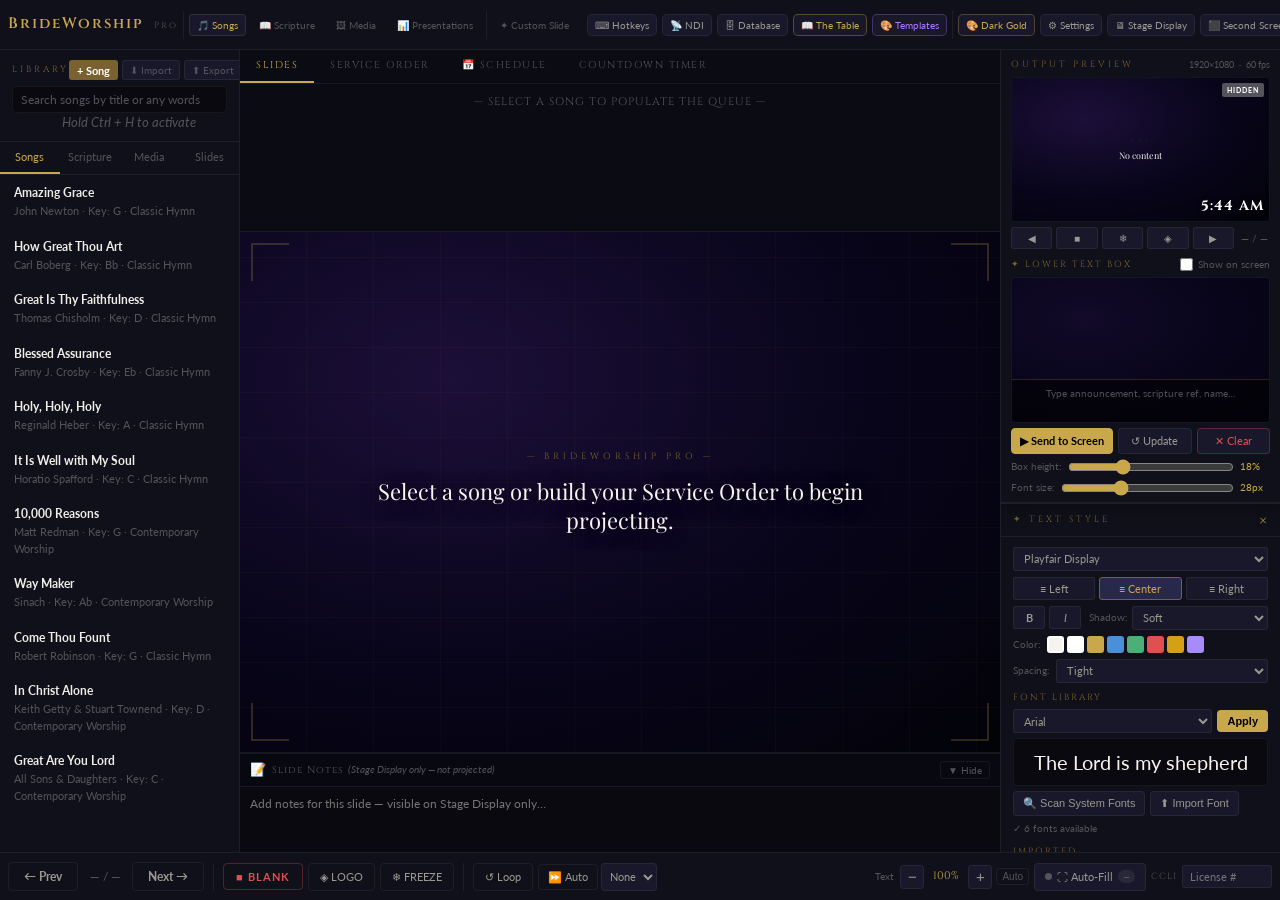
==== commit e36924fc: "Update print statement from 'Hello' to 'Goodbye'" ====
--- a/BrideWorhsip.html
+++ b/BrideWorhsip.html
@@ -61,7 +61,9 @@
         <button class="lib-icon-btn" onclick="exportSongs()" title="Export Songs JSON">⬆ Export</button>
       </div>
     </div>
-    <input class="search" id="search" placeholder="Search songs, scripture…" oninput="filterSongs()">
+    
+    <input class="search" id="search" placeholder="Search songs by title or any words" oninput="filterSongs()">
+    <span class="lib-subtag" style="padding-left: 50px; color: var(--text-3); "><i>Hold Ctrl + H to activate</i></span>
   </div>
   <div class="lib-tabs">
     <div class="ltab on" id="ltab-songs"          onclick="libTab(this,'ls-songs')">Songs</div>
